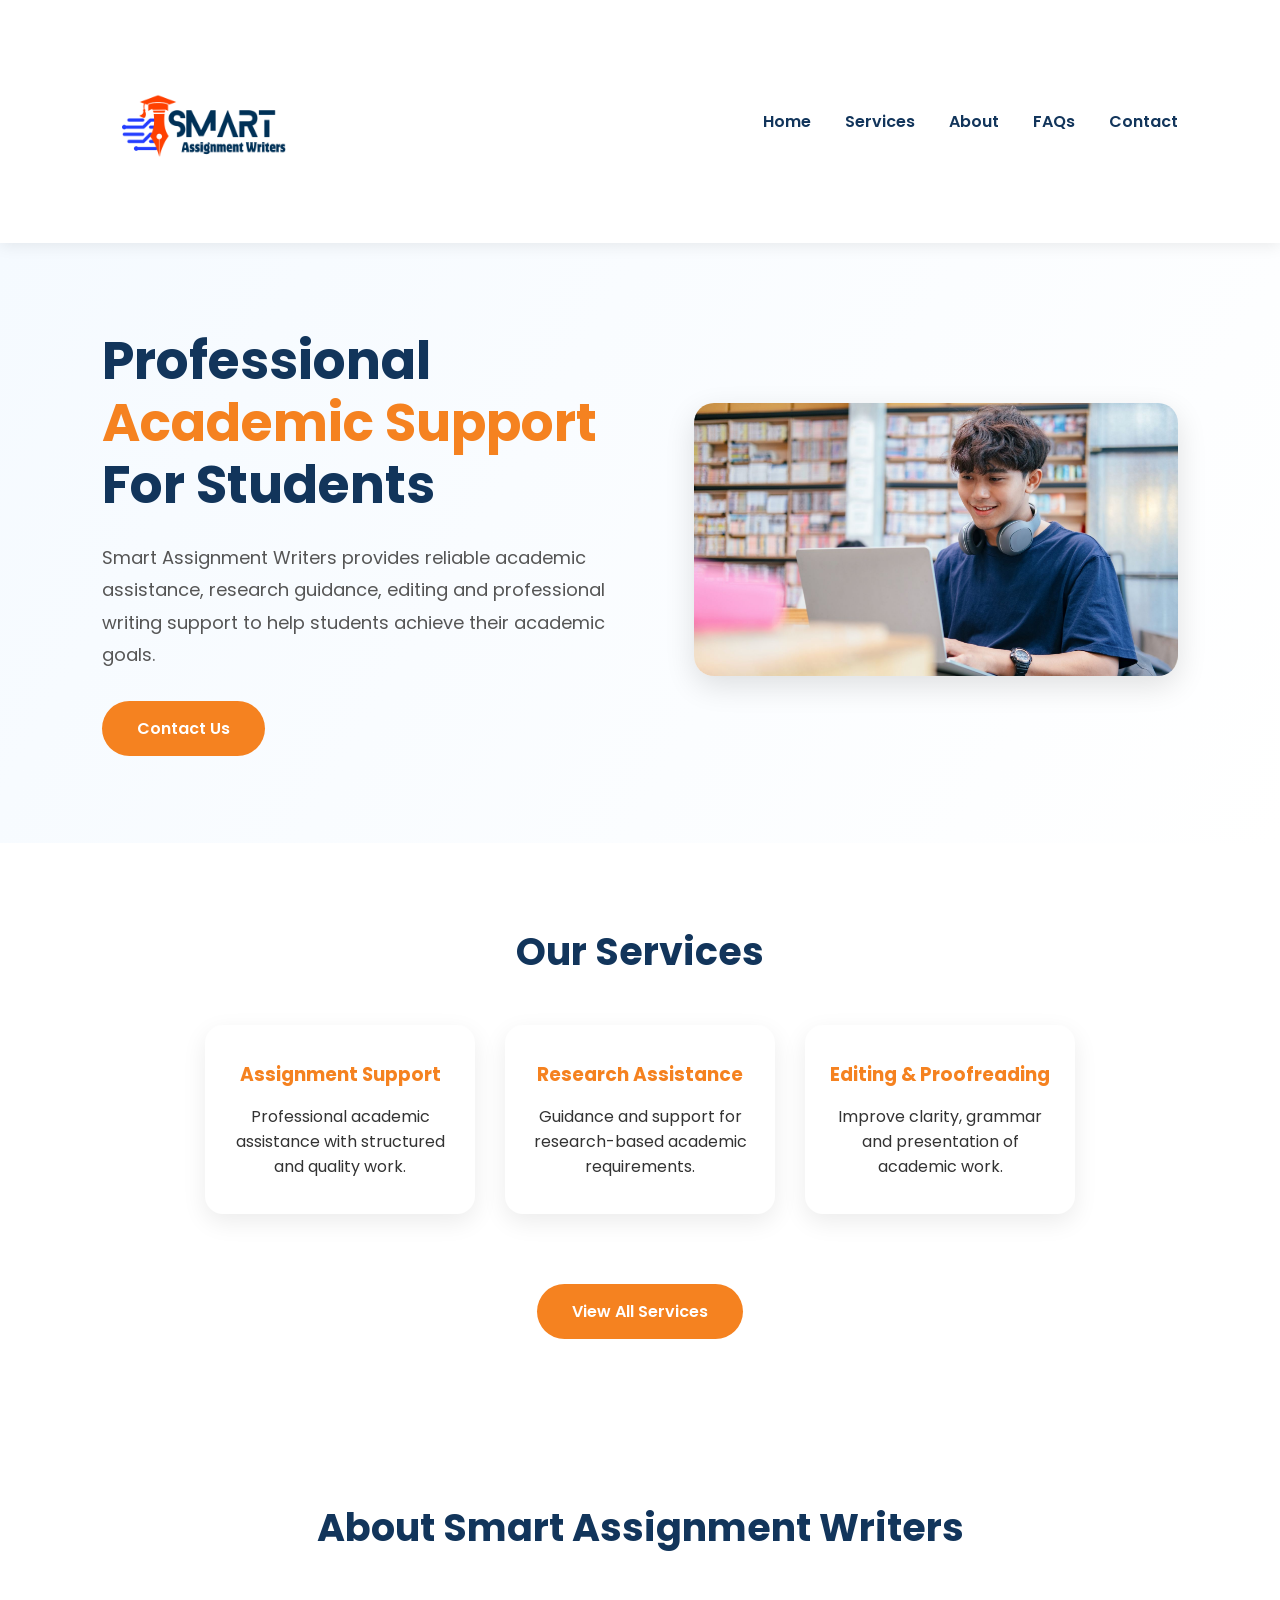
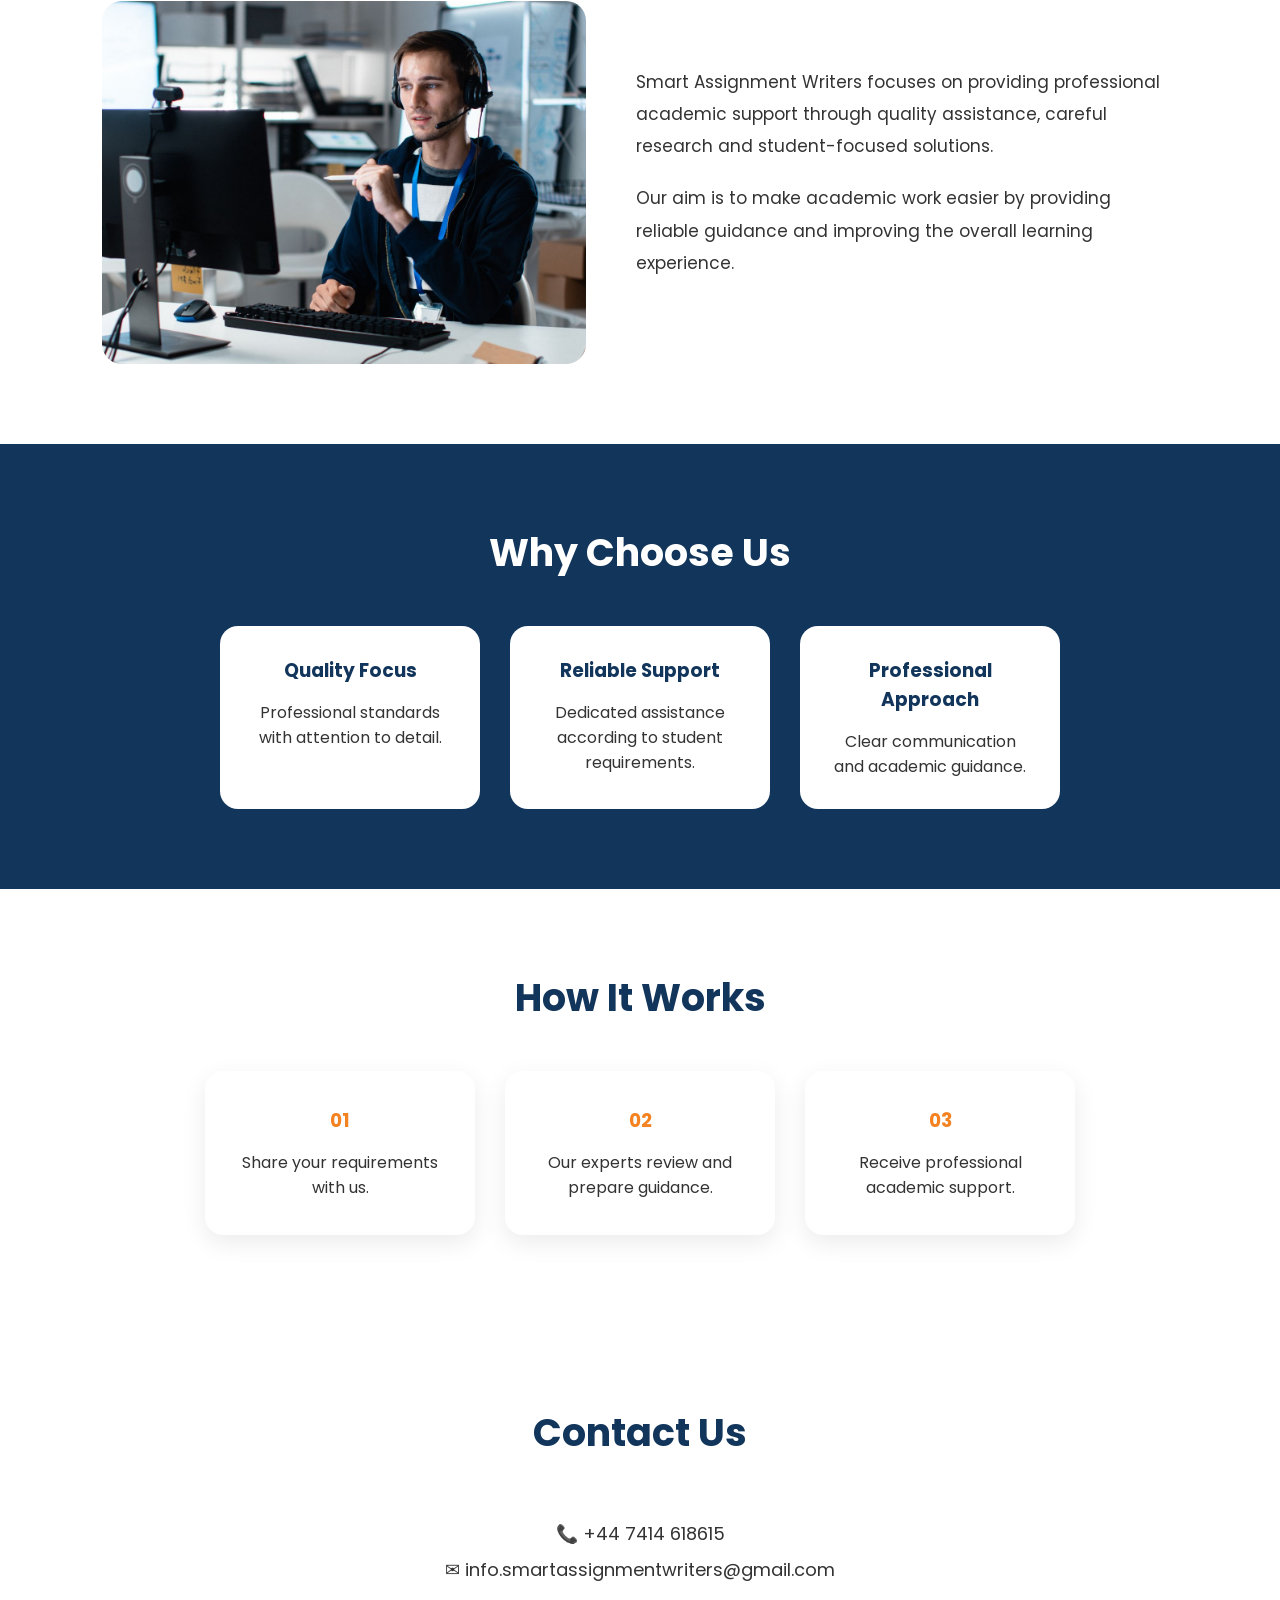
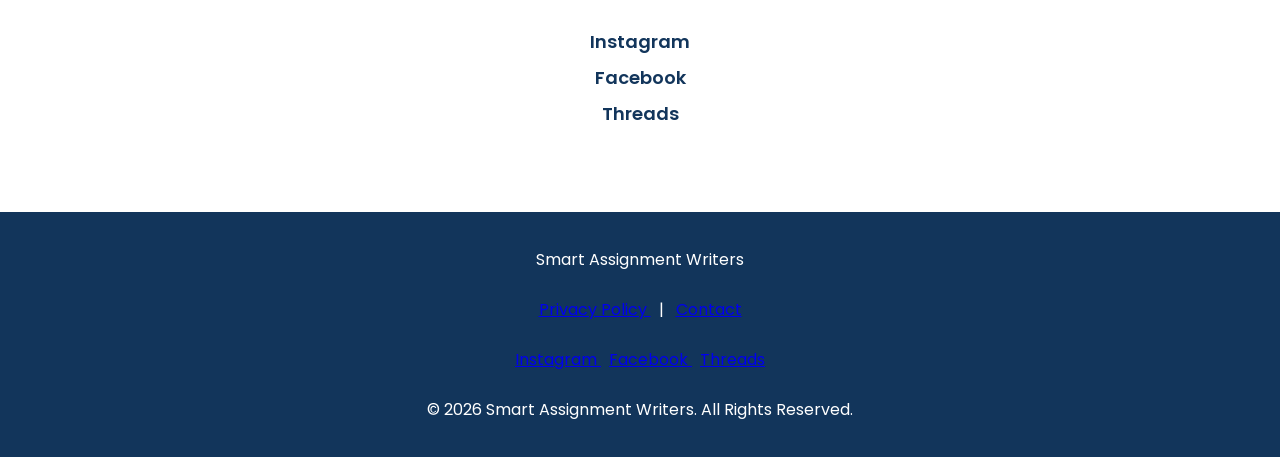
==== index.html @ 94d24bc7 "Update index.html" ====
<!DOCTYPE html>
<html lang="en">

<head>

<meta charset="UTF-8">
<meta name="viewport" content="width=device-width, initial-scale=1.0">

<title>Smart Assignment Writers | Academic Support Services</title>

<link rel="stylesheet" href="style.css">

<link href="https://fonts.googleapis.com/css2?family=Poppins:wght@400;500;600;700&display=swap" rel="stylesheet">

</head>


<body>


<!-- Header -->

<header>

<div class="logo">
<img src="logo.png" alt="Smart Assignment Writers Logo">
</div>


<nav>

<a href="index.html">Home</a>

<a href="services.html">Services</a>

<a href="about.html">About</a>

<a href="faq.html">FAQs</a>

<a href="#contact">Contact</a>

</nav>

</header>




<!-- Hero Section -->

<section class="hero">


<div class="hero-text">

<h1>
Professional <span>Academic Support</span> For Students
</h1>


<p>
Smart Assignment Writers provides reliable academic assistance, research guidance, editing and professional writing support to help students achieve their academic goals.
</p>


<a href="#contact" class="button">
Contact Us
</a>


</div>


<div class="hero-image">

<img src="images/hero.jpg" alt="Academic Support">

</div>


</section>





<!-- Services Preview Section -->

<section>


<h2 class="title">
Our Services
</h2>


<div class="cards">


<div class="card">

<h3>
Assignment Support
</h3>

<p>
Professional academic assistance with structured and quality work.
</p>

</div>



<div class="card">

<h3>
Research Assistance
</h3>

<p>
Guidance and support for research-based academic requirements.
</p>

</div>



<div class="card">

<h3>
Editing & Proofreading
</h3>

<p>
Improve clarity, grammar and presentation of academic work.
</p>

</div>


</div>



<div style="text-align:center; margin-top:40px;">

<a href="services.html" class="button">
View All Services
</a>

</div>


</section>

  
<!-- About Section -->


<section>


<h2 class="title">
About Smart Assignment Writers
</h2>


<div class="about">


<img src="images/about.jpg" alt="About Smart Assignment Writers">


<div>

<p>
Smart Assignment Writers focuses on providing professional academic support through quality assistance, careful research and student-focused solutions.
</p>


<p>
Our aim is to make academic work easier by providing reliable guidance and improving the overall learning experience.
</p>


</div>


</div>


</section>






<!-- Why Choose Us -->


<section class="choose">


<h2 class="title">
Why Choose Us
</h2>


<div class="choose-box">


<div class="choose-item">

<h3>
Quality Focus
</h3>

<p>
Professional standards with attention to detail.
</p>

</div>




<div class="choose-item">

<h3>
Reliable Support
</h3>

<p>
Dedicated assistance according to student requirements.
</p>

</div>




<div class="choose-item">

<h3>
Professional Approach
</h3>

<p>
Clear communication and academic guidance.
</p>

</div>



</div>


</section>






<!-- How It Works -->


<section>


<h2 class="title">
How It Works
</h2>


<div class="cards">


<div class="card">

<h3>
01
</h3>

<p>
Share your requirements with us.
</p>

</div>



<div class="card">

<h3>
02
</h3>

<p>
Our experts review and prepare guidance.
</p>

</div>



<div class="card">

<h3>
03
</h3>

<p>
Receive professional academic support.
</p>

</div>


</div>


</section>






<!-- Contact -->


<section id="contact" class="contact">


<h2 class="title">
Contact Us
</h2>


<p>
📞 +44 7414 618615
</p>


<p>
✉ info.smartassignmentwriters@gmail.com
</p>


<br>


<p>

<a href="https://www.instagram.com/smartassignmentwriters/">
Instagram
</a>

<br>

<a href="https://www.facebook.com/profile.php?id=61591131756318">
Facebook
</a>

<br>

<a href="https://www.threads.com/@smartassignmentwriters">
Threads
</a>

</p>


</section>





<!-- Footer -->


<footer>

<p>
Smart Assignment Writers
</p>

<br>

<a href="privacy-policy.html">
Privacy Policy
</a>

&nbsp; | &nbsp;

<a href="#contact">
Contact
</a>

<br><br>

<a href="https://www.instagram.com/smartassignmentwriters/">
Instagram
</a>

&nbsp;

<a href="https://www.facebook.com/profile.php?id=61591131756318">
Facebook
</a>

&nbsp;

<a href="https://www.threads.com/@smartassignmentwriters">
Threads
</a>

<br><br>

<p>
© 2026 Smart Assignment Writers. All Rights Reserved.
</p>

</footer>



</body>

</html>
---- style.css ----
*{
    margin:0;
    padding:0;
    box-sizing:border-box;
    font-family:"Poppins",Arial,sans-serif;
}

html{
    scroll-behavior:smooth;
}

body{
    background:#ffffff;
    color:#333;
}


/* Header */

header{
    width:100%;
    display:flex;
    justify-content:space-between;
    align-items:center;
    padding:18px 8%;
    background:#fff;
    box-shadow:0 3px 15px rgba(0,0,0,0.08);
    position:sticky;
    top:0;
    z-index:1000;
}


.logo img{
    width:200px;
}


nav a{
    text-decoration:none;
    color:#12355b;
    margin-left:30px;
    font-weight:600;
    transition:0.3s;
}


nav a:hover{
    color:#f58220;
}



/* Hero */

.hero{

    min-height:600px;
    display:flex;
    align-items:center;
    justify-content:space-between;
    gap:50px;
    padding:80px 8%;
    background:linear-gradient(120deg,#f5faff,#ffffff);

}


.hero-text{
    width:50%;
}


.hero h1{

    font-size:52px;
    line-height:1.2;
    color:#12355b;

}


.hero h1 span{

    color:#f58220;

}



.hero p{

    margin-top:25px;
    font-size:18px;
    line-height:1.8;
    color:#555;

}



.hero-image{

    width:45%;

}



.hero-image img{

    width:100%;
    border-radius:20px;
    box-shadow:0 10px 30px rgba(0,0,0,0.12);

}




.button{

    display:inline-block;
    margin-top:30px;
    padding:15px 35px;
    background:#f58220;
    color:white;
    text-decoration:none;
    border-radius:40px;
    font-weight:600;
    transition:0.3s;

}



.button:hover{

    background:#12355b;

}




/* Sections */


section{

    padding:80px 8%;

}



.title{

    text-align:center;
    font-size:38px;
    color:#12355b;
    margin-bottom:45px;

}



/* Section Image */


.section-image{

    width:700px;
    max-width:100%;
    display:block;
    margin:0 auto 45px;
    border-radius:20px;

}



/* Cards */


.cards{

    display:flex;
    justify-content:center;
    flex-wrap:wrap;
    gap:30px;

}



.card{

    width:270px;
    padding:35px 25px;
    background:#fff;
    text-align:center;
    border-radius:18px;
    box-shadow:0 8px 25px rgba(0,0,0,0.08);
    transition:0.3s;

}



.card:hover{

    transform:translateY(-8px);

}



.card h3{

    color:#f58220;
    margin-bottom:15px;

}




/* About */


.about{

    display:flex;
    align-items:center;
    gap:50px;

}


.about img{

    width:45%;
    border-radius:20px;

}


.about p{

    font-size:17px;
    line-height:1.9;
    margin-bottom:20px;

}




/* Why Choose */


.choose{

    background:#12355b;

}



.choose .title{

    color:white;

}



.choose-box{

    display:flex;
    justify-content:center;
    flex-wrap:wrap;
    gap:30px;

}



.choose-item{

    width:260px;
    background:white;
    padding:30px;
    border-radius:18px;
    text-align:center;

}



.choose-item h3{

    color:#12355b;
    margin-bottom:15px;

}




/* Contact */


.contact{

    text-align:center;
    font-size:18px;
    line-height:2;

}



.contact a{

    color:#12355b;
    text-decoration:none;
    font-weight:600;

}





/* Footer */


footer{

    background:#12355b;
    color:white;
    text-align:center;
    padding:35px;

}



/* Mobile */


@media(max-width:768px){


header{

    flex-direction:column;

}


nav{

    margin-top:20px;

}



nav a{

    margin:10px;

}



.hero{

    flex-direction:column;
    text-align:center;

}



.hero-text,
.hero-image{

    width:100%;

}



.hero h1{

    font-size:38px;

}



.about{

    flex-direction:column;

}



.about img{

    width:100%;

}



}
/* FAQ Section */

.faq-container{
    max-width:900px;
    margin:auto;
    display:flex;
    flex-direction:column;
    gap:25px;
}


.faq-box{

    background:white;
    padding:30px;
    border-radius:15px;
    box-shadow:0 8px 25px rgba(0,0,0,0.08);
    border-left:5px solid #f58220;

}



.faq-box h3{

    color:#12355b;
    font-size:20px;
    margin-bottom:15px;

}



.faq-box p{

    color:#555;
    line-height:1.8;
    font-size:16px;

}


.faq-box:hover{

    transform:translateY(-5px);
    transition:0.3s;

}
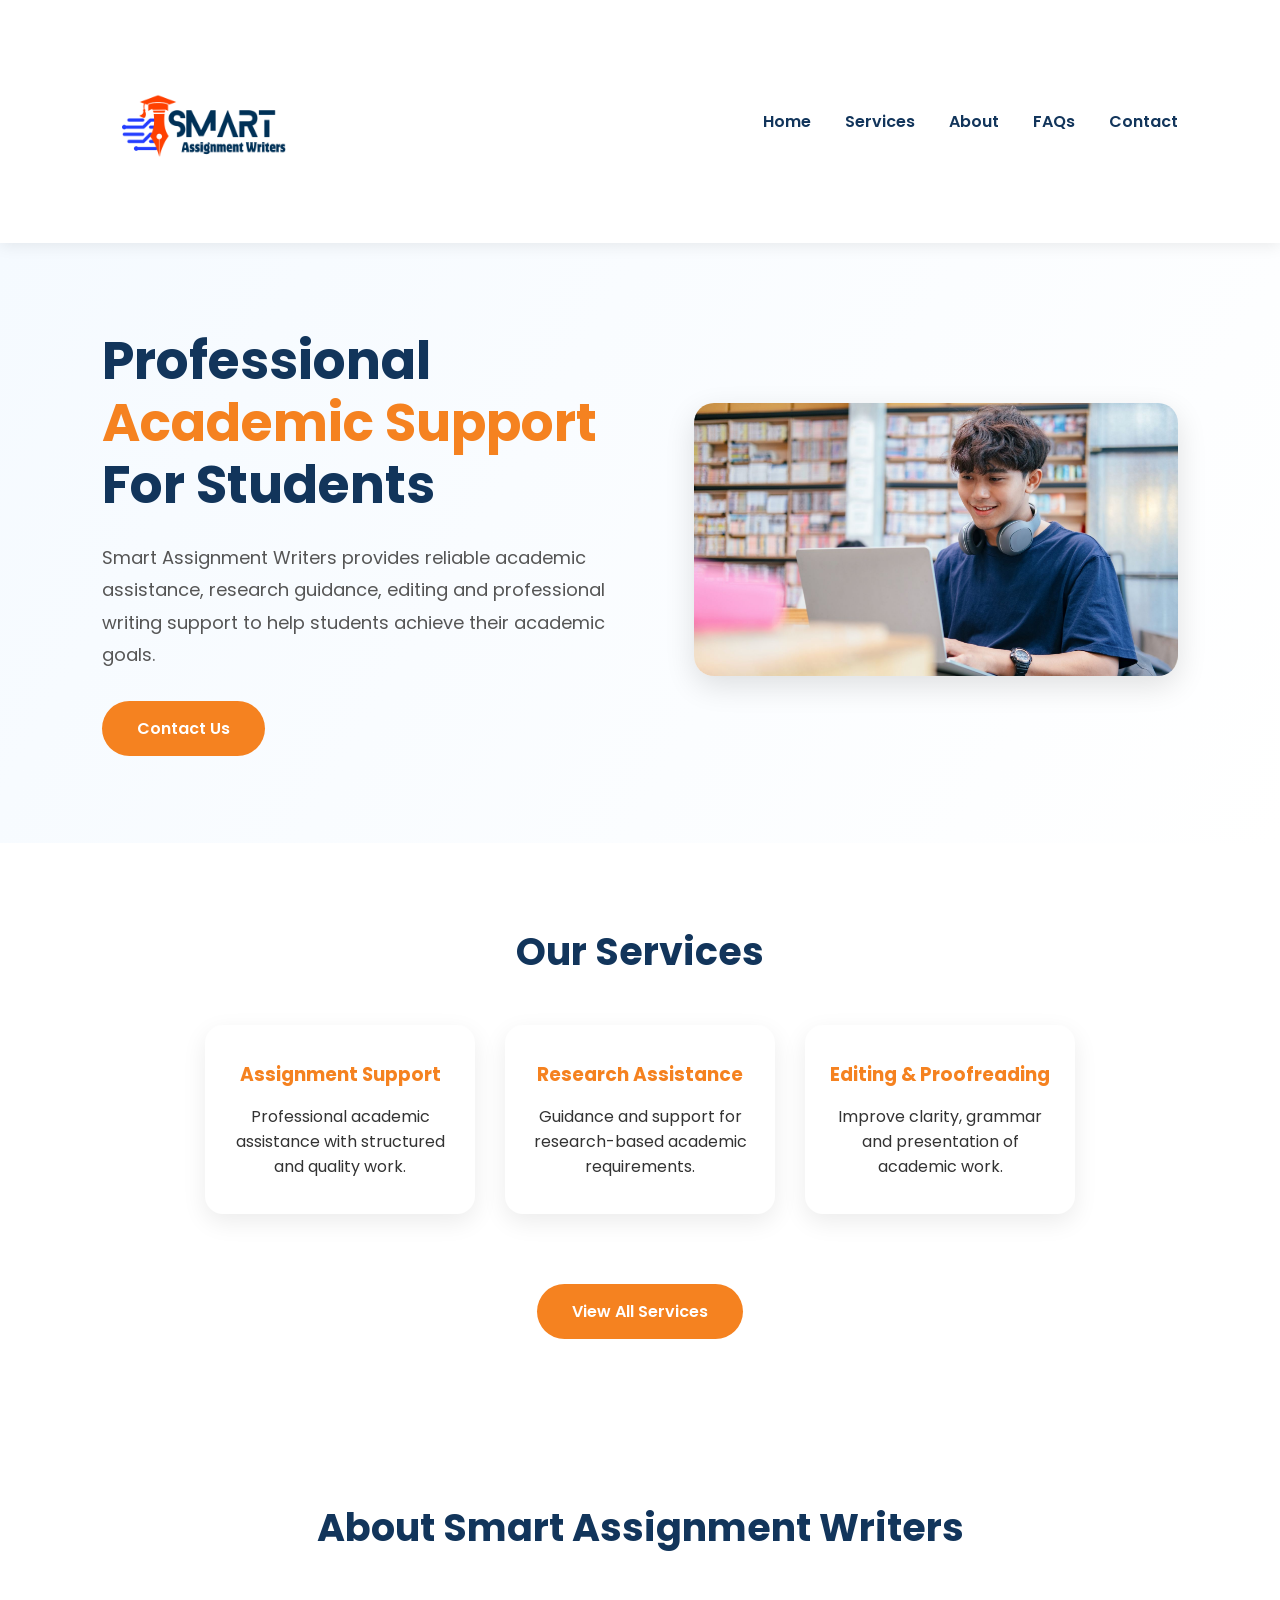
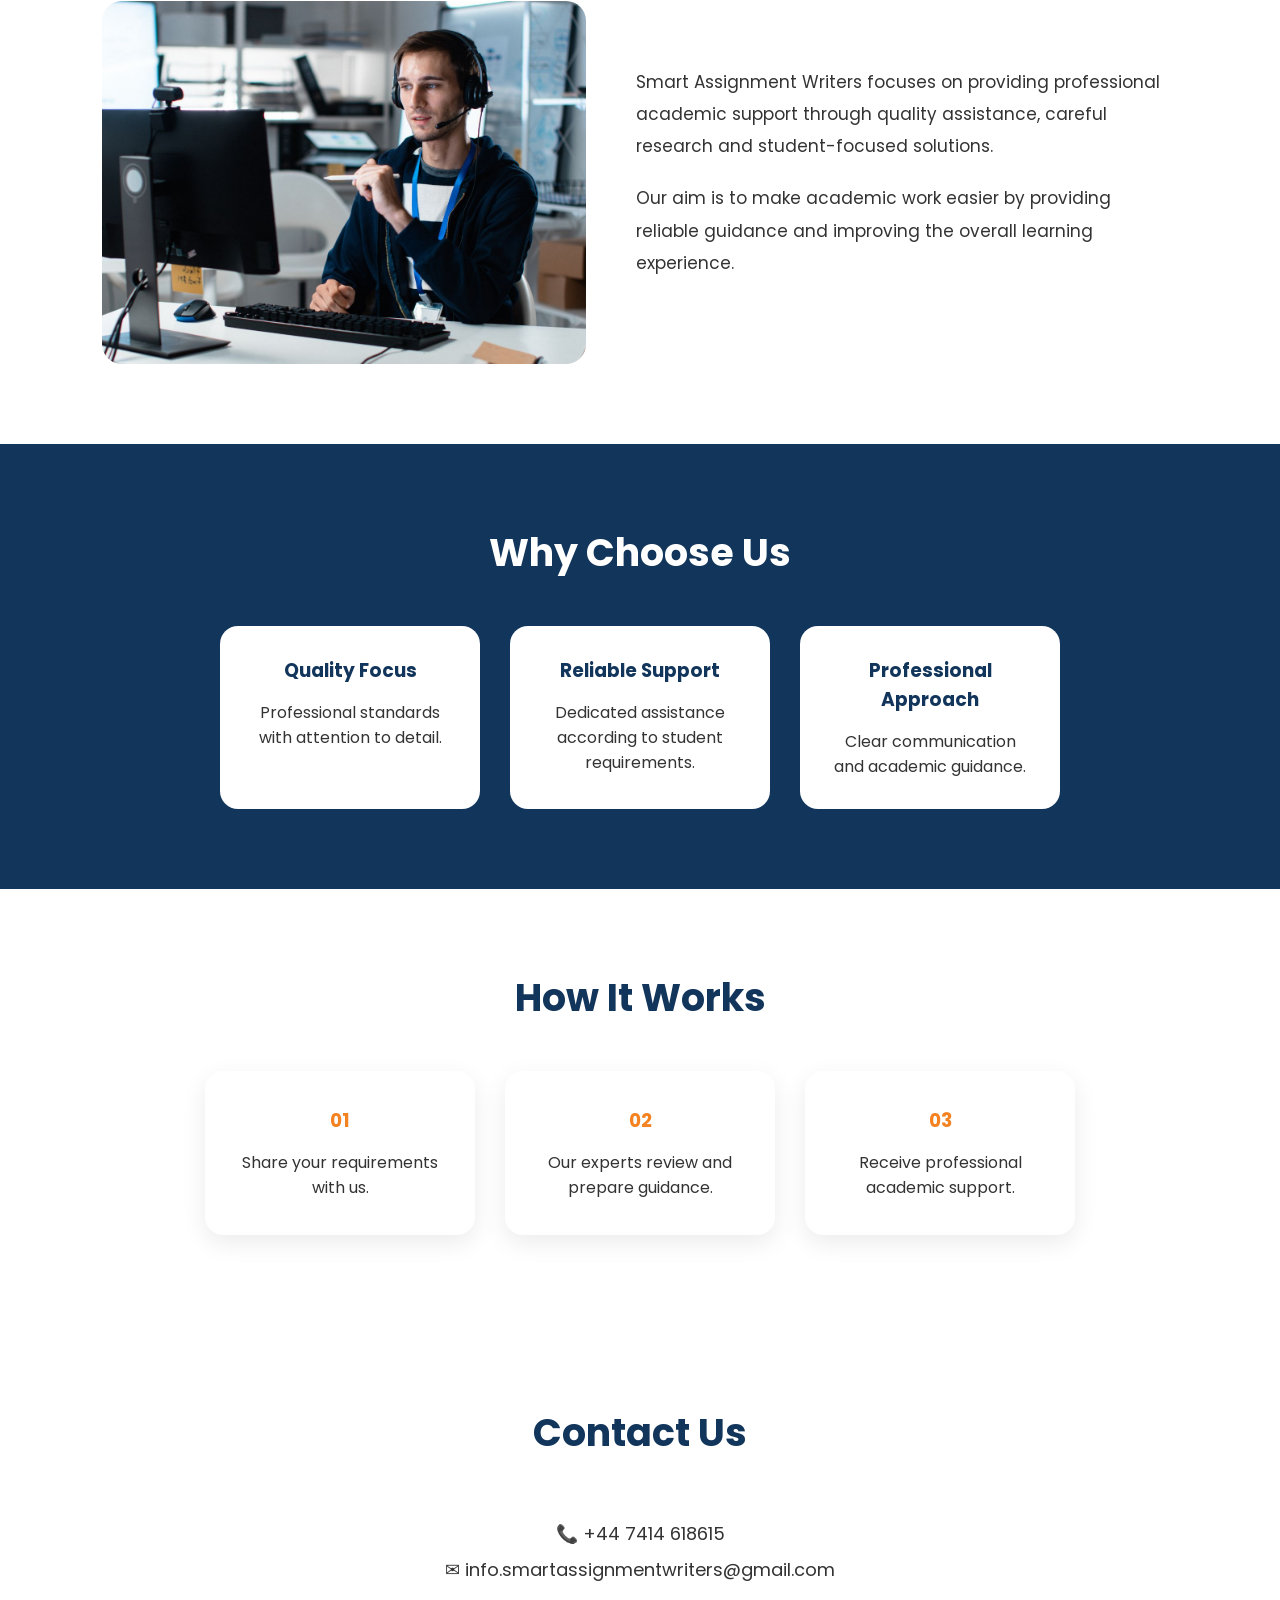
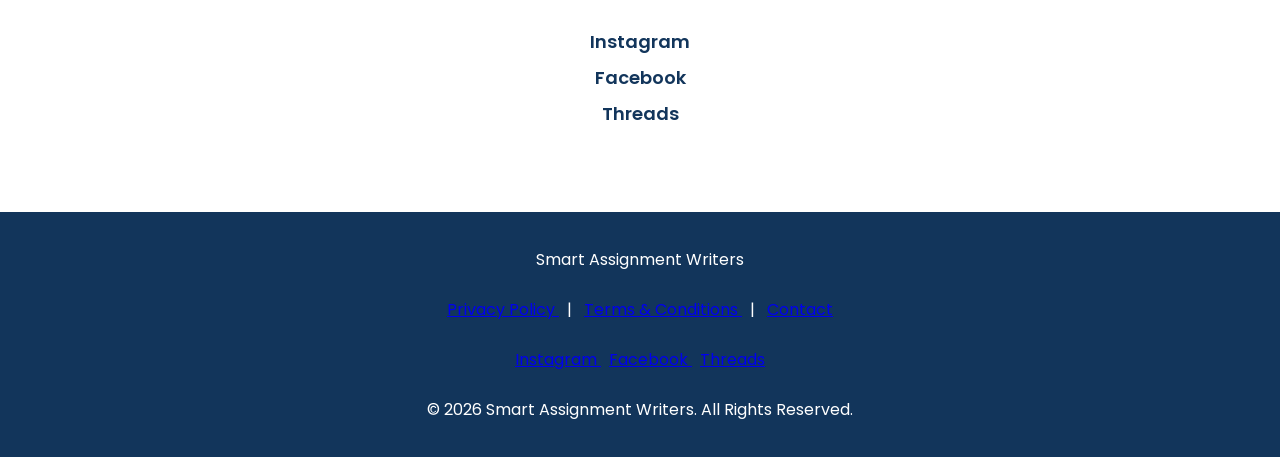
==== commit 62190c50: "Update index.html" ====
--- a/index.html
+++ b/index.html
@@ -397,6 +397,12 @@
 
 &nbsp; | &nbsp;
 
+<a href="terms.html">
+Terms & Conditions
+</a>
+
+&nbsp; | &nbsp;
+
 <a href="#contact">
 Contact
 </a>
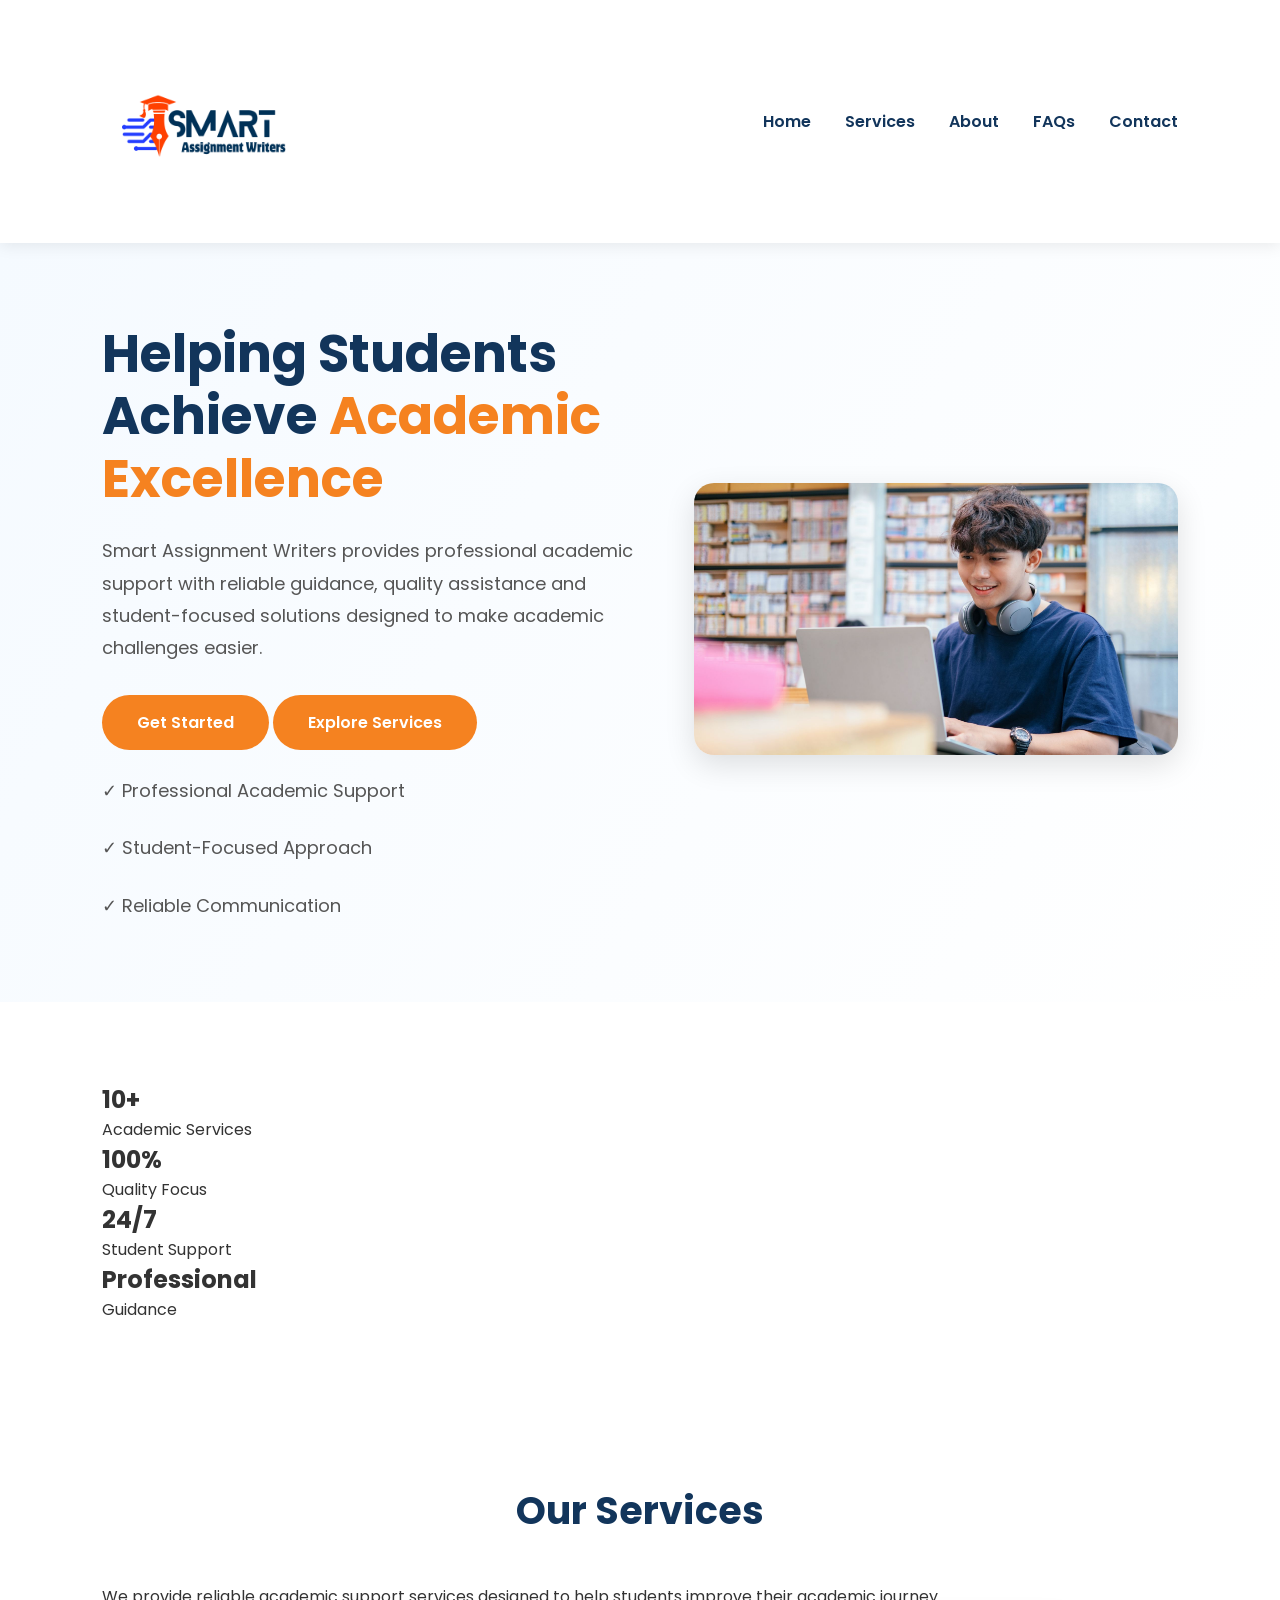
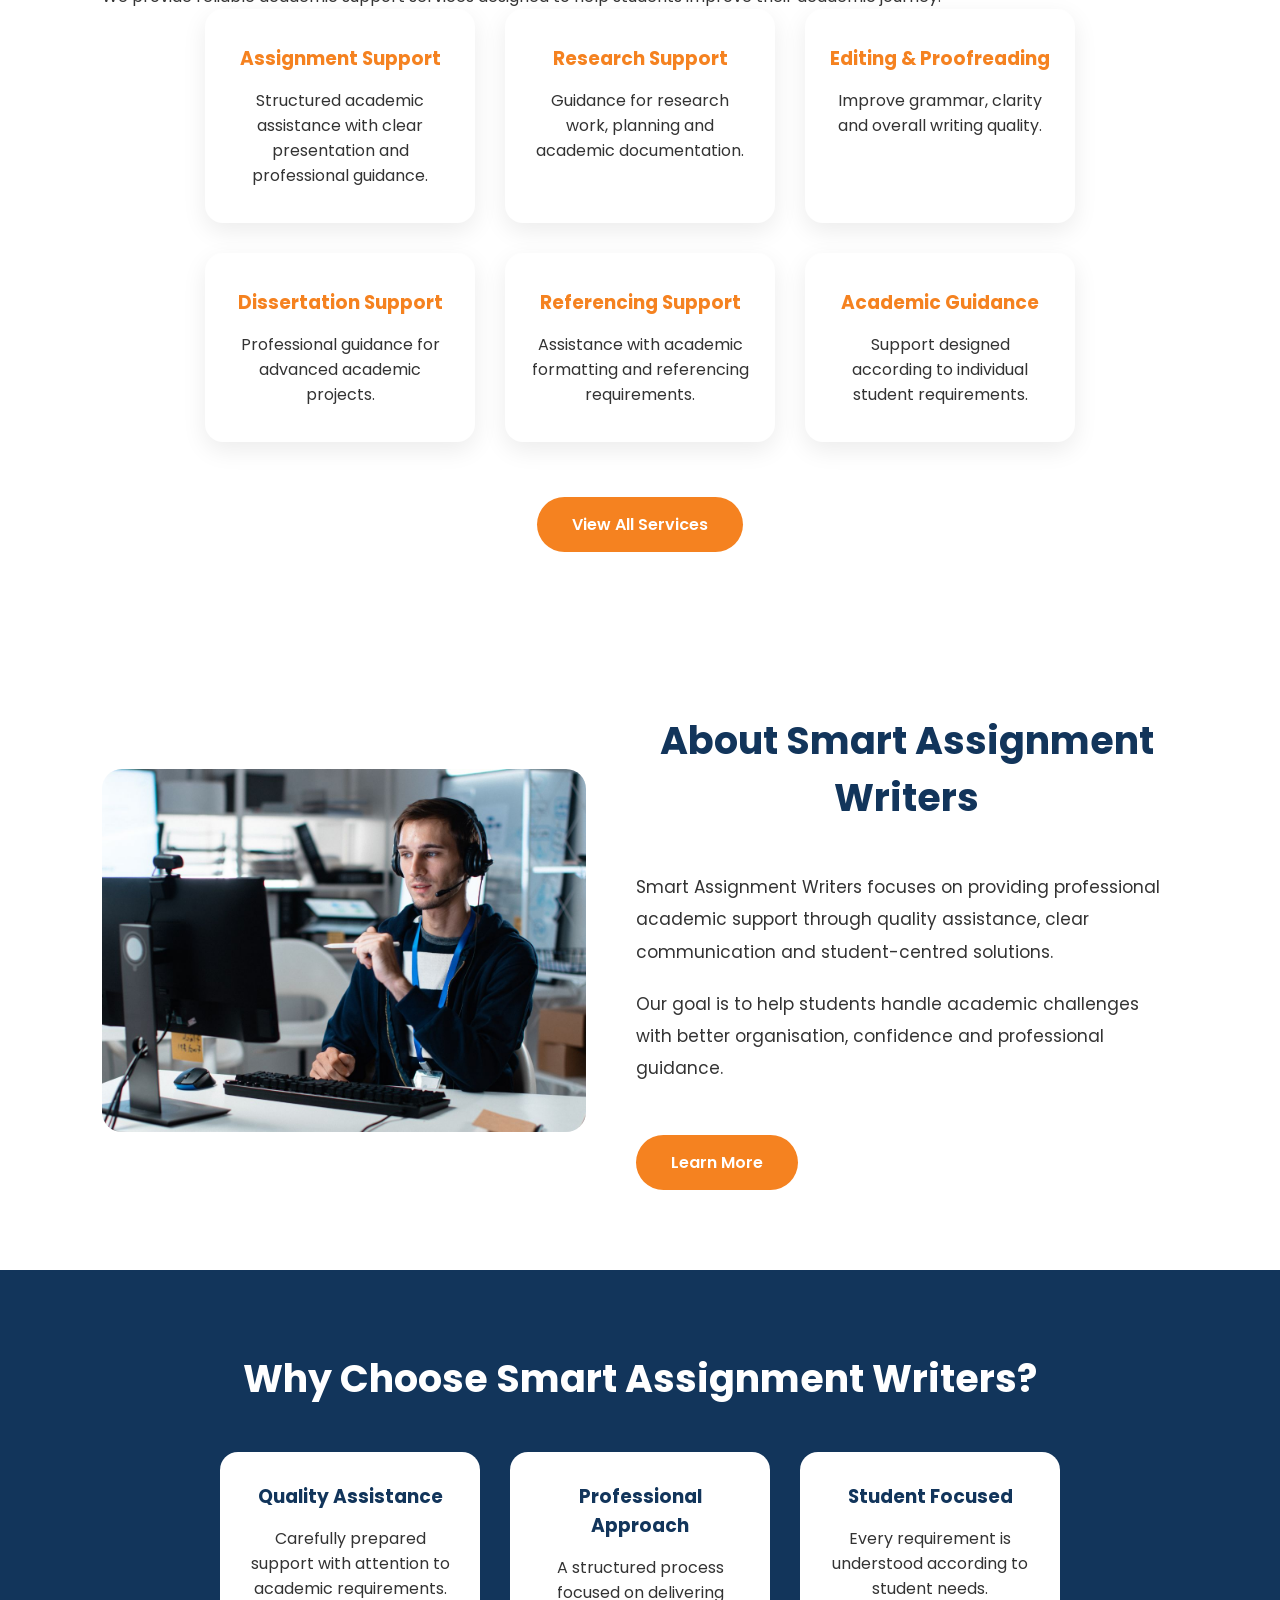
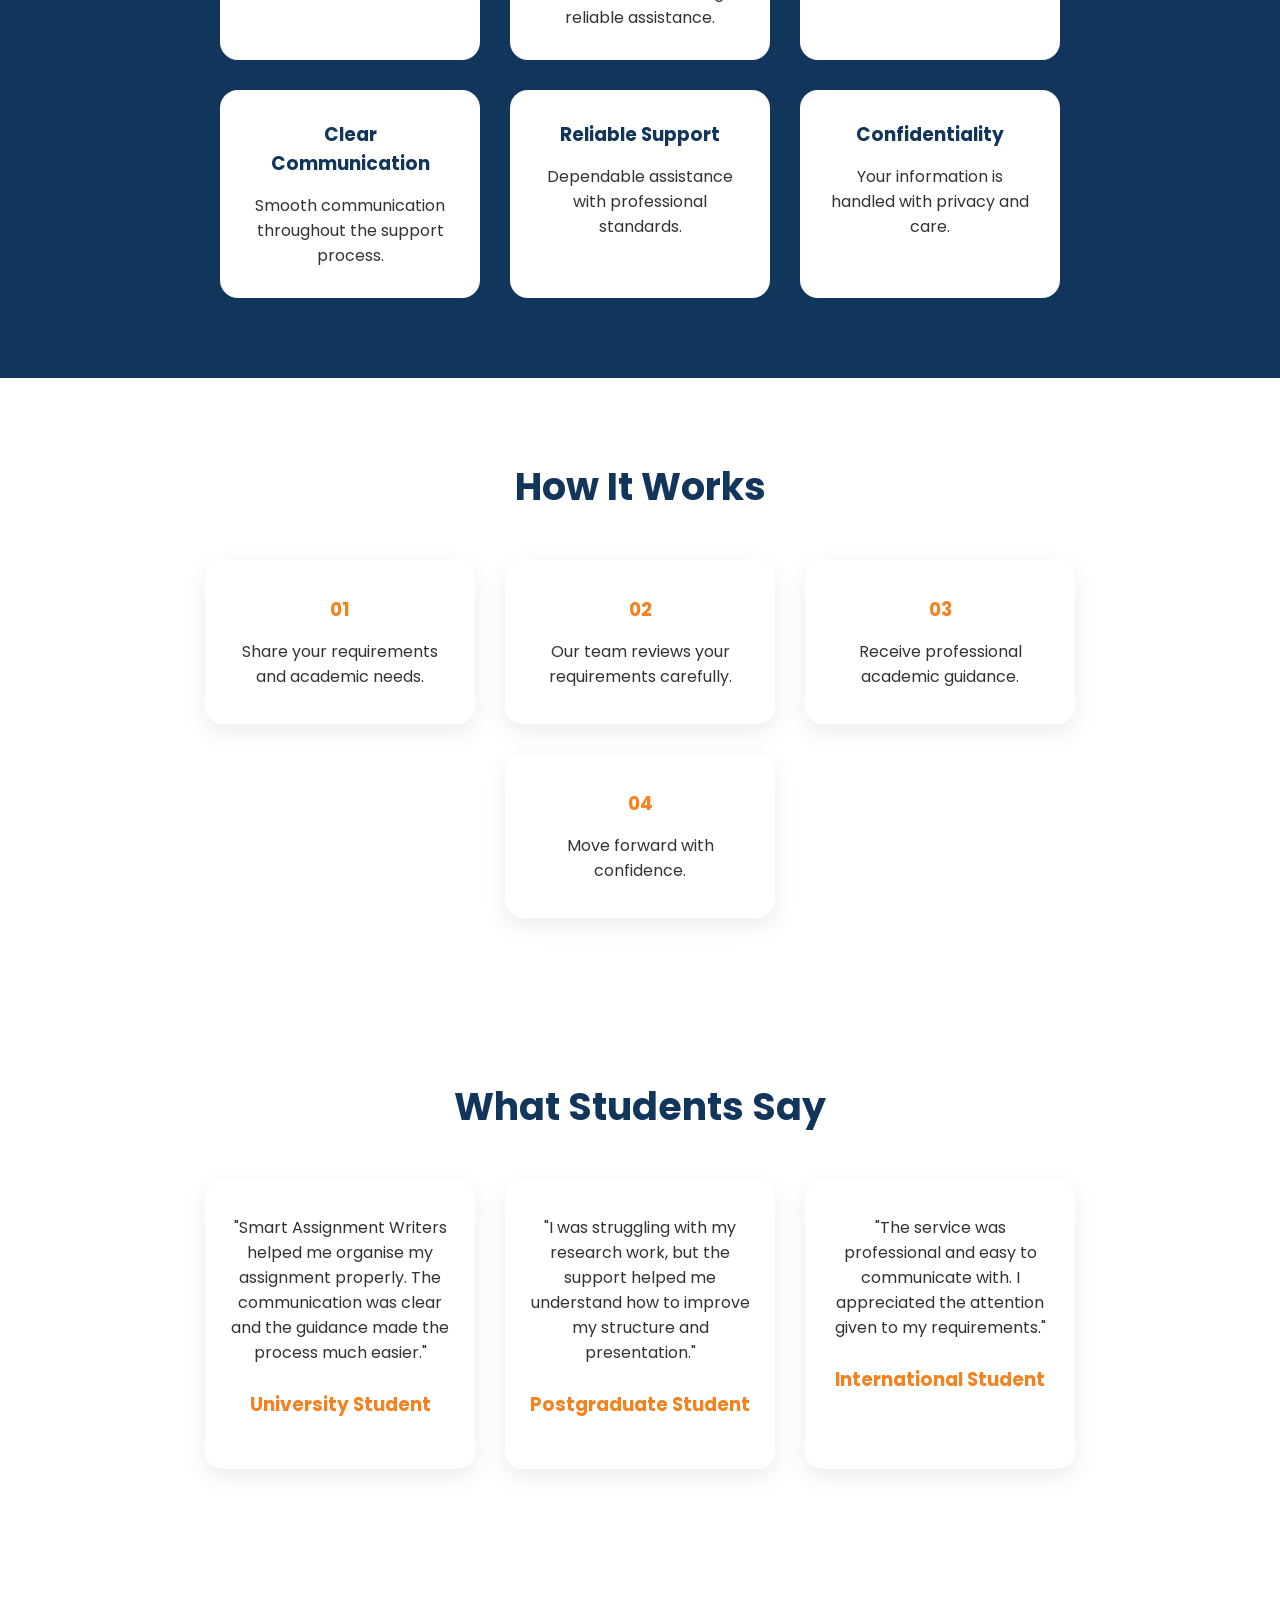
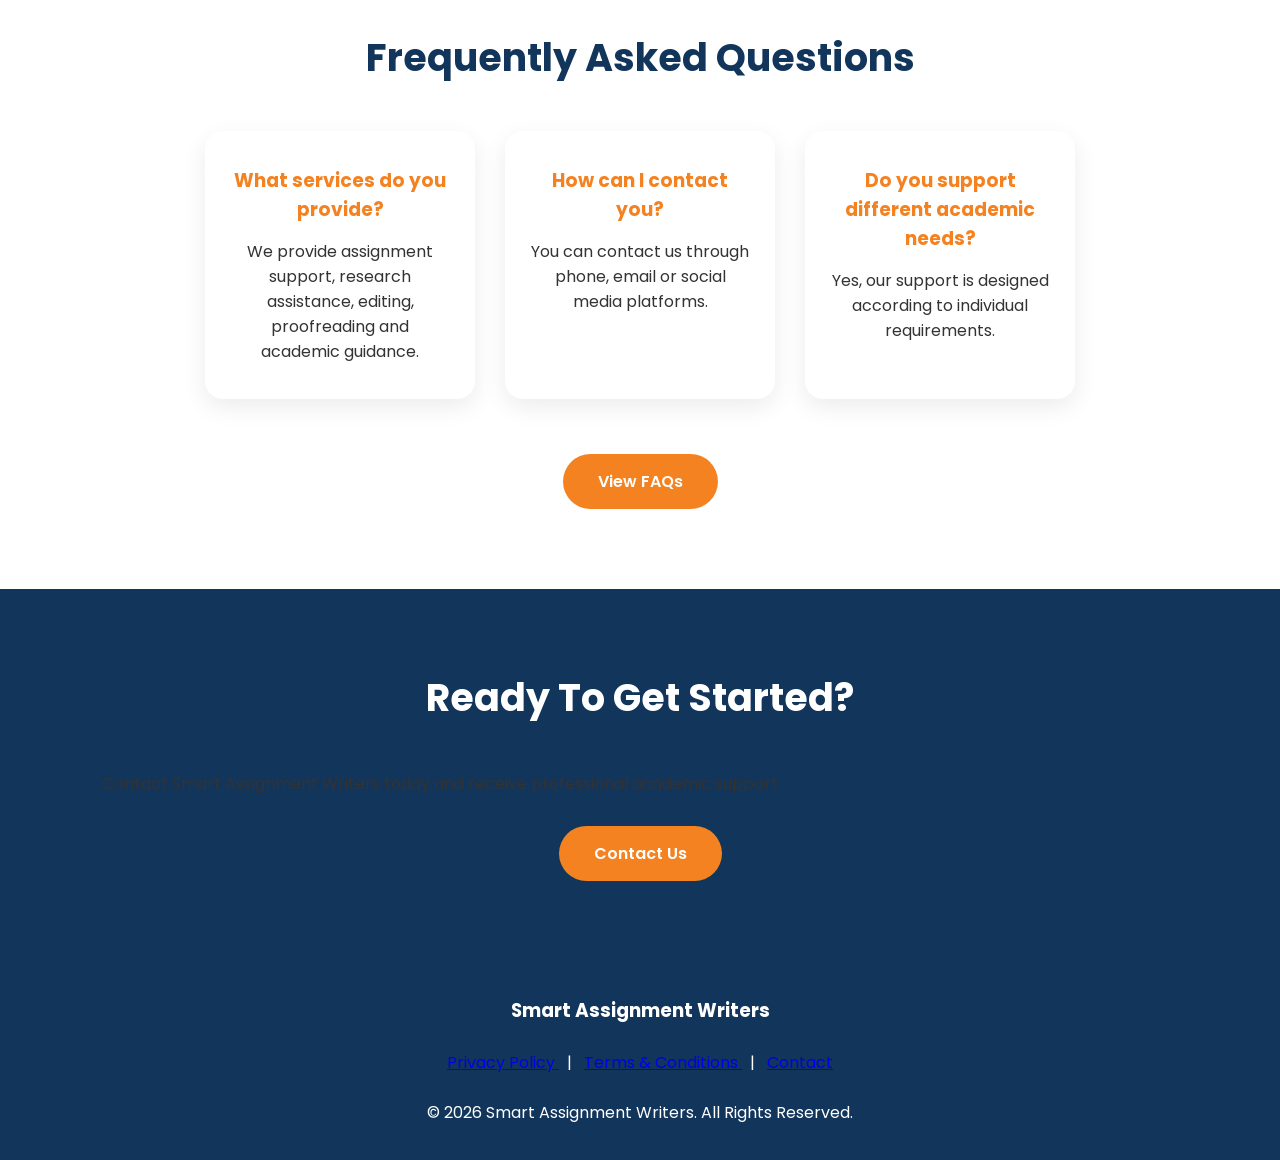
==== commit a9a48a61: "Update index.html" ====
--- a/index.html
+++ b/index.html
@@ -6,11 +6,13 @@
 <meta charset="UTF-8">
 <meta name="viewport" content="width=device-width, initial-scale=1.0">
 
-<title>Smart Assignment Writers | Academic Support Services</title>
+<title>Smart Assignment Writers | Professional Academic Support</title>
+
+<meta name="description" content="Smart Assignment Writers provides professional academic support, assignment assistance, research guidance, editing and proofreading services.">
 
 <link rel="stylesheet" href="style.css">
 
-<link href="https://fonts.googleapis.com/css2?family=Poppins:wght@400;500;600;700&display=swap" rel="stylesheet">
+<link href="https://fonts.googleapis.com/css2?family=Poppins:wght@400;500;600;700;800&display=swap" rel="stylesheet">
 
 </head>
 
@@ -18,26 +20,22 @@
 <body>
 
 
-<!-- Header -->
+<!-- HEADER -->
 
 <header>
 
 <div class="logo">
-<img src="logo.png" alt="Smart Assignment Writers Logo">
+<img src="logo.png" alt="Smart Assignment Writers">
 </div>
 
 
 <nav>
 
 <a href="index.html">Home</a>
-
 <a href="services.html">Services</a>
-
 <a href="about.html">About</a>
-
 <a href="faq.html">FAQs</a>
-
-<a href="#contact">Contact</a>
+<a href="contact.html">Contact</a>
 
 </nav>
 
@@ -46,29 +44,57 @@
 
 
 
-<!-- Hero Section -->
-
-<section class="hero">
+
+<!-- HERO SECTION -->
+
+
+<section class="hero premium-hero">
 
 
 <div class="hero-text">
 
+
 <h1>
-Professional <span>Academic Support</span> For Students
+Helping Students Achieve
+<span>Academic Excellence</span>
 </h1>
 
 
 <p>
-Smart Assignment Writers provides reliable academic assistance, research guidance, editing and professional writing support to help students achieve their academic goals.
-</p>
-
-
-<a href="#contact" class="button">
-Contact Us
-</a>
-
-
-</div>
+Smart Assignment Writers provides professional academic support with reliable guidance, quality assistance and student-focused solutions designed to make academic challenges easier.
+</p>
+
+
+
+<div class="hero-buttons">
+
+<a href="contact.html" class="button">
+Get Started
+</a>
+
+
+<a href="services.html" class="button secondary-btn">
+Explore Services
+</a>
+
+
+</div>
+
+
+
+<div class="trust-points">
+
+<p>✓ Professional Academic Support</p>
+
+<p>✓ Student-Focused Approach</p>
+
+<p>✓ Reliable Communication</p>
+
+</div>
+
+
+</div>
+
 
 
 <div class="hero-image">
@@ -84,7 +110,85 @@
 
 
 
-<!-- Services Preview Section -->
+
+<!-- STATISTICS -->
+
+
+<section class="stats-section">
+
+
+<div class="stats">
+
+
+<div class="stat-box">
+
+<h2>
+10+
+</h2>
+
+<p>
+Academic Services
+</p>
+
+</div>
+
+
+
+<div class="stat-box">
+
+<h2>
+100%
+</h2>
+
+<p>
+Quality Focus
+</p>
+
+</div>
+
+
+
+
+<div class="stat-box">
+
+<h2>
+24/7
+</h2>
+
+<p>
+Student Support
+</p>
+
+</div>
+
+
+
+
+<div class="stat-box">
+
+<h2>
+Professional
+</h2>
+
+<p>
+Guidance
+</p>
+
+</div>
+
+
+</div>
+
+
+</section>
+
+
+
+
+
+
+<!-- SERVICES -->
+
 
 <section>
 
@@ -94,6 +198,12 @@
 </h2>
 
 
+<p class="section-text">
+We provide reliable academic support services designed to help students improve their academic journey.
+</p>
+
+
+
 <div class="cards">
 
 
@@ -104,24 +214,26 @@
 </h3>
 
 <p>
-Professional academic assistance with structured and quality work.
-</p>
-
-</div>
-
-
-
-<div class="card">
-
-<h3>
-Research Assistance
-</h3>
-
-<p>
-Guidance and support for research-based academic requirements.
-</p>
-
-</div>
+Structured academic assistance with clear presentation and professional guidance.
+</p>
+
+</div>
+
+
+
+
+<div class="card">
+
+<h3>
+Research Support
+</h3>
+
+<p>
+Guidance for research work, planning and academic documentation.
+</p>
+
+</div>
+
 
 
 
@@ -132,17 +244,63 @@
 </h3>
 
 <p>
-Improve clarity, grammar and presentation of academic work.
-</p>
-
-</div>
-
-
-</div>
-
-
-
-<div style="text-align:center; margin-top:40px;">
+Improve grammar, clarity and overall writing quality.
+</p>
+
+</div>
+
+
+
+
+<div class="card">
+
+<h3>
+Dissertation Support
+</h3>
+
+<p>
+Professional guidance for advanced academic projects.
+</p>
+
+</div>
+
+
+
+
+<div class="card">
+
+<h3>
+Referencing Support
+</h3>
+
+<p>
+Assistance with academic formatting and referencing requirements.
+</p>
+
+</div>
+
+
+
+
+<div class="card">
+
+<h3>
+Academic Guidance
+</h3>
+
+<p>
+Support designed according to individual student requirements.
+</p>
+
+</div>
+
+
+</div>
+
+
+<br>
+
+<div style="text-align:center">
 
 <a href="services.html" class="button">
 View All Services
@@ -153,58 +311,71 @@
 
 </section>
 
-  
-<!-- About Section -->
-
-
-<section>
+
+
+
+
+
+
+<!-- ABOUT -->
+
+
+<section class="about-section">
+
+
+<div class="about">
+
+
+<img src="images/about.jpg" alt="About Smart Assignment Writers">
+
+
+<div>
+
+
+<h2 class="title left-title">
+About Smart Assignment Writers
+</h2>
+
+
+<p>
+Smart Assignment Writers focuses on providing professional academic support through quality assistance, clear communication and student-centred solutions.
+</p>
+
+
+<p>
+Our goal is to help students handle academic challenges with better organisation, confidence and professional guidance.
+</p>
+
+
+<a href="about.html" class="button">
+Learn More
+</a>
+
+
+</div>
+
+
+</div>
+
+
+</section>
+
+
+
+
+
+
+
+<!-- WHY CHOOSE -->
+
+
+<section class="choose">
 
 
 <h2 class="title">
-About Smart Assignment Writers
-</h2>
-
-
-<div class="about">
-
-
-<img src="images/about.jpg" alt="About Smart Assignment Writers">
-
-
-<div>
-
-<p>
-Smart Assignment Writers focuses on providing professional academic support through quality assistance, careful research and student-focused solutions.
-</p>
-
-
-<p>
-Our aim is to make academic work easier by providing reliable guidance and improving the overall learning experience.
-</p>
-
-
-</div>
-
-
-</div>
-
-
-</section>
-
-
-
-
-
-
-<!-- Why Choose Us -->
-
-
-<section class="choose">
-
-
-<h2 class="title">
-Why Choose Us
-</h2>
+Why Choose Smart Assignment Writers?
+</h2>
+
 
 
 <div class="choose-box">
@@ -213,58 +384,99 @@
 <div class="choose-item">
 
 <h3>
-Quality Focus
-</h3>
-
-<p>
-Professional standards with attention to detail.
-</p>
-
-</div>
-
+Quality Assistance
+</h3>
+
+<p>
+Carefully prepared support with attention to academic requirements.
+</p>
+
+</div>
 
 
 
 <div class="choose-item">
 
 <h3>
+Professional Approach
+</h3>
+
+<p>
+A structured process focused on delivering reliable assistance.
+</p>
+
+</div>
+
+
+
+<div class="choose-item">
+
+<h3>
+Student Focused
+</h3>
+
+<p>
+Every requirement is understood according to student needs.
+</p>
+
+</div>
+
+
+
+<div class="choose-item">
+
+<h3>
+Clear Communication
+</h3>
+
+<p>
+Smooth communication throughout the support process.
+</p>
+
+</div>
+
+
+
+<div class="choose-item">
+
+<h3>
 Reliable Support
 </h3>
 
 <p>
-Dedicated assistance according to student requirements.
-</p>
-
-</div>
-
+Dependable assistance with professional standards.
+</p>
+
+</div>
 
 
 
 <div class="choose-item">
 
 <h3>
-Professional Approach
-</h3>
-
-<p>
-Clear communication and academic guidance.
-</p>
-
-</div>
-
-
-
-</div>
-
-
-</section>
-
-
-
-
-
-
-<!-- How It Works -->
+Confidentiality
+</h3>
+
+<p>
+Your information is handled with privacy and care.
+</p>
+
+</div>
+
+
+
+</div>
+
+
+</section>
+
+
+
+
+
+
+
+<!-- PROCESS -->
 
 
 <section>
@@ -285,10 +497,11 @@
 </h3>
 
 <p>
-Share your requirements with us.
-</p>
-
-</div>
+Share your requirements and academic needs.
+</p>
+
+</div>
+
 
 
 
@@ -299,10 +512,11 @@
 </h3>
 
 <p>
-Our experts review and prepare guidance.
-</p>
-
-</div>
+Our team reviews your requirements carefully.
+</p>
+
+</div>
+
 
 
 
@@ -313,83 +527,239 @@
 </h3>
 
 <p>
-Receive professional academic support.
-</p>
-
-</div>
-
-
-</div>
-
-
-</section>
-
-
-
-
-
-
-<!-- Contact -->
-
-
-<section id="contact" class="contact">
+Receive professional academic guidance.
+</p>
+
+</div>
+
+
+
+
+<div class="card">
+
+<h3>
+04
+</h3>
+
+<p>
+Move forward with confidence.
+</p>
+
+</div>
+
+
+</div>
+
+
+</section>
+
+
+
+
+
+
+
+<!-- TESTIMONIALS -->
+
+
+<section class="reviews">
 
 
 <h2 class="title">
+What Students Say
+</h2>
+
+
+
+<div class="cards">
+
+
+<div class="card">
+
+<p>
+"Smart Assignment Writers helped me organise my assignment properly. The communication was clear and the guidance made the process much easier."
+</p>
+
+<br>
+
+<h3>
+University Student
+</h3>
+
+</div>
+
+
+
+
+<div class="card">
+
+<p>
+"I was struggling with my research work, but the support helped me understand how to improve my structure and presentation."
+</p>
+
+<br>
+
+<h3>
+Postgraduate Student
+</h3>
+
+</div>
+
+
+
+
+<div class="card">
+
+<p>
+"The service was professional and easy to communicate with. I appreciated the attention given to my requirements."
+</p>
+
+<br>
+
+<h3>
+International Student
+</h3>
+
+</div>
+
+
+</div>
+
+
+</section>
+
+
+
+
+
+
+
+<!-- FAQ PREVIEW -->
+
+
+<section>
+
+
+<h2 class="title">
+Frequently Asked Questions
+</h2>
+
+
+
+<div class="cards">
+
+
+<div class="card">
+
+<h3>
+What services do you provide?
+</h3>
+
+<p>
+We provide assignment support, research assistance, editing, proofreading and academic guidance.
+</p>
+
+</div>
+
+
+
+<div class="card">
+
+<h3>
+How can I contact you?
+</h3>
+
+<p>
+You can contact us through phone, email or social media platforms.
+</p>
+
+</div>
+
+
+<div class="card">
+
+<h3>
+Do you support different academic needs?
+</h3>
+
+<p>
+Yes, our support is designed according to individual requirements.
+</p>
+
+</div>
+
+
+</div>
+
+
+<br>
+
+
+<div style="text-align:center">
+
+<a href="faq.html" class="button">
+View FAQs
+</a>
+
+</div>
+
+
+</section>
+
+
+
+
+
+
+
+<!-- CTA -->
+
+
+<section class="choose">
+
+
+<h2 class="title">
+Ready To Get Started?
+</h2>
+
+
+<p class="section-text white-text">
+
+Contact Smart Assignment Writers today and receive professional academic support.
+
+</p>
+
+
+<div style="text-align:center">
+
+<a href="contact.html" class="button">
 Contact Us
-</h2>
-
-
-<p>
-📞 +44 7414 618615
-</p>
-
-
-<p>
-✉ info.smartassignmentwriters@gmail.com
-</p>
+</a>
+
+</div>
+
+
+</section>
+
+
+
+
+
+
+
+<!-- FOOTER -->
+
+
+<footer>
+
+
+<h3>
+Smart Assignment Writers
+</h3>
 
 
 <br>
 
-
-<p>
-
-<a href="https://www.instagram.com/smartassignmentwriters/">
-Instagram
-</a>
-
-<br>
-
-<a href="https://www.facebook.com/profile.php?id=61591131756318">
-Facebook
-</a>
-
-<br>
-
-<a href="https://www.threads.com/@smartassignmentwriters">
-Threads
-</a>
-
-</p>
-
-
-</section>
-
-
-
-
-
-<!-- Footer -->
-
-
-<footer>
-
-<p>
-Smart Assignment Writers
-</p>
-
-<br>
 
 <a href="privacy-policy.html">
 Privacy Policy
@@ -397,44 +767,32 @@
 
 &nbsp; | &nbsp;
 
+
 <a href="terms.html">
 Terms & Conditions
 </a>
 
 &nbsp; | &nbsp;
 
-<a href="#contact">
+
+<a href="contact.html">
 Contact
 </a>
 
+
 <br><br>
 
-<a href="https://www.instagram.com/smartassignmentwriters/">
-Instagram
-</a>
-
-&nbsp;
-
-<a href="https://www.facebook.com/profile.php?id=61591131756318">
-Facebook
-</a>
-
-&nbsp;
-
-<a href="https://www.threads.com/@smartassignmentwriters">
-Threads
-</a>
-
-<br><br>
 
 <p>
 © 2026 Smart Assignment Writers. All Rights Reserved.
 </p>
 
+
 </footer>
 
 
 
+
 </body>
 
 </html>
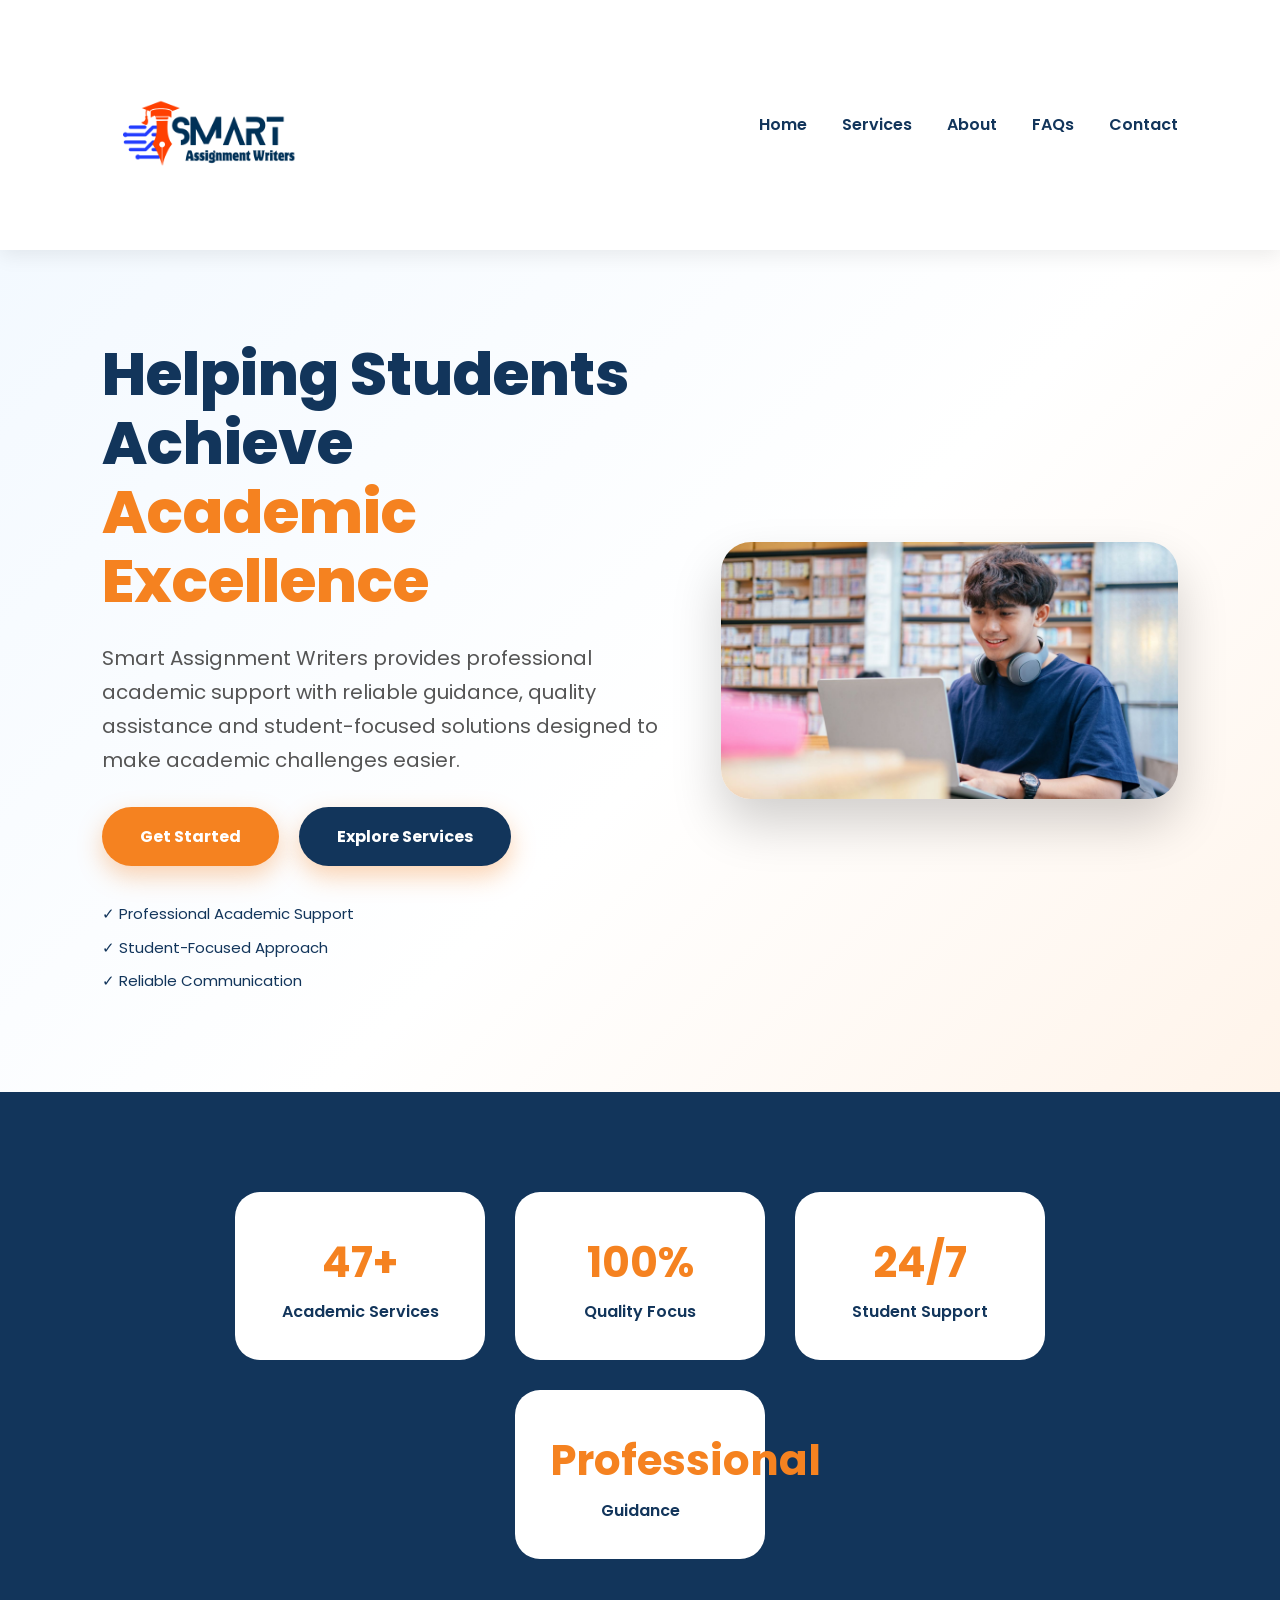
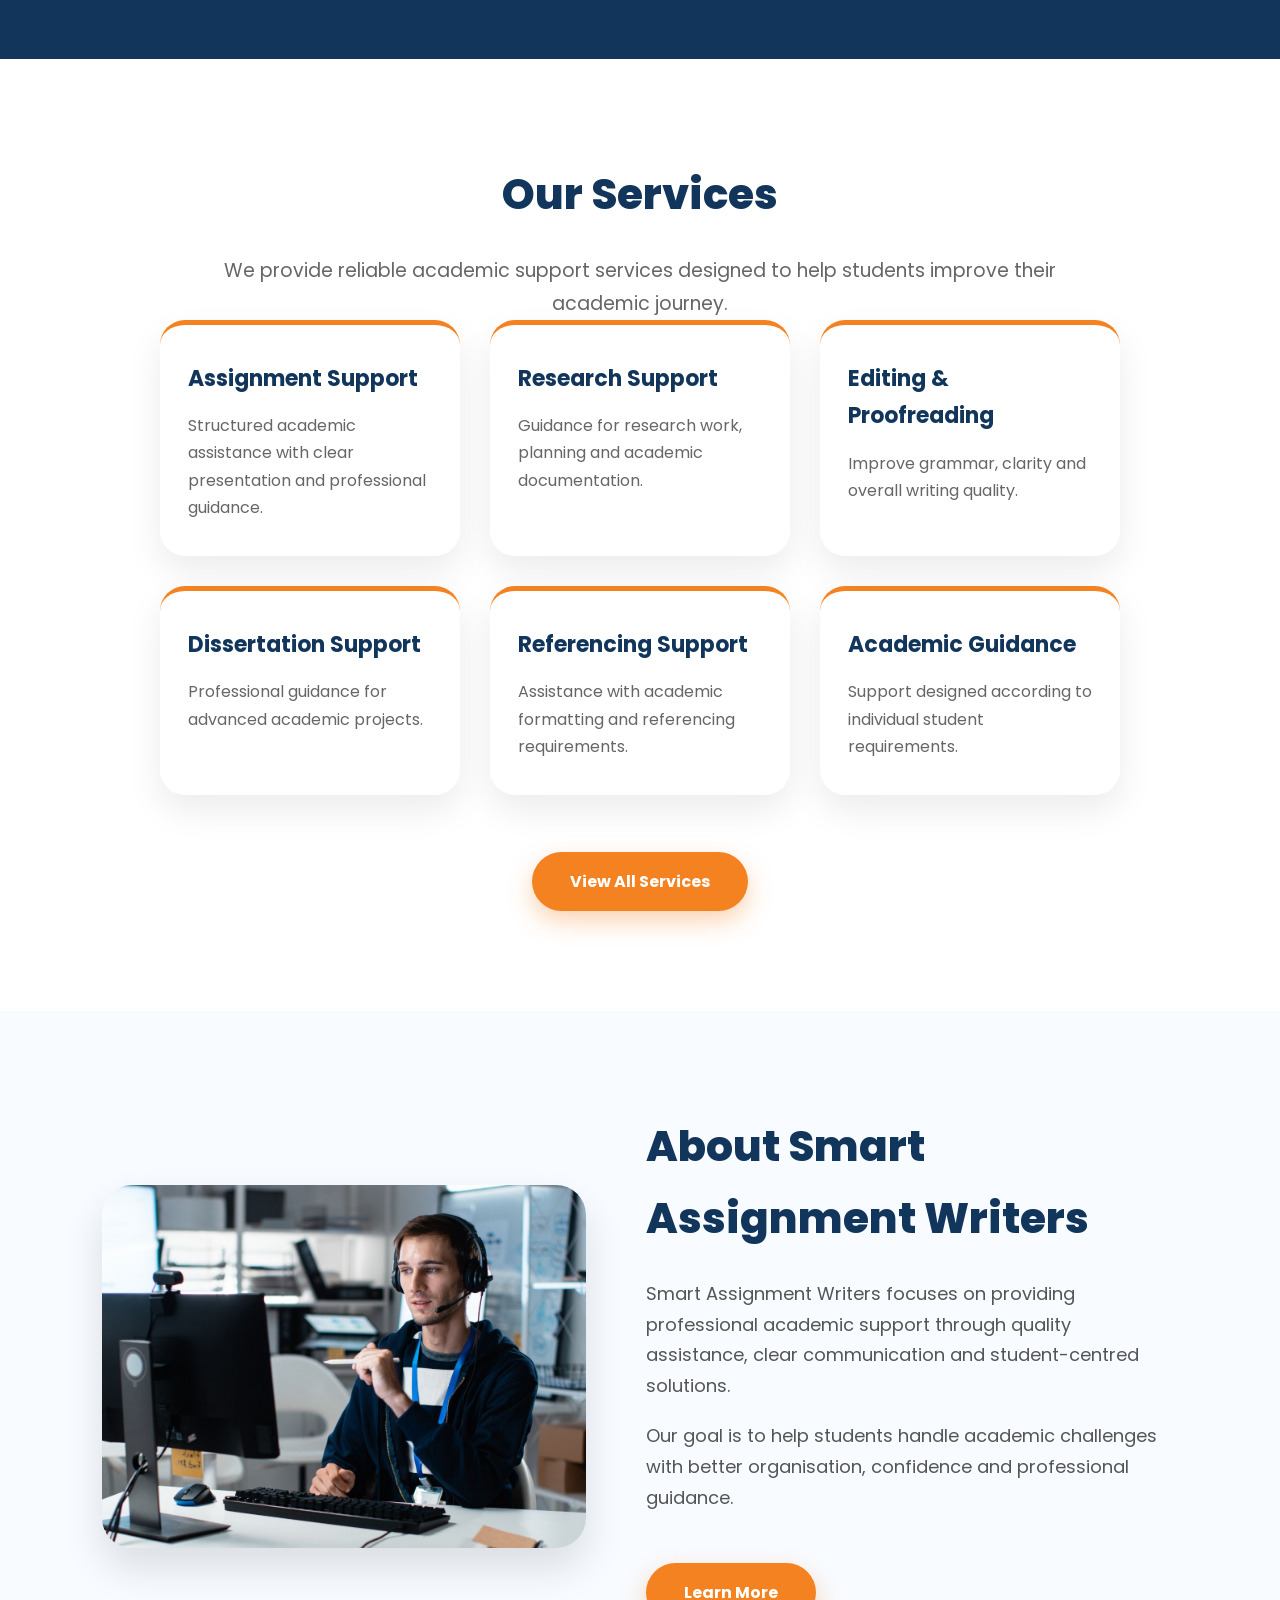
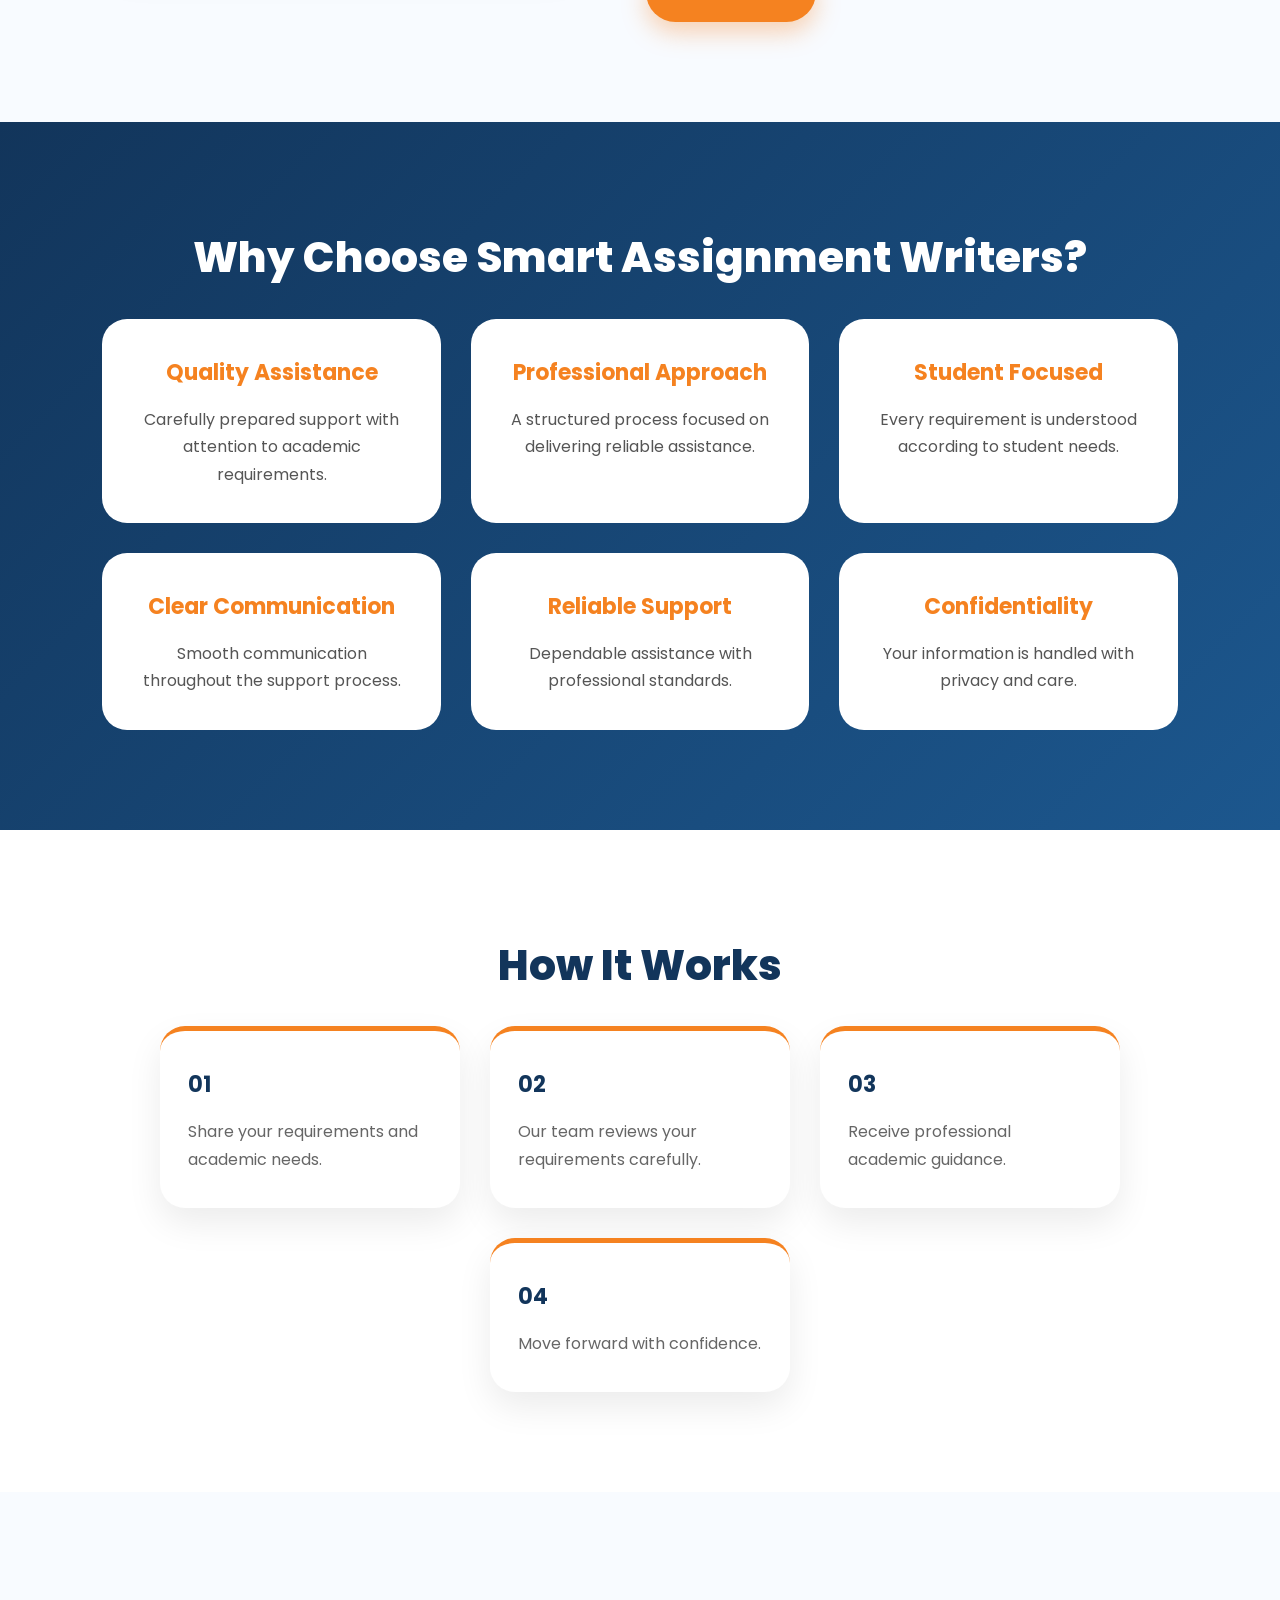
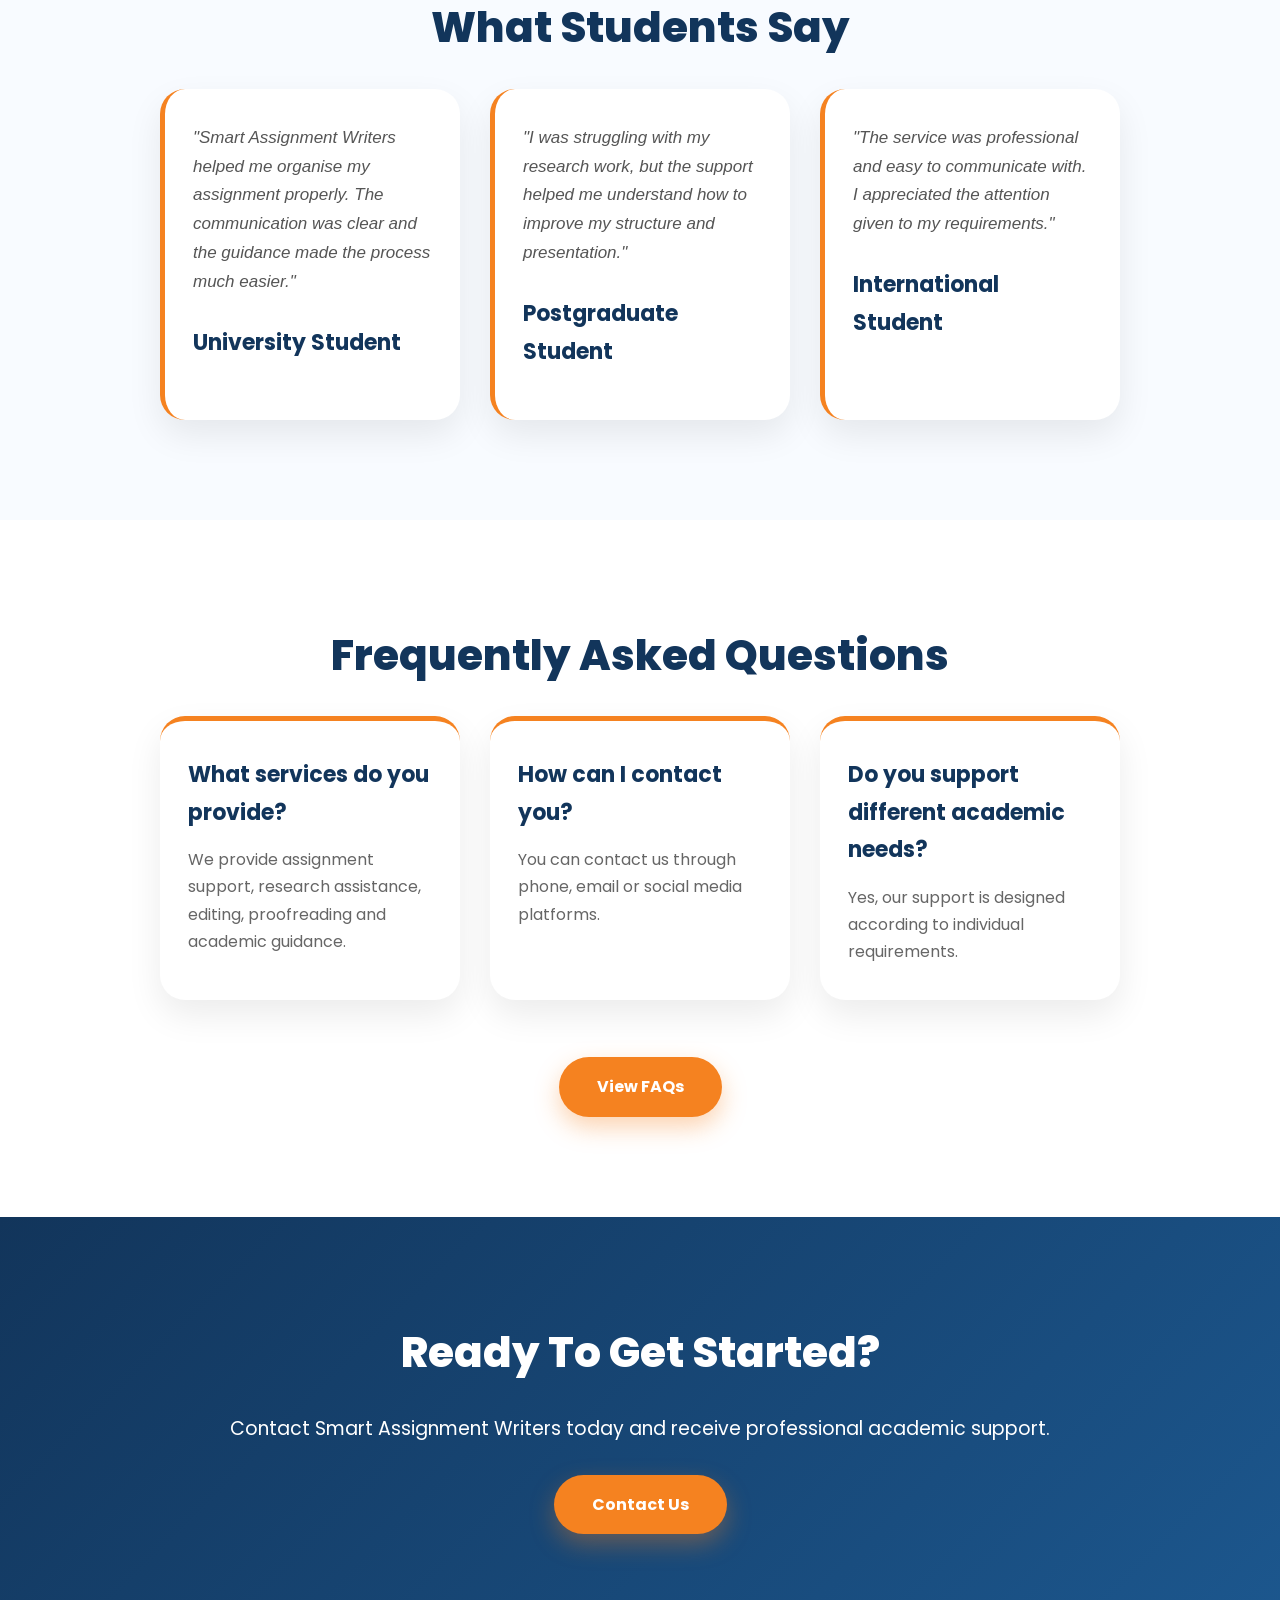
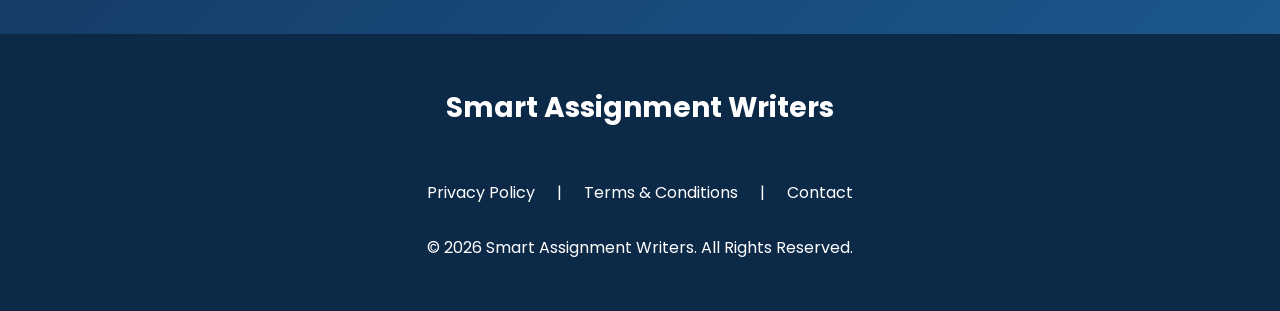
==== commit 0b0f5a23: "Update index.html" ====
--- a/index.html
+++ b/index.html
@@ -123,7 +123,7 @@
 <div class="stat-box">
 
 <h2>
-10+
+47+
 </h2>
 
 <p>
--- a/style.css
+++ b/style.css
@@ -2,82 +2,159 @@
     margin:0;
     padding:0;
     box-sizing:border-box;
-    font-family:"Poppins",Arial,sans-serif;
-}
+}
+
 
 html{
     scroll-behavior:smooth;
 }
 
+
 body{
+
+    font-family:"Poppins",Arial,sans-serif;
+    color:#333;
     background:#ffffff;
-    color:#333;
-}
-
-
-/* Header */
+    line-height:1.7;
+
+}
+
+
+
+img{
+
+    max-width:100%;
+    display:block;
+
+}
+
+
+
+a{
+
+    text-decoration:none;
+
+}
+
+
+
+/* ================= HEADER ================= */
+
 
 header{
+
     width:100%;
+    padding:20px 8%;
     display:flex;
     justify-content:space-between;
     align-items:center;
-    padding:18px 8%;
-    background:#fff;
-    box-shadow:0 3px 15px rgba(0,0,0,0.08);
+
+    background:#ffffff;
+
     position:sticky;
     top:0;
-    z-index:1000;
-}
+
+    z-index:999;
+
+    box-shadow:0 5px 20px rgba(0,0,0,0.08);
+
+}
+
 
 
 .logo img{
-    width:200px;
-}
-
-
-nav a{
-    text-decoration:none;
-    color:#12355b;
-    margin-left:30px;
-    font-weight:600;
-    transition:0.3s;
-}
-
-
-nav a:hover{
-    color:#f58220;
-}
-
-
-
-/* Hero */
-
-.hero{
-
-    min-height:600px;
+
+    width:210px;
+
+}
+
+
+
+nav{
+
     display:flex;
     align-items:center;
+    gap:35px;
+
+}
+
+
+
+nav a{
+
+    color:#12355b;
+    font-size:16px;
+    font-weight:600;
+
+    transition:0.3s;
+
+}
+
+
+
+nav a:hover{
+
+    color:#f58220;
+
+}
+
+
+
+
+
+
+/* ================= HERO ================= */
+
+
+.hero{
+
+
+    min-height:650px;
+
+    padding:90px 8%;
+
+    display:flex;
+
+    align-items:center;
+
     justify-content:space-between;
-    gap:50px;
-    padding:80px 8%;
-    background:linear-gradient(120deg,#f5faff,#ffffff);
-
-}
+
+    gap:60px;
+
+
+    background:
+
+    linear-gradient(135deg,
+    #f3f9ff 0%,
+    #ffffff 55%,
+    #fff4ea 100%);
+
+
+}
+
+
 
 
 .hero-text{
-    width:50%;
-}
+
+    width:55%;
+
+}
+
 
 
 .hero h1{
 
-    font-size:52px;
-    line-height:1.2;
+    font-size:60px;
+
+    line-height:1.15;
+
     color:#12355b;
 
-}
+    font-weight:800;
+
+}
+
 
 
 .hero h1 span{
@@ -91,296 +168,848 @@
 .hero p{
 
     margin-top:25px;
+
+    font-size:20px;
+
+    color:#555;
+
+    max-width:650px;
+
+}
+
+
+
+.hero-image{
+
+    width:45%;
+
+}
+
+
+
+.hero-image img{
+
+
+    border-radius:30px;
+
+
+    box-shadow:
+    0 25px 50px rgba(0,0,0,0.18);
+
+
+    animation:floatImage 4s infinite ease-in-out;
+
+}
+
+
+
+@keyframes floatImage{
+
+
+0%,100%{
+
+transform:translateY(0);
+
+}
+
+
+50%{
+
+transform:translateY(-15px);
+
+}
+
+
+}
+
+
+
+
+
+
+/* ================= BUTTONS ================= */
+
+
+.button{
+
+
+    display:inline-block;
+
+    margin-top:30px;
+
+    padding:16px 38px;
+
+    background:#f58220;
+
+    color:white;
+
+    border-radius:50px;
+
+    font-weight:700;
+
+    font-size:16px;
+
+
+    transition:0.3s;
+
+
+    box-shadow:
+    0 10px 25px rgba(245,130,32,0.35);
+
+
+}
+
+
+
+.button:hover{
+
+
+    transform:translateY(-5px);
+
+    background:#12355b;
+
+
+}
+
+
+
+.secondary-btn{
+
+
+    background:#12355b;
+
+
+}
+
+
+
+
+.hero-buttons{
+
+    display:flex;
+
+    gap:20px;
+
+}
+
+
+
+
+.trust-points{
+
+    margin-top:35px;
+
+}
+
+
+
+.trust-points p{
+
+    font-size:15px;
+
+    margin:8px 0;
+
+    color:#12355b;
+
+}
+
+
+
+
+
+
+
+/* ================= GENERAL SECTIONS ================= */
+
+
+section{
+
+    padding:100px 8%;
+
+}
+
+
+
+.title{
+
+    text-align:center;
+
+    font-size:42px;
+
+    color:#12355b;
+
+    margin-bottom:25px;
+
+    font-weight:800;
+
+}
+
+
+
+.section-text{
+
+    max-width:850px;
+
+    margin:auto;
+
+    text-align:center;
+
+    font-size:19px;
+
+    color:#666;
+
+}
+
+
+
+.left-title{
+
+    text-align:left;
+
+}
+
+
+
+
+
+
+/* ================= STATISTICS ================= */
+
+
+
+.stats-section{
+
+
+    background:#12355b;
+
+
+}
+
+
+
+.stats{
+
+
+    display:flex;
+
+    justify-content:center;
+
+    gap:30px;
+
+    flex-wrap:wrap;
+
+}
+
+
+
+.stat-box{
+
+
+    width:250px;
+
+    padding:35px;
+
+    text-align:center;
+
+
+    background:white;
+
+
+    border-radius:25px;
+
+
+    transition:0.3s;
+
+
+}
+
+
+
+.stat-box:hover{
+
+
+    transform:translateY(-10px);
+
+
+}
+
+
+
+.stat-box h2{
+
+
+    color:#f58220;
+
+    font-size:42px;
+
+
+}
+
+
+
+.stat-box p{
+
+
+    color:#12355b;
+
+    font-weight:600;
+
+
+}
+/* ================= CARDS ================= */
+
+
+.cards{
+
+    display:flex;
+
+    justify-content:center;
+
+    flex-wrap:wrap;
+
+    gap:30px;
+
+}
+
+
+
+.card{
+
+
+    width:300px;
+
+    padding:35px 28px;
+
+
+    background:#ffffff;
+
+
+    border-radius:25px;
+
+
+    box-shadow:
+    0 15px 35px rgba(0,0,0,0.08);
+
+
+    border-top:5px solid #f58220;
+
+
+    transition:0.35s;
+
+
+}
+
+
+
+.card:hover{
+
+
+    transform:translateY(-12px);
+
+
+    box-shadow:
+    0 25px 45px rgba(0,0,0,0.15);
+
+
+}
+
+
+
+.card h3{
+
+
+    color:#12355b;
+
+    font-size:22px;
+
+    margin-bottom:15px;
+
+
+}
+
+
+
+.card p{
+
+
+    color:#666;
+
+    font-size:16px;
+
+
+}
+
+
+
+
+
+/* ================= ABOUT ================= */
+
+
+.about-section{
+
+
+    background:#f8fbff;
+
+
+}
+
+
+
+.about{
+
+
+    display:flex;
+
+    align-items:center;
+
+    gap:60px;
+
+
+}
+
+
+
+.about img{
+
+
+    width:45%;
+
+    border-radius:30px;
+
+
+    box-shadow:
+    0 20px 40px rgba(0,0,0,0.12);
+
+
+}
+
+
+
+.about div{
+
+
+    flex:1;
+
+
+}
+
+
+
+.about p{
+
+
     font-size:18px;
-    line-height:1.8;
+
     color:#555;
 
-}
-
-
-
-.hero-image{
-
-    width:45%;
-
-}
-
-
-
-.hero-image img{
-
-    width:100%;
+    margin-bottom:20px;
+
+
+}
+
+
+
+
+
+/* ================= WHY CHOOSE ================= */
+
+
+
+.choose{
+
+
+    background:
+
+    linear-gradient(
+    135deg,
+    #12355b,
+    #1c578e
+    );
+
+
+}
+
+
+
+.choose .title{
+
+
+    color:white;
+
+
+}
+
+
+
+.choose-box{
+
+
+    display:grid;
+
+
+    grid-template-columns:
+    repeat(3,1fr);
+
+
+    gap:30px;
+
+
+}
+
+
+
+.choose-item{
+
+
+    background:white;
+
+
+    padding:35px;
+
+
+    border-radius:25px;
+
+
+    text-align:center;
+
+
+    transition:0.3s;
+
+
+}
+
+
+
+.choose-item:hover{
+
+
+    transform:translateY(-10px);
+
+
+}
+
+
+
+.choose-item h3{
+
+
+    color:#f58220;
+
+    font-size:22px;
+
+    margin-bottom:15px;
+
+
+}
+
+
+
+.choose-item p{
+
+
+    color:#555;
+
+
+}
+
+
+
+
+
+
+
+/* ================= REVIEWS ================= */
+
+
+.reviews{
+
+
+    background:#f8fbff;
+
+
+}
+
+
+
+.reviews .card{
+
+
+    border-top:none;
+
+
+    border-left:5px solid #f58220;
+
+
+}
+
+
+
+.reviews .card p{
+
+
+    font-size:17px;
+
+    font-style:italic;
+
+    color:#555;
+
+
+}
+
+
+
+
+
+
+
+/* ================= FAQ ================= */
+
+
+
+.faq-container{
+
+
+    max-width:900px;
+
+    margin:auto;
+
+
+}
+
+
+
+.faq-box{
+
+
+    background:white;
+
+    padding:30px;
+
+    margin-bottom:20px;
+
+
     border-radius:20px;
-    box-shadow:0 10px 30px rgba(0,0,0,0.12);
-
-}
-
-
-
-
-.button{
-
-    display:inline-block;
-    margin-top:30px;
-    padding:15px 35px;
+
+
+    box-shadow:
+    0 10px 30px rgba(0,0,0,0.08);
+
+
+}
+
+
+
+
+
+/* ================= CTA ================= */
+
+
+
+.white-text{
+
+
+    color:white !important;
+
+
+}
+
+
+
+.choose .button{
+
+
     background:#f58220;
+
+
+}
+
+
+
+.choose .button:hover{
+
+
+    background:white;
+
+    color:#12355b;
+
+
+}
+
+
+
+
+
+/* ================= FOOTER ================= */
+
+
+footer{
+
+
+    background:#0d2948;
+
+
     color:white;
-    text-decoration:none;
-    border-radius:40px;
-    font-weight:600;
+
+
+    text-align:center;
+
+
+    padding:50px 8%;
+
+
+}
+
+
+
+footer h3{
+
+
+    font-size:28px;
+
+    margin-bottom:20px;
+
+
+}
+
+
+
+footer a{
+
+
+    color:white;
+
+
+    margin:0 10px;
+
+
     transition:0.3s;
 
-}
-
-
-
-.button:hover{
-
-    background:#12355b;
-
-}
-
-
-
-
-/* Sections */
-
-
-section{
-
-    padding:80px 8%;
-
-}
-
-
-
-.title{
+
+}
+
+
+
+footer a:hover{
+
+
+    color:#f58220;
+
+
+}
+
+
+
+
+
+/* ================= WHATSAPP BUTTON ================= */
+
+
+.whatsapp{
+
+
+    position:fixed;
+
+
+    right:25px;
+
+
+    bottom:25px;
+
+
+    width:60px;
+
+
+    height:60px;
+
+
+    background:#25D366;
+
+
+    color:white;
+
+
+    border-radius:50%;
+
+
+    display:flex;
+
+
+    justify-content:center;
+
+
+    align-items:center;
+
+
+    font-size:30px;
+
+
+    z-index:999;
+
+
+    box-shadow:
+    0 10px 25px rgba(0,0,0,0.25);
+
+
+    transition:0.3s;
+
+
+}
+
+
+
+.whatsapp:hover{
+
+
+    transform:scale(1.1);
+
+
+}
+
+
+
+
+
+
+
+/* ================= MOBILE ================= */
+
+
+
+@media(max-width:900px){
+
+
+header{
+
+
+    flex-direction:column;
+
+
+}
+
+
+
+nav{
+
+
+    margin-top:20px;
+
+    flex-wrap:wrap;
+
+    justify-content:center;
+
+
+}
+
+
+
+.hero{
+
+
+    flex-direction:column;
 
     text-align:center;
-    font-size:38px;
-    color:#12355b;
-    margin-bottom:45px;
-
-}
-
-
-
-/* Section Image */
-
-
-.section-image{
-
-    width:700px;
-    max-width:100%;
-    display:block;
-    margin:0 auto 45px;
-    border-radius:20px;
-
-}
-
-
-
-/* Cards */
-
-
-.cards{
-
-    display:flex;
-    justify-content:center;
-    flex-wrap:wrap;
-    gap:30px;
-
-}
-
-
-
-.card{
-
-    width:270px;
-    padding:35px 25px;
-    background:#fff;
-    text-align:center;
-    border-radius:18px;
-    box-shadow:0 8px 25px rgba(0,0,0,0.08);
-    transition:0.3s;
-
-}
-
-
-
-.card:hover{
-
-    transform:translateY(-8px);
-
-}
-
-
-
-.card h3{
-
-    color:#f58220;
-    margin-bottom:15px;
-
-}
-
-
-
-
-/* About */
-
-
-.about{
-
-    display:flex;
-    align-items:center;
-    gap:50px;
-
-}
-
-
-.about img{
-
-    width:45%;
-    border-radius:20px;
-
-}
-
-
-.about p{
-
-    font-size:17px;
-    line-height:1.9;
-    margin-bottom:20px;
-
-}
-
-
-
-
-/* Why Choose */
-
-
-.choose{
-
-    background:#12355b;
-
-}
-
-
-
-.choose .title{
-
-    color:white;
-
-}
-
-
-
-.choose-box{
-
-    display:flex;
-    justify-content:center;
-    flex-wrap:wrap;
-    gap:30px;
-
-}
-
-
-
-.choose-item{
-
-    width:260px;
-    background:white;
-    padding:30px;
-    border-radius:18px;
-    text-align:center;
-
-}
-
-
-
-.choose-item h3{
-
-    color:#12355b;
-    margin-bottom:15px;
-
-}
-
-
-
-
-/* Contact */
-
-
-.contact{
-
-    text-align:center;
-    font-size:18px;
-    line-height:2;
-
-}
-
-
-
-.contact a{
-
-    color:#12355b;
-    text-decoration:none;
-    font-weight:600;
-
-}
-
-
-
-
-
-/* Footer */
-
-
-footer{
-
-    background:#12355b;
-    color:white;
-    text-align:center;
-    padding:35px;
-
-}
-
-
-
-/* Mobile */
-
-
-@media(max-width:768px){
-
-
-header{
-
-    flex-direction:column;
-
-}
-
-
-nav{
-
-    margin-top:20px;
-
-}
-
-
-
-nav a{
-
-    margin:10px;
-
-}
-
-
-
-.hero{
-
-    flex-direction:column;
-    text-align:center;
+
 
 }
 
@@ -389,15 +1018,43 @@
 .hero-text,
 .hero-image{
 
+
     width:100%;
 
+
 }
 
 
 
 .hero h1{
 
-    font-size:38px;
+
+    font-size:40px;
+
+
+}
+
+
+
+.hero-buttons{
+
+
+    justify-content:center;
+
+    flex-wrap:wrap;
+
+
+}
+
+
+
+.stats{
+
+
+    flex-direction:column;
+
+    align-items:center;
+
 
 }
 
@@ -405,66 +1062,41 @@
 
 .about{
 
+
     flex-direction:column;
 
+
 }
 
 
 
 .about img{
 
+
     width:100%;
 
-}
-
-
-
-}
-/* FAQ Section */
-
-.faq-container{
-    max-width:900px;
-    margin:auto;
-    display:flex;
-    flex-direction:column;
-    gap:25px;
-}
-
-
-.faq-box{
-
-    background:white;
-    padding:30px;
-    border-radius:15px;
-    box-shadow:0 8px 25px rgba(0,0,0,0.08);
-    border-left:5px solid #f58220;
-
-}
-
-
-
-.faq-box h3{
-
-    color:#12355b;
-    font-size:20px;
-    margin-bottom:15px;
-
-}
-
-
-
-.faq-box p{
-
-    color:#555;
-    line-height:1.8;
-    font-size:16px;
-
-}
-
-
-.faq-box:hover{
-
-    transform:translateY(-5px);
-    transition:0.3s;
-
-}
+
+}
+
+
+
+.choose-box{
+
+
+    grid-template-columns:1fr;
+
+
+}
+
+
+
+.title{
+
+
+    font-size:32px;
+
+
+}
+
+
+}
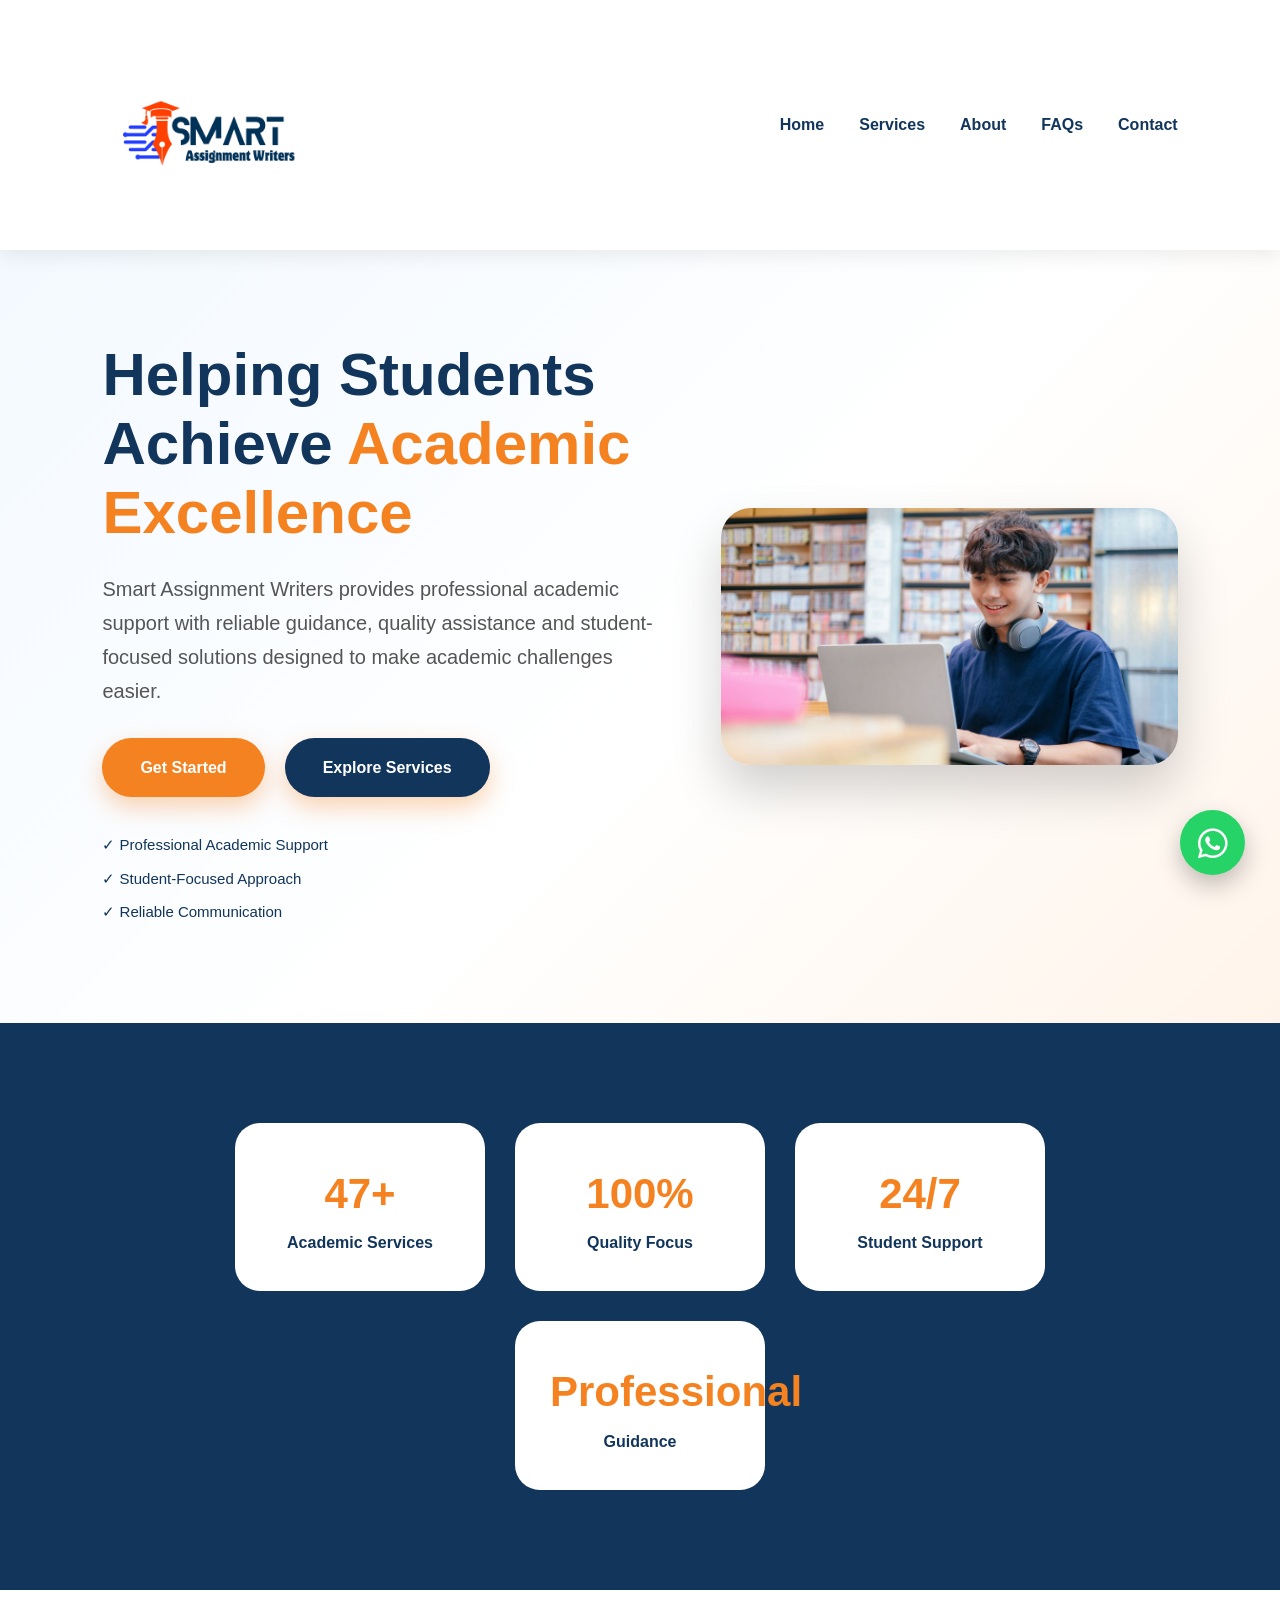
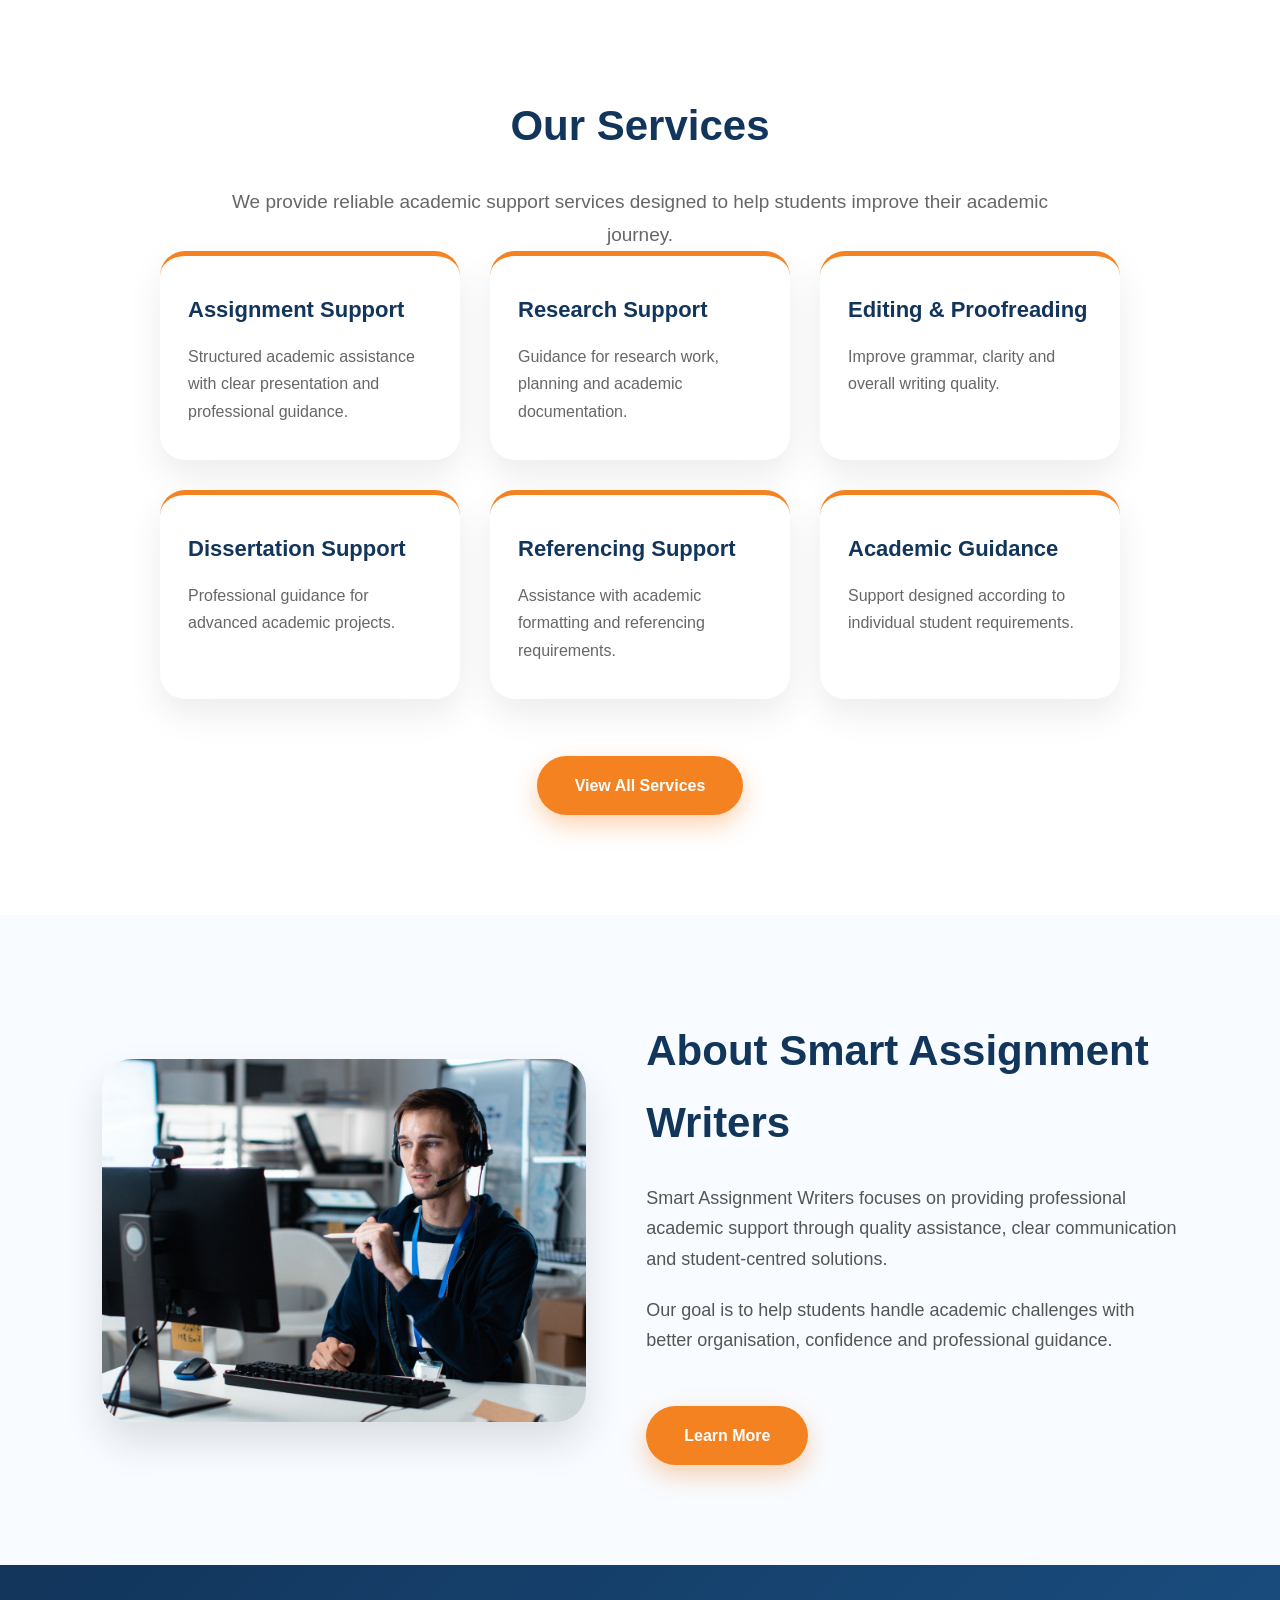
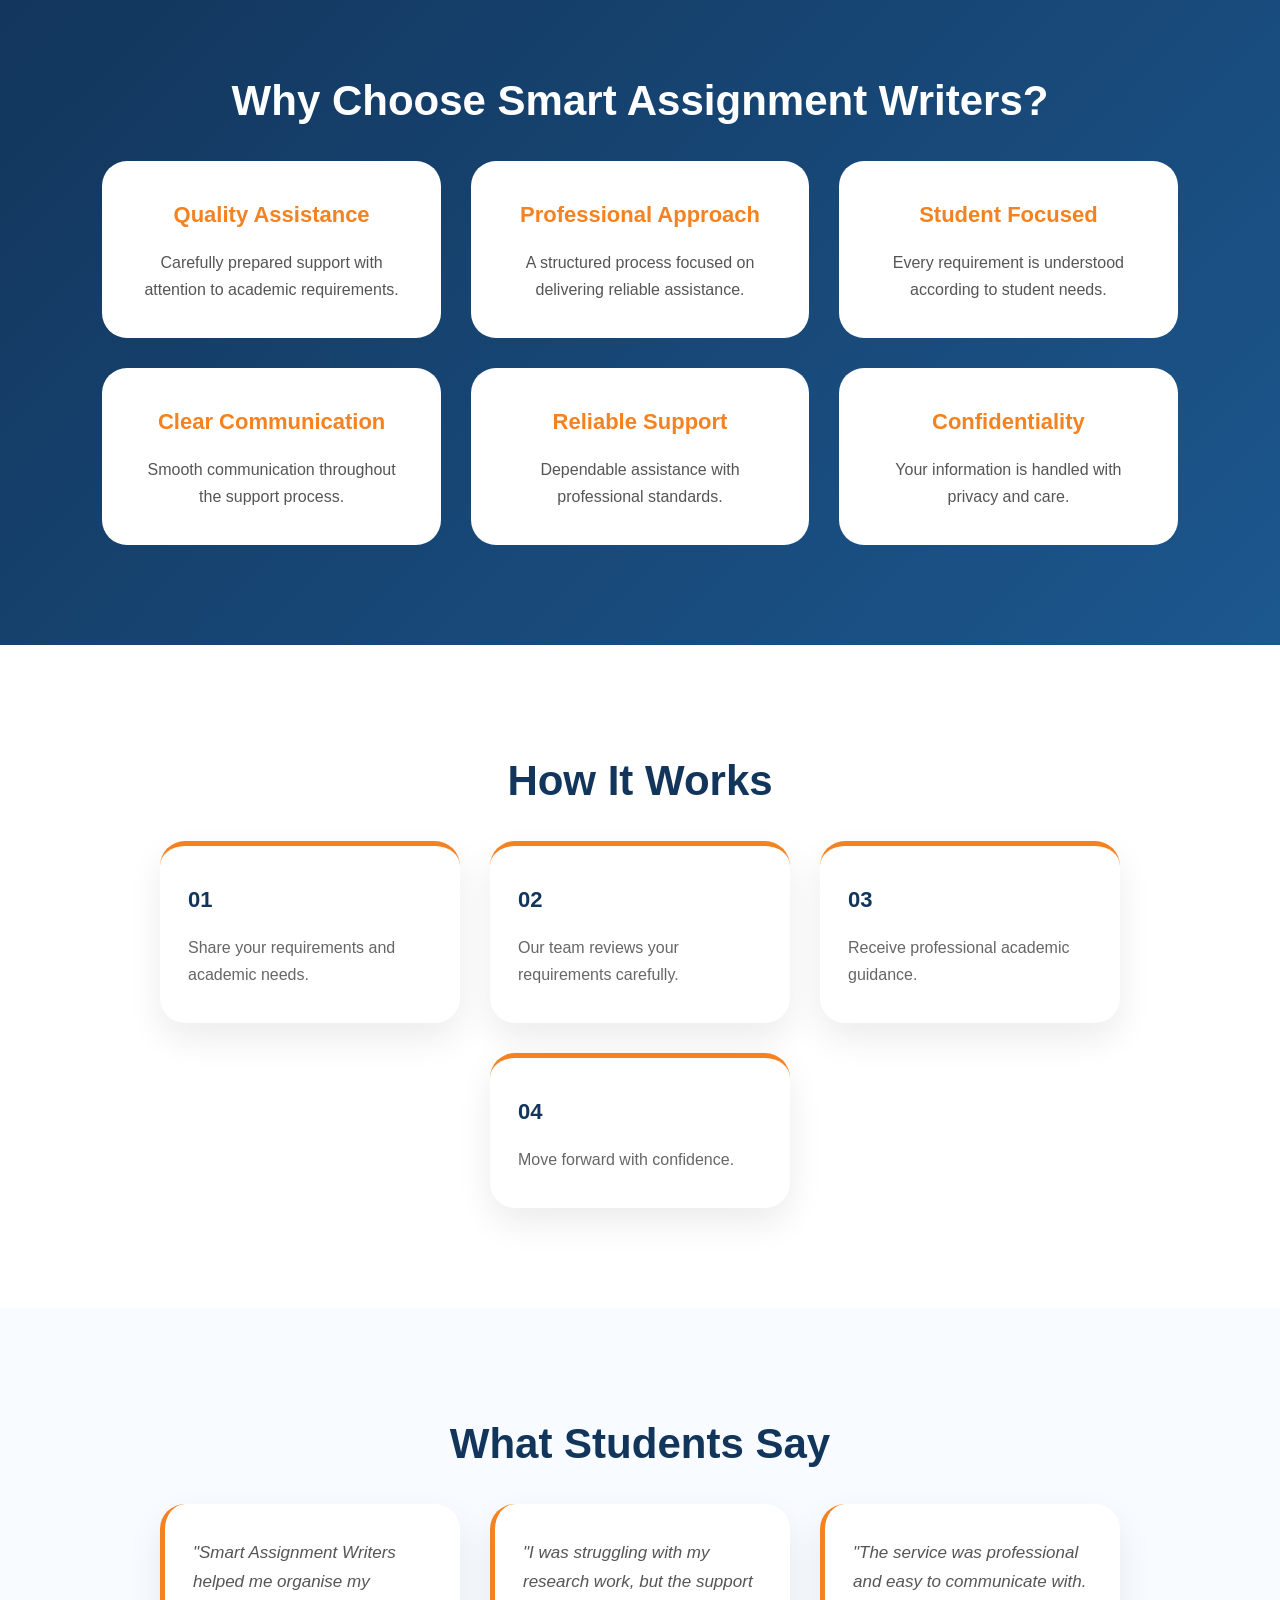
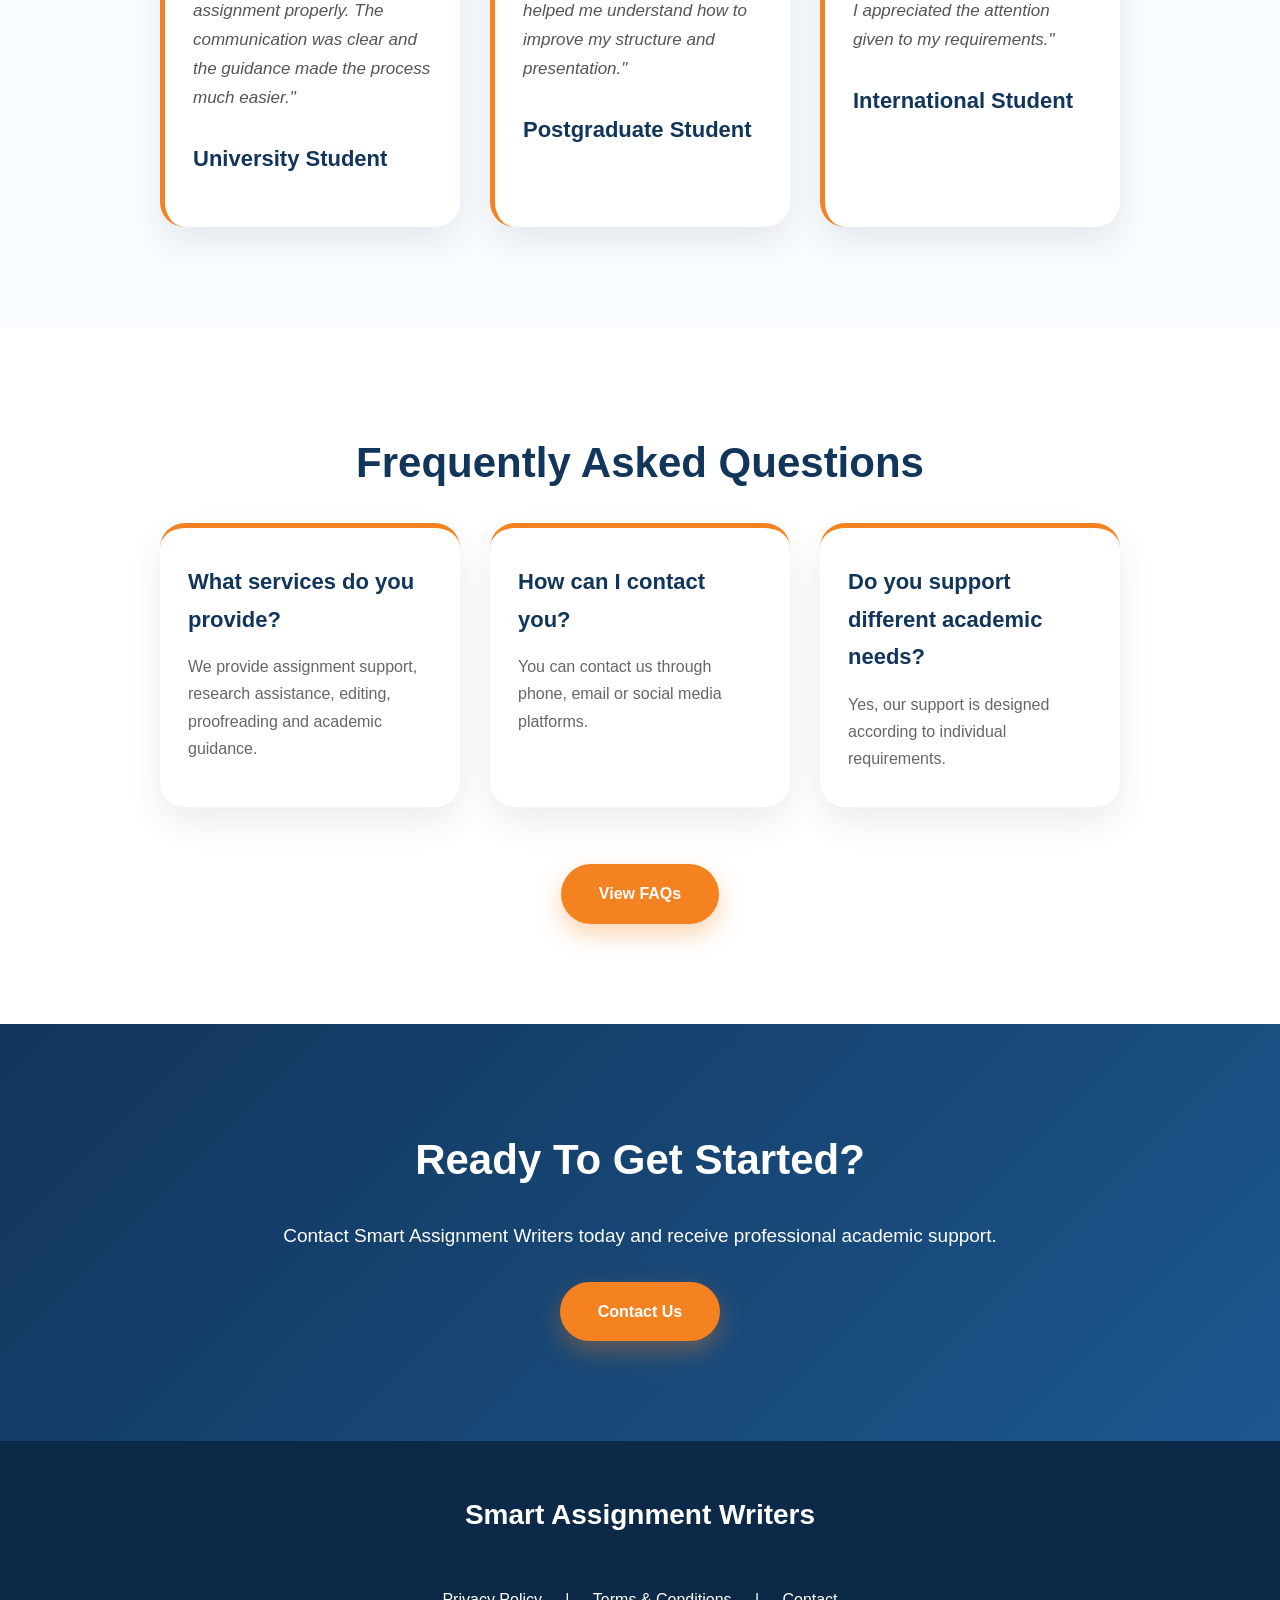
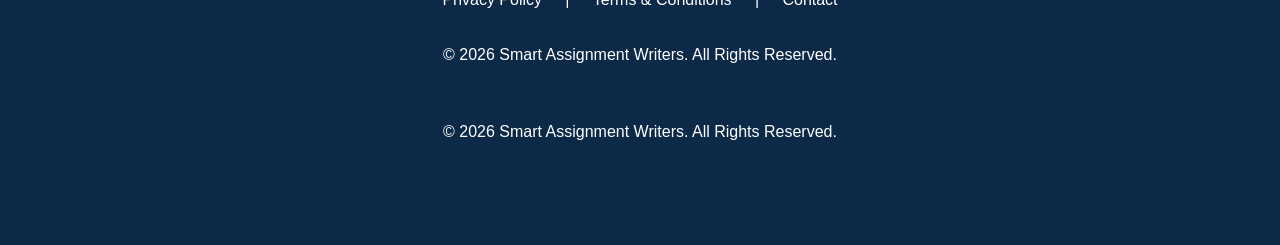
==== commit 9033e70c: "Update index.html" ====
--- a/index.html
+++ b/index.html
@@ -12,7 +12,7 @@
 
 <link rel="stylesheet" href="style.css">
 
-<link href="https://fonts.googleapis.com/css2?family=Poppins:wght@400;500;600;700;800&display=swap" rel="stylesheet">
+<link rel="stylesheet" href="https://cdnjs.cloudflare.com/ajax/libs/font-awesome/6.5.1/css/all.min.css">
 
 </head>
 
@@ -785,12 +785,22 @@
 
 <p>
 © 2026 Smart Assignment Writers. All Rights Reserved.
-</p>
-
+<footer>
+
+<p>
+© 2026 Smart Assignment Writers. All Rights Reserved.
+</p>
 
 </footer>
 
 
+<a href="https://wa.me/447414618615" 
+class="whatsapp" 
+target="_blank">
+
+<i class="fa-brands fa-whatsapp"></i>
+
+</a>
 
 
 </body>
--- a/style.css
+++ b/style.css
@@ -907,62 +907,38 @@
 
 .whatsapp{
 
-
     position:fixed;
-
-
     right:25px;
-
-
     bottom:25px;
 
-
-    width:60px;
-
-
-    height:60px;
-
+    width:65px;
+    height:65px;
 
     background:#25D366;
-
-
     color:white;
 
-
     border-radius:50%;
 
-
     display:flex;
-
-
     justify-content:center;
-
-
     align-items:center;
 
-
-    font-size:30px;
-
+    font-size:34px;
 
     z-index:999;
 
-
-    box-shadow:
-    0 10px 25px rgba(0,0,0,0.25);
-
+    box-shadow:0 10px 25px rgba(0,0,0,0.25);
 
     transition:0.3s;
 
-
-}
-
+}
 
 
 .whatsapp:hover{
 
-
-    transform:scale(1.1);
-
+    transform:scale(1.12);
+
+    background:#128C7E;
 
 }
 
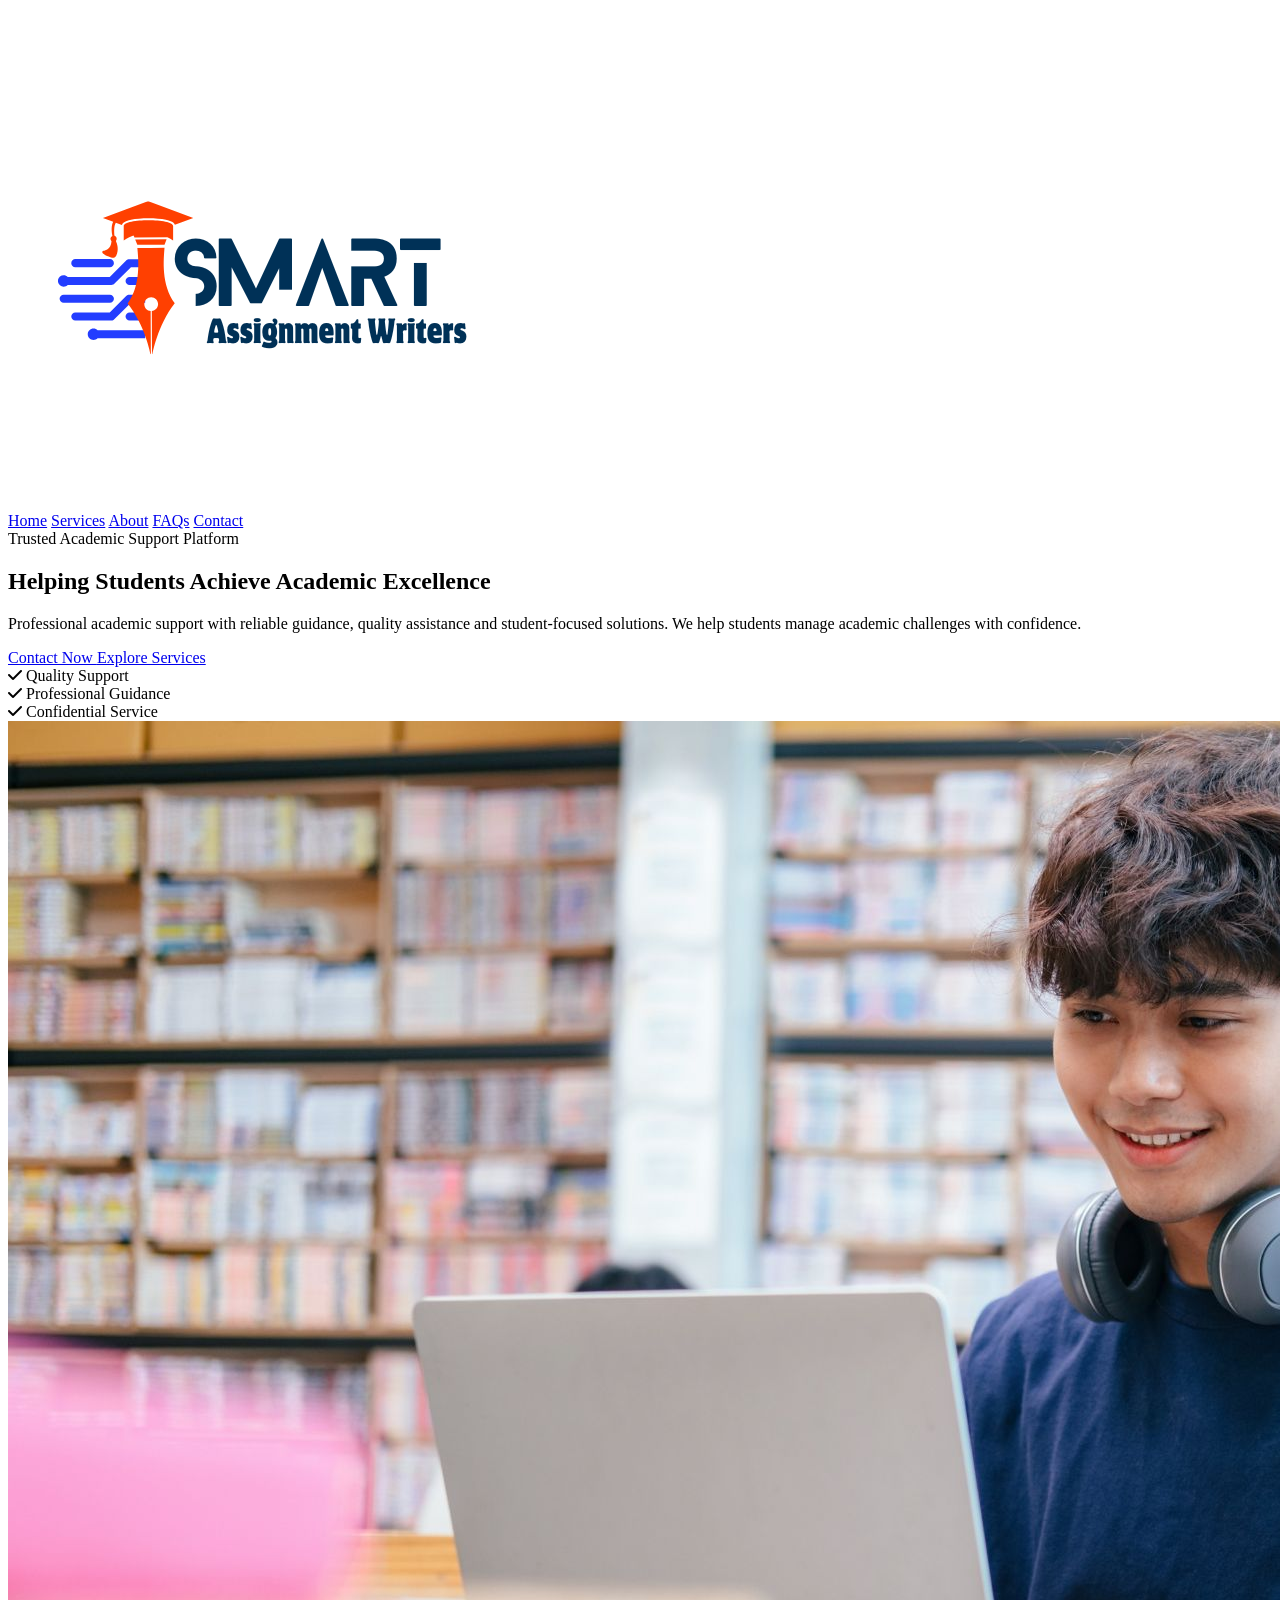
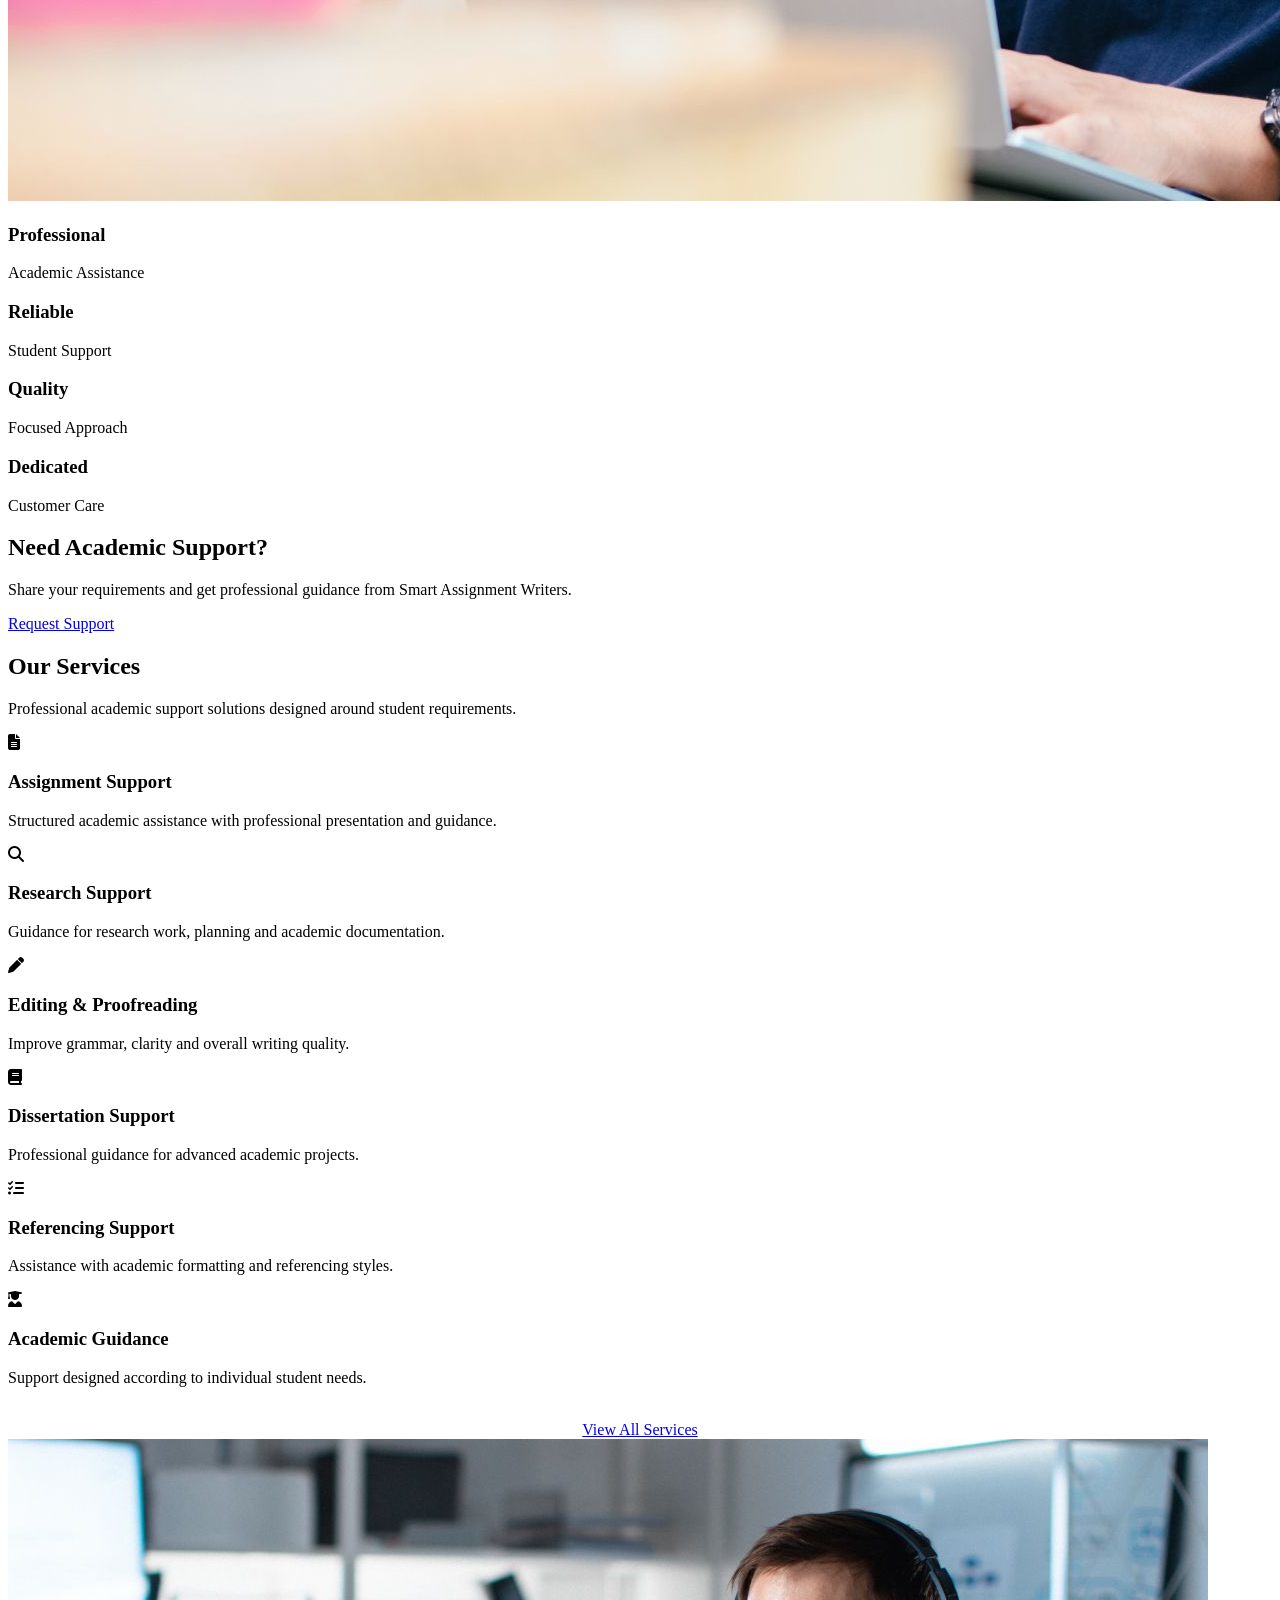
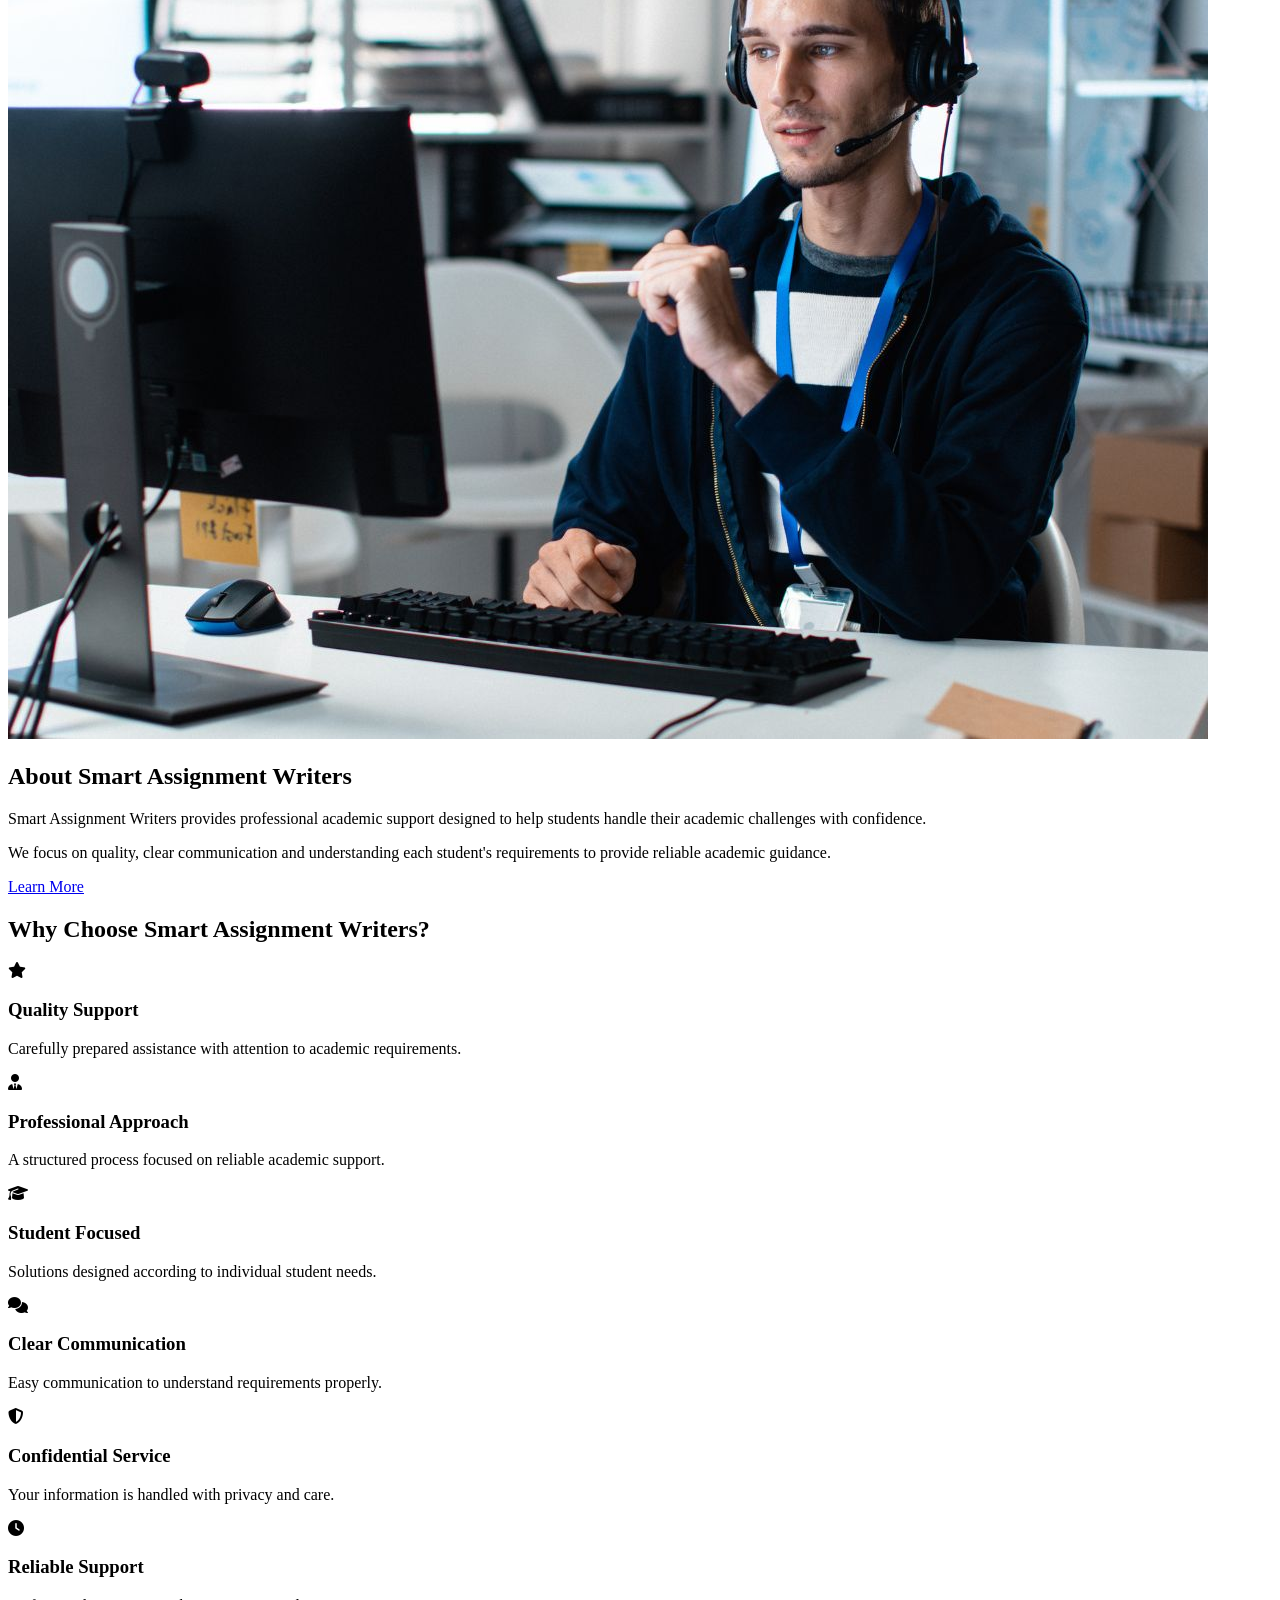
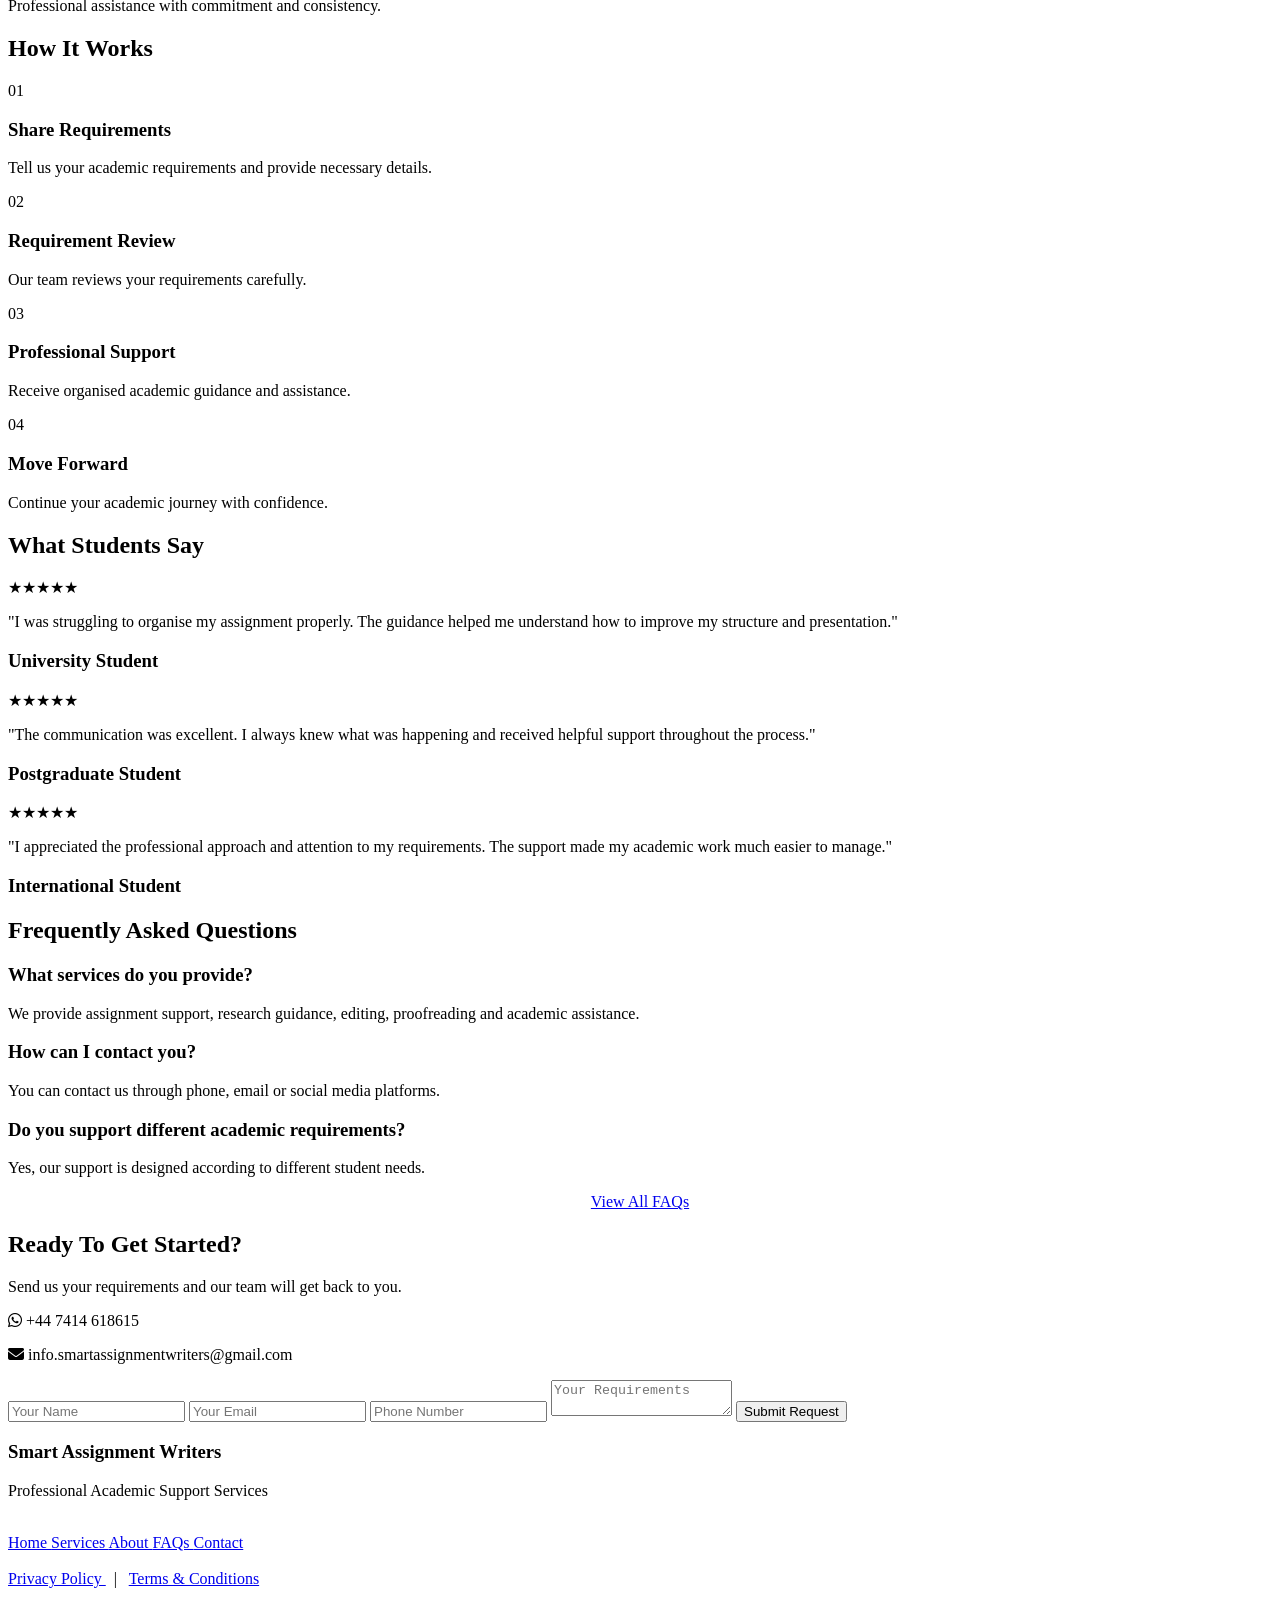
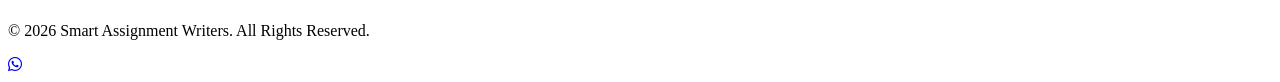
==== commit fd9fe97e: "Update index.html" ====
--- a/index.html
+++ b/index.html
@@ -14,10 +14,13 @@
 
 <link rel="stylesheet" href="https://cdnjs.cloudflare.com/ajax/libs/font-awesome/6.5.1/css/all.min.css">
 
+<link href="https://fonts.googleapis.com/css2?family=Poppins:wght@400;500;600;700;800&display=swap" rel="stylesheet">
+
 </head>
 
 
 <body>
+
 
 
 <!-- HEADER -->
@@ -54,46 +57,79 @@
 <div class="hero-text">
 
 
+<span class="hero-tag">
+Trusted Academic Support Platform
+</span>
+
+
 <h1>
+
 Helping Students Achieve
-<span>Academic Excellence</span>
+
+<span>
+Academic Excellence
+</span>
+
 </h1>
 
 
 <p>
-Smart Assignment Writers provides professional academic support with reliable guidance, quality assistance and student-focused solutions designed to make academic challenges easier.
+
+Professional academic support with reliable guidance, quality assistance and student-focused solutions. We help students manage academic challenges with confidence.
+
 </p>
 
 
 
 <div class="hero-buttons">
 
+
 <a href="contact.html" class="button">
-Get Started
+
+Contact Now
+
 </a>
 
 
 <a href="services.html" class="button secondary-btn">
+
 Explore Services
-</a>
-
-
-</div>
+
+</a>
+
+
+</div>
+
 
 
 
 <div class="trust-points">
 
-<p>✓ Professional Academic Support</p>
-
-<p>✓ Student-Focused Approach</p>
-
-<p>✓ Reliable Communication</p>
-
-</div>
-
-
-</div>
+
+<div>
+<i class="fa-solid fa-check"></i>
+Quality Support
+</div>
+
+
+<div>
+<i class="fa-solid fa-check"></i>
+Professional Guidance
+</div>
+
+
+<div>
+<i class="fa-solid fa-check"></i>
+Confidential Service
+</div>
+
+
+</div>
+
+
+
+</div>
+
 
 
 
@@ -104,6 +140,7 @@
 </div>
 
 
+
 </section>
 
 
@@ -111,73 +148,99 @@
 
 
 
-<!-- STATISTICS -->
-
-
-<section class="stats-section">
-
-
-<div class="stats">
-
-
-<div class="stat-box">
+
+<!-- TRUST BAR -->
+
+
+<section class="trust-bar">
+
+
+<div>
+
+<h3>
+Professional
+</h3>
+
+<p>
+Academic Assistance
+</p>
+
+</div>
+
+
+
+<div>
+
+<h3>
+Reliable
+</h3>
+
+<p>
+Student Support
+</p>
+
+</div>
+
+
+
+
+<div>
+
+<h3>
+Quality
+</h3>
+
+<p>
+Focused Approach
+</p>
+
+</div>
+
+
+
+<div>
+
+<h3>
+Dedicated
+</h3>
+
+<p>
+Customer Care
+</p>
+
+</div>
+
+
+
+</section>
+
+
+
+
+
+
+
+<!-- QUICK CONTACT CTA -->
+
+
+<section class="cta-banner">
+
 
 <h2>
-47+
+Need Academic Support?
 </h2>
 
-<p>
-Academic Services
-</p>
-
-</div>
-
-
-
-<div class="stat-box">
-
-<h2>
-100%
-</h2>
-
-<p>
-Quality Focus
-</p>
-
-</div>
-
-
-
-
-<div class="stat-box">
-
-<h2>
-24/7
-</h2>
-
-<p>
-Student Support
-</p>
-
-</div>
-
-
-
-
-<div class="stat-box">
-
-<h2>
-Professional
-</h2>
-
-<p>
-Guidance
-</p>
-
-</div>
-
-
-</div>
+
+<p>
+Share your requirements and get professional guidance from Smart Assignment Writers.
+</p>
+
+
+<a href="contact.html" class="button">
+
+Request Support
+
+</a>
 
 
 </section>
@@ -187,10 +250,12 @@
 
 
 
+
+
 <!-- SERVICES -->
 
 
-<section>
+<section class="services-section">
 
 
 <h2 class="title">
@@ -199,7 +264,9 @@
 
 
 <p class="section-text">
-We provide reliable academic support services designed to help students improve their academic journey.
+
+Professional academic support solutions designed around student requirements.
+
 </p>
 
 
@@ -207,22 +274,28 @@
 <div class="cards">
 
 
-<div class="card">
+
+<div class="service-card">
+
+<i class="fa-solid fa-file-lines"></i>
 
 <h3>
 Assignment Support
 </h3>
 
 <p>
-Structured academic assistance with clear presentation and professional guidance.
-</p>
-
-</div>
-
-
-
-
-<div class="card">
+Structured academic assistance with professional presentation and guidance.
+</p>
+
+</div>
+
+
+
+
+
+<div class="service-card">
+
+<i class="fa-solid fa-magnifying-glass"></i>
 
 <h3>
 Research Support
@@ -237,7 +310,10 @@
 
 
 
-<div class="card">
+
+<div class="service-card">
+
+<i class="fa-solid fa-pen"></i>
 
 <h3>
 Editing & Proofreading
@@ -252,7 +328,10 @@
 
 
 
-<div class="card">
+
+<div class="service-card">
+
+<i class="fa-solid fa-book"></i>
 
 <h3>
 Dissertation Support
@@ -267,57 +346,61 @@
 
 
 
-<div class="card">
+<div class="service-card">
+
+<i class="fa-solid fa-list-check"></i>
 
 <h3>
 Referencing Support
 </h3>
 
 <p>
-Assistance with academic formatting and referencing requirements.
-</p>
-
-</div>
-
-
-
-
-<div class="card">
+Assistance with academic formatting and referencing styles.
+</p>
+
+</div>
+
+
+
+
+
+<div class="service-card">
+
+<i class="fa-solid fa-user-graduate"></i>
 
 <h3>
 Academic Guidance
 </h3>
 
 <p>
-Support designed according to individual student requirements.
-</p>
-
-</div>
-
-
-</div>
+Support designed according to individual student needs.
+</p>
+
+</div>
+
+
+
+</div>
+
 
 
 <br>
 
+
 <div style="text-align:center">
 
 <a href="services.html" class="button">
+
 View All Services
-</a>
-
-</div>
+
+</a>
+
+</div>
+
 
 
 </section>
-
-
-
-
-
-
-
-<!-- ABOUT -->
+<!-- ABOUT SECTION -->
 
 
 <section class="about-section">
@@ -338,17 +421,23 @@
 
 
 <p>
-Smart Assignment Writers focuses on providing professional academic support through quality assistance, clear communication and student-centred solutions.
-</p>
-
-
-<p>
-Our goal is to help students handle academic challenges with better organisation, confidence and professional guidance.
+
+Smart Assignment Writers provides professional academic support designed to help students handle their academic challenges with confidence.
+
+</p>
+
+
+<p>
+
+We focus on quality, clear communication and understanding each student's requirements to provide reliable academic guidance.
+
 </p>
 
 
 <a href="about.html" class="button">
+
 Learn More
+
 </a>
 
 
@@ -366,14 +455,16 @@
 
 
 
-<!-- WHY CHOOSE -->
+<!-- WHY CHOOSE US -->
 
 
 <section class="choose">
 
 
 <h2 class="title">
+
 Why Choose Smart Assignment Writers?
+
 </h2>
 
 
@@ -383,82 +474,104 @@
 
 <div class="choose-item">
 
-<h3>
-Quality Assistance
-</h3>
-
-<p>
-Carefully prepared support with attention to academic requirements.
-</p>
-
-</div>
+<i class="fa-solid fa-star"></i>
+
+<h3>
+Quality Support
+</h3>
+
+<p>
+Carefully prepared assistance with attention to academic requirements.
+</p>
+
+</div>
+
+
 
 
 
 <div class="choose-item">
 
+<i class="fa-solid fa-user-tie"></i>
+
 <h3>
 Professional Approach
 </h3>
 
 <p>
-A structured process focused on delivering reliable assistance.
-</p>
-
-</div>
+A structured process focused on reliable academic support.
+</p>
+
+</div>
+
+
 
 
 
 <div class="choose-item">
 
+<i class="fa-solid fa-graduation-cap"></i>
+
 <h3>
 Student Focused
 </h3>
 
 <p>
-Every requirement is understood according to student needs.
-</p>
-
-</div>
+Solutions designed according to individual student needs.
+</p>
+
+</div>
+
+
 
 
 
 <div class="choose-item">
 
+<i class="fa-solid fa-comments"></i>
+
 <h3>
 Clear Communication
 </h3>
 
 <p>
-Smooth communication throughout the support process.
-</p>
-
-</div>
+Easy communication to understand requirements properly.
+</p>
+
+</div>
+
+
 
 
 
 <div class="choose-item">
 
+<i class="fa-solid fa-shield-halved"></i>
+
+<h3>
+Confidential Service
+</h3>
+
+<p>
+Your information is handled with privacy and care.
+</p>
+
+</div>
+
+
+
+
+
+<div class="choose-item">
+
+<i class="fa-solid fa-clock"></i>
+
 <h3>
 Reliable Support
 </h3>
 
 <p>
-Dependable assistance with professional standards.
-</p>
-
-</div>
-
-
-
-<div class="choose-item">
-
-<h3>
-Confidentiality
-</h3>
-
-<p>
-Your information is handled with privacy and care.
+Professional assistance with commitment and consistency.
 </p>
 
 </div>
@@ -476,76 +589,200 @@
 
 
 
-<!-- PROCESS -->
-
-
-<section>
+
+<!-- HOW IT WORKS -->
+
+
+<section class="process-section">
 
 
 <h2 class="title">
+
 How It Works
+
 </h2>
 
 
+
+<div class="process">
+
+
+<div class="process-step">
+
+<span>
+01
+</span>
+
+<h3>
+Share Requirements
+</h3>
+
+<p>
+Tell us your academic requirements and provide necessary details.
+</p>
+
+</div>
+
+
+
+
+
+<div class="process-step">
+
+<span>
+02
+</span>
+
+<h3>
+Requirement Review
+</h3>
+
+<p>
+Our team reviews your requirements carefully.
+</p>
+
+</div>
+
+
+
+
+
+<div class="process-step">
+
+<span>
+03
+</span>
+
+<h3>
+Professional Support
+</h3>
+
+<p>
+Receive organised academic guidance and assistance.
+</p>
+
+</div>
+
+
+
+
+
+<div class="process-step">
+
+<span>
+04
+</span>
+
+<h3>
+Move Forward
+</h3>
+
+<p>
+Continue your academic journey with confidence.
+</p>
+
+</div>
+
+
+</div>
+
+
+</section>
+
+
+
+
+
+
+
+<!-- STUDENT REVIEWS -->
+
+
+<section class="reviews">
+
+
+<h2 class="title">
+
+What Students Say
+
+</h2>
+
+
+
 <div class="cards">
 
 
-<div class="card">
-
-<h3>
-01
-</h3>
-
-<p>
-Share your requirements and academic needs.
-</p>
-
-</div>
-
-
-
-
-<div class="card">
-
-<h3>
-02
-</h3>
-
-<p>
-Our team reviews your requirements carefully.
-</p>
-
-</div>
-
-
-
-
-<div class="card">
-
-<h3>
-03
-</h3>
-
-<p>
-Receive professional academic guidance.
-</p>
-
-</div>
-
-
-
-
-<div class="card">
-
-<h3>
-04
-</h3>
-
-<p>
-Move forward with confidence.
-</p>
-
-</div>
+<div class="review-card">
+
+<div class="stars">
+★★★★★
+</div>
+
+
+<p>
+
+"I was struggling to organise my assignment properly. The guidance helped me understand how to improve my structure and presentation."
+
+</p>
+
+
+<h3>
+University Student
+</h3>
+
+
+</div>
+
+
+
+
+
+<div class="review-card">
+
+<div class="stars">
+★★★★★
+</div>
+
+
+<p>
+
+"The communication was excellent. I always knew what was happening and received helpful support throughout the process."
+
+</p>
+
+
+<h3>
+Postgraduate Student
+</h3>
+
+
+</div>
+
+
+
+
+
+<div class="review-card">
+
+<div class="stars">
+★★★★★
+</div>
+
+
+<p>
+
+"I appreciated the professional approach and attention to my requirements. The support made my academic work much easier to manage."
+
+</p>
+
+
+<h3>
+International Student
+</h3>
+
+
+</div>
+
 
 
 </div>
@@ -559,212 +796,230 @@
 
 
 
-<!-- TESTIMONIALS -->
-
-
-<section class="reviews">
+
+<!-- FAQ PREVIEW -->
+
+
+<section class="faq-preview">
 
 
 <h2 class="title">
-What Students Say
+
+Frequently Asked Questions
+
 </h2>
 
 
 
-<div class="cards">
-
-
-<div class="card">
-
-<p>
-"Smart Assignment Writers helped me organise my assignment properly. The communication was clear and the guidance made the process much easier."
-</p>
+<div class="faq-item">
+
+<h3>
+What services do you provide?
+</h3>
+
+<p>
+We provide assignment support, research guidance, editing, proofreading and academic assistance.
+</p>
+
+</div>
+
+
+
+<div class="faq-item">
+
+<h3>
+How can I contact you?
+</h3>
+
+<p>
+You can contact us through phone, email or social media platforms.
+</p>
+
+</div>
+
+
+
+<div class="faq-item">
+
+<h3>
+Do you support different academic requirements?
+</h3>
+
+<p>
+Yes, our support is designed according to different student needs.
+</p>
+
+</div>
+
+
+
+<div style="text-align:center">
+
+<a href="faq.html" class="button">
+
+View All FAQs
+
+</a>
+
+</div>
+
+
+</section>
+
+
+
+
+
+
+
+
+<!-- CONTACT FORM CTA -->
+
+
+<section class="contact-section">
+
+
+<div class="contact-box">
+
+
+<div>
+
+
+<h2>
+
+Ready To Get Started?
+
+</h2>
+
+
+<p>
+
+Send us your requirements and our team will get back to you.
+
+</p>
+
+
+<p>
+
+<i class="fa-brands fa-whatsapp"></i>
+
++44 7414 618615
+
+</p>
+
+
+<p>
+
+<i class="fa-solid fa-envelope"></i>
+
+info.smartassignmentwriters@gmail.com
+
+</p>
+
+
+</div>
+
+
+
+
+
+<form>
+
+
+<input type="text" placeholder="Your Name">
+
+
+<input type="email" placeholder="Your Email">
+
+
+<input type="text" placeholder="Phone Number">
+
+
+<textarea placeholder="Your Requirements"></textarea>
+
+
+<button type="submit">
+
+Submit Request
+
+</button>
+
+
+</form>
+
+
+
+</div>
+
+
+</section>
+
+
+
+
+
+
+
+<!-- FOOTER -->
+
+
+<footer>
+
+
+<h3>
+
+Smart Assignment Writers
+
+</h3>
+
+
+
+<p>
+
+Professional Academic Support Services
+
+</p>
+
+
 
 <br>
 
-<h3>
-University Student
-</h3>
-
-</div>
-
-
-
-
-<div class="card">
-
-<p>
-"I was struggling with my research work, but the support helped me understand how to improve my structure and presentation."
-</p>
-
-<br>
-
-<h3>
-Postgraduate Student
-</h3>
-
-</div>
-
-
-
-
-<div class="card">
-
-<p>
-"The service was professional and easy to communicate with. I appreciated the attention given to my requirements."
-</p>
-
-<br>
-
-<h3>
-International Student
-</h3>
-
-</div>
-
-
-</div>
-
-
-</section>
-
-
-
-
-
-
-
-<!-- FAQ PREVIEW -->
-
-
-<section>
-
-
-<h2 class="title">
-Frequently Asked Questions
-</h2>
-
-
-
-<div class="cards">
-
-
-<div class="card">
-
-<h3>
-What services do you provide?
-</h3>
-
-<p>
-We provide assignment support, research assistance, editing, proofreading and academic guidance.
-</p>
-
-</div>
-
-
-
-<div class="card">
-
-<h3>
-How can I contact you?
-</h3>
-
-<p>
-You can contact us through phone, email or social media platforms.
-</p>
-
-</div>
-
-
-<div class="card">
-
-<h3>
-Do you support different academic needs?
-</h3>
-
-<p>
-Yes, our support is designed according to individual requirements.
-</p>
-
-</div>
-
-
-</div>
-
-
-<br>
-
-
-<div style="text-align:center">
-
-<a href="faq.html" class="button">
-View FAQs
-</a>
-
-</div>
-
-
-</section>
-
-
-
-
-
-
-
-<!-- CTA -->
-
-
-<section class="choose">
-
-
-<h2 class="title">
-Ready To Get Started?
-</h2>
-
-
-<p class="section-text white-text">
-
-Contact Smart Assignment Writers today and receive professional academic support.
-
-</p>
-
-
-<div style="text-align:center">
-
-<a href="contact.html" class="button">
-Contact Us
-</a>
-
-</div>
-
-
-</section>
-
-
-
-
-
-
-
-<!-- FOOTER -->
-
-
-<footer>
-
-
-<h3>
-Smart Assignment Writers
-</h3>
-
-
-<br>
+
+<a href="index.html">
+Home
+</a>
+
+
+<a href="services.html">
+Services
+</a>
+
+
+<a href="about.html">
+About
+</a>
+
+
+<a href="faq.html">
+FAQs
+</a>
+
+
+<a href="contact.html">
+Contact
+</a>
+
+
+
+<br><br>
+
 
 
 <a href="privacy-policy.html">
 Privacy Policy
 </a>
 
+
 &nbsp; | &nbsp;
 
 
@@ -772,30 +1027,30 @@
 Terms & Conditions
 </a>
 
-&nbsp; | &nbsp;
-
-
-<a href="contact.html">
-Contact
-</a>
 
 
 <br><br>
 
 
 <p>
+
 © 2026 Smart Assignment Writers. All Rights Reserved.
-<footer>
-
-<p>
-© 2026 Smart Assignment Writers. All Rights Reserved.
-</p>
+
+</p>
+
 
 </footer>
 
 
-<a href="https://wa.me/447414618615" 
-class="whatsapp" 
+
+
+
+
+<!-- WHATSAPP BUTTON -->
+
+
+<a href="https://wa.me/447414618615"
+class="whatsapp"
 target="_blank">
 
 <i class="fa-brands fa-whatsapp"></i>
@@ -803,6 +1058,9 @@
 </a>
 
 
+
+
+
 </body>
 
 </html>
--- a/style.css
+++ b/style.css
@@ -1,1078 +1,1066 @@
-*{
-    margin:0;
-    padding:0;
-    box-sizing:border-box;
-}
-
-
-html{
-    scroll-behavior:smooth;
-}
-
-
-body{
-
-    font-family:"Poppins",Arial,sans-serif;
-    color:#333;
-    background:#ffffff;
-    line-height:1.7;
-
-}
-
-
-
-img{
-
-    max-width:100%;
-    display:block;
-
-}
-
-
-
-a{
-
-    text-decoration:none;
-
-}
-
-
-
-/* ================= HEADER ================= */
-
-
-header{
-
-    width:100%;
-    padding:20px 8%;
-    display:flex;
-    justify-content:space-between;
-    align-items:center;
-
-    background:#ffffff;
-
-    position:sticky;
-    top:0;
-
-    z-index:999;
-
-    box-shadow:0 5px 20px rgba(0,0,0,0.08);
-
-}
-
-
-
-.logo img{
-
-    width:210px;
-
-}
-
-
-
-nav{
-
-    display:flex;
-    align-items:center;
-    gap:35px;
-
-}
-
-
-
-nav a{
-
-    color:#12355b;
-    font-size:16px;
-    font-weight:600;
-
-    transition:0.3s;
-
-}
-
-
-
-nav a:hover{
-
-    color:#f58220;
-
-}
-
-
-
-
-
-
-/* ================= HERO ================= */
-
-
-.hero{
-
-
-    min-height:650px;
-
-    padding:90px 8%;
-
-    display:flex;
-
-    align-items:center;
-
-    justify-content:space-between;
-
-    gap:60px;
-
-
-    background:
-
-    linear-gradient(135deg,
-    #f3f9ff 0%,
-    #ffffff 55%,
-    #fff4ea 100%);
-
-
-}
-
-
-
-
-.hero-text{
-
-    width:55%;
-
-}
-
-
-
-.hero h1{
-
-    font-size:60px;
-
-    line-height:1.15;
-
-    color:#12355b;
-
-    font-weight:800;
-
-}
-
-
-
-.hero h1 span{
-
-    color:#f58220;
-
-}
-
-
-
-.hero p{
-
-    margin-top:25px;
-
-    font-size:20px;
-
-    color:#555;
-
-    max-width:650px;
-
-}
-
-
-
-.hero-image{
-
-    width:45%;
-
-}
-
-
-
-.hero-image img{
-
-
-    border-radius:30px;
-
-
-    box-shadow:
-    0 25px 50px rgba(0,0,0,0.18);
-
-
-    animation:floatImage 4s infinite ease-in-out;
-
-}
-
-
-
-@keyframes floatImage{
-
-
-0%,100%{
-
-transform:translateY(0);
-
-}
-
-
-50%{
-
-transform:translateY(-15px);
-
-}
-
-
-}
-
-
-
-
-
-
-/* ================= BUTTONS ================= */
-
-
-.button{
-
-
-    display:inline-block;
-
-    margin-top:30px;
-
-    padding:16px 38px;
-
-    background:#f58220;
-
-    color:white;
-
-    border-radius:50px;
-
-    font-weight:700;
-
-    font-size:16px;
-
-
-    transition:0.3s;
-
-
-    box-shadow:
-    0 10px 25px rgba(245,130,32,0.35);
-
-
-}
-
-
-
-.button:hover{
-
-
-    transform:translateY(-5px);
-
-    background:#12355b;
-
-
-}
-
-
-
-.secondary-btn{
-
-
-    background:#12355b;
-
-
-}
-
-
-
-
-.hero-buttons{
-
-    display:flex;
-
-    gap:20px;
-
-}
-
-
-
-
-.trust-points{
-
-    margin-top:35px;
-
-}
-
-
-
-.trust-points p{
-
-    font-size:15px;
-
-    margin:8px 0;
-
-    color:#12355b;
-
-}
-
-
-
-
-
-
-
-/* ================= GENERAL SECTIONS ================= */
-
-
-section{
-
-    padding:100px 8%;
-
-}
-
-
-
-.title{
-
-    text-align:center;
-
-    font-size:42px;
-
-    color:#12355b;
-
-    margin-bottom:25px;
-
-    font-weight:800;
-
-}
-
-
-
-.section-text{
-
-    max-width:850px;
-
-    margin:auto;
-
-    text-align:center;
-
-    font-size:19px;
-
-    color:#666;
-
-}
-
-
-
-.left-title{
-
-    text-align:left;
-
-}
-
-
-
-
-
-
-/* ================= STATISTICS ================= */
-
-
-
-.stats-section{
-
-
-    background:#12355b;
-
-
-}
-
-
-
-.stats{
-
-
-    display:flex;
-
-    justify-content:center;
-
-    gap:30px;
-
-    flex-wrap:wrap;
-
-}
-
-
-
-.stat-box{
-
-
-    width:250px;
-
-    padding:35px;
-
-    text-align:center;
-
-
-    background:white;
-
-
-    border-radius:25px;
-
-
-    transition:0.3s;
-
-
-}
-
-
-
-.stat-box:hover{
-
-
-    transform:translateY(-10px);
-
-
-}
-
-
-
-.stat-box h2{
-
-
-    color:#f58220;
-
-    font-size:42px;
-
-
-}
-
-
-
-.stat-box p{
-
-
-    color:#12355b;
-
-    font-weight:600;
-
-
-}
-/* ================= CARDS ================= */
-
-
-.cards{
-
-    display:flex;
-
-    justify-content:center;
-
-    flex-wrap:wrap;
-
-    gap:30px;
-
-}
-
-
-
-.card{
-
-
-    width:300px;
-
-    padding:35px 28px;
-
-
-    background:#ffffff;
-
-
-    border-radius:25px;
-
-
-    box-shadow:
-    0 15px 35px rgba(0,0,0,0.08);
-
-
-    border-top:5px solid #f58220;
-
-
-    transition:0.35s;
-
-
-}
-
-
-
-.card:hover{
-
-
-    transform:translateY(-12px);
-
-
-    box-shadow:
-    0 25px 45px rgba(0,0,0,0.15);
-
-
-}
-
-
-
-.card h3{
-
-
-    color:#12355b;
-
-    font-size:22px;
-
-    margin-bottom:15px;
-
-
-}
-
-
-
-.card p{
-
-
-    color:#666;
-
-    font-size:16px;
-
-
-}
-
-
-
-
-
-/* ================= ABOUT ================= */
-
-
-.about-section{
-
-
-    background:#f8fbff;
-
-
-}
-
-
-
-.about{
-
-
-    display:flex;
-
-    align-items:center;
-
-    gap:60px;
-
-
-}
-
-
-
-.about img{
-
-
-    width:45%;
-
-    border-radius:30px;
-
-
-    box-shadow:
-    0 20px 40px rgba(0,0,0,0.12);
-
-
-}
-
-
-
-.about div{
-
-
-    flex:1;
-
-
-}
-
-
-
-.about p{
-
-
-    font-size:18px;
-
-    color:#555;
-
-    margin-bottom:20px;
-
-
-}
-
-
-
-
-
-/* ================= WHY CHOOSE ================= */
-
-
-
-.choose{
-
-
-    background:
-
-    linear-gradient(
-    135deg,
-    #12355b,
-    #1c578e
-    );
-
-
-}
-
-
-
-.choose .title{
-
-
-    color:white;
-
-
-}
-
-
-
-.choose-box{
-
-
-    display:grid;
-
-
-    grid-template-columns:
-    repeat(3,1fr);
-
-
-    gap:30px;
-
-
-}
-
-
-
-.choose-item{
-
-
-    background:white;
-
-
-    padding:35px;
-
-
-    border-radius:25px;
-
-
-    text-align:center;
-
-
-    transition:0.3s;
-
-
-}
-
-
-
-.choose-item:hover{
-
-
-    transform:translateY(-10px);
-
-
-}
-
-
-
-.choose-item h3{
-
-
-    color:#f58220;
-
-    font-size:22px;
-
-    margin-bottom:15px;
-
-
-}
-
-
-
-.choose-item p{
-
-
-    color:#555;
-
-
-}
-
-
-
-
-
-
-
-/* ================= REVIEWS ================= */
-
-
-.reviews{
-
-
-    background:#f8fbff;
-
-
-}
-
-
-
-.reviews .card{
-
-
-    border-top:none;
-
-
-    border-left:5px solid #f58220;
-
-
-}
-
-
-
-.reviews .card p{
-
-
-    font-size:17px;
-
-    font-style:italic;
-
-    color:#555;
-
-
-}
-
-
-
-
-
-
-
-/* ================= FAQ ================= */
-
-
-
-.faq-container{
-
-
-    max-width:900px;
-
-    margin:auto;
-
-
-}
-
-
-
-.faq-box{
-
-
-    background:white;
-
-    padding:30px;
-
-    margin-bottom:20px;
-
-
-    border-radius:20px;
-
-
-    box-shadow:
-    0 10px 30px rgba(0,0,0,0.08);
-
-
-}
-
-
-
-
-
-/* ================= CTA ================= */
-
-
-
-.white-text{
-
-
-    color:white !important;
-
-
-}
-
-
-
-.choose .button{
-
-
-    background:#f58220;
-
-
-}
-
-
-
-.choose .button:hover{
-
-
-    background:white;
-
-    color:#12355b;
-
-
-}
-
-
-
-
-
-/* ================= FOOTER ================= */
-
-
-footer{
-
-
-    background:#0d2948;
-
-
-    color:white;
-
-
-    text-align:center;
-
-
-    padding:50px 8%;
-
-
-}
-
-
-
-footer h3{
-
-
-    font-size:28px;
-
-    margin-bottom:20px;
-
-
-}
-
-
-
-footer a{
-
-
-    color:white;
-
-
-    margin:0 10px;
-
-
-    transition:0.3s;
-
-
-}
-
-
-
-footer a:hover{
-
-
-    color:#f58220;
-
-
-}
-
-
-
-
-
-/* ================= WHATSAPP BUTTON ================= */
-
-
-.whatsapp{
-
-    position:fixed;
-    right:25px;
-    bottom:25px;
-
-    width:65px;
-    height:65px;
-
-    background:#25D366;
-    color:white;
-
-    border-radius:50%;
-
-    display:flex;
-    justify-content:center;
-    align-items:center;
-
-    font-size:34px;
-
-    z-index:999;
-
-    box-shadow:0 10px 25px rgba(0,0,0,0.25);
-
-    transition:0.3s;
-
-}
-
-
-.whatsapp:hover{
-
-    transform:scale(1.12);
-
-    background:#128C7E;
-
-}
-
-
-
-
-
-
-
-/* ================= MOBILE ================= */
-
-
-
-@media(max-width:900px){
-
-
-header{
-
-
-    flex-direction:column;
-
-
-}
-
-
-
-nav{
-
-
-    margin-top:20px;
-
-    flex-wrap:wrap;
-
-    justify-content:center;
-
-
-}
-
-
-
-.hero{
-
-
-    flex-direction:column;
-
-    text-align:center;
-
-
-}
-
-
-
-.hero-text,
-.hero-image{
-
-
-    width:100%;
-
-
-}
-
-
-
-.hero h1{
-
-
-    font-size:40px;
-
-
-}
-
-
-
-.hero-buttons{
-
-
-    justify-content:center;
-
-    flex-wrap:wrap;
-
-
-}
-
-
-
-.stats{
-
-
-    flex-direction:column;
-
-    align-items:center;
-
-
-}
-
-
-
-.about{
-
-
-    flex-direction:column;
-
-
-}
-
-
-
-.about img{
-
-
-    width:100%;
-
-
-}
-
-
-
-.choose-box{
-
-
-    grid-template-columns:1fr;
-
-
-}
-
-
-
-.title{
-
-
-    font-size:32px;
-
-
-}
-
-
-}
+<!DOCTYPE html>
+<html lang="en">
+
+<head>
+
+<meta charset="UTF-8">
+<meta name="viewport" content="width=device-width, initial-scale=1.0">
+
+<title>Smart Assignment Writers | Professional Academic Support</title>
+
+<meta name="description" content="Smart Assignment Writers provides professional academic support, assignment assistance, research guidance, editing and proofreading services.">
+
+<link rel="stylesheet" href="style.css">
+
+<link rel="stylesheet" href="https://cdnjs.cloudflare.com/ajax/libs/font-awesome/6.5.1/css/all.min.css">
+
+<link href="https://fonts.googleapis.com/css2?family=Poppins:wght@400;500;600;700;800&display=swap" rel="stylesheet">
+
+</head>
+
+
+<body>
+
+
+
+<!-- HEADER -->
+
+<header>
+
+<div class="logo">
+<img src="logo.png" alt="Smart Assignment Writers">
+</div>
+
+
+<nav>
+
+<a href="index.html">Home</a>
+<a href="services.html">Services</a>
+<a href="about.html">About</a>
+<a href="faq.html">FAQs</a>
+<a href="contact.html">Contact</a>
+
+</nav>
+
+</header>
+
+
+
+
+
+<!-- HERO SECTION -->
+
+
+<section class="hero premium-hero">
+
+
+<div class="hero-text">
+
+
+<span class="hero-tag">
+Trusted Academic Support Platform
+</span>
+
+
+<h1>
+
+Helping Students Achieve
+
+<span>
+Academic Excellence
+</span>
+
+</h1>
+
+
+<p>
+
+Professional academic support with reliable guidance, quality assistance and student-focused solutions. We help students manage academic challenges with confidence.
+
+</p>
+
+
+
+<div class="hero-buttons">
+
+
+<a href="contact.html" class="button">
+
+Contact Now
+
+</a>
+
+
+<a href="services.html" class="button secondary-btn">
+
+Explore Services
+
+</a>
+
+
+</div>
+
+
+
+
+<div class="trust-points">
+
+
+<div>
+<i class="fa-solid fa-check"></i>
+Quality Support
+</div>
+
+
+<div>
+<i class="fa-solid fa-check"></i>
+Professional Guidance
+</div>
+
+
+<div>
+<i class="fa-solid fa-check"></i>
+Confidential Service
+</div>
+
+
+</div>
+
+
+
+</div>
+
+
+
+
+<div class="hero-image">
+
+<img src="images/hero.jpg" alt="Academic Support">
+
+</div>
+
+
+
+</section>
+
+
+
+
+
+
+
+<!-- TRUST BAR -->
+
+
+<section class="trust-bar">
+
+
+<div>
+
+<h3>
+Professional
+</h3>
+
+<p>
+Academic Assistance
+</p>
+
+</div>
+
+
+
+<div>
+
+<h3>
+Reliable
+</h3>
+
+<p>
+Student Support
+</p>
+
+</div>
+
+
+
+
+<div>
+
+<h3>
+Quality
+</h3>
+
+<p>
+Focused Approach
+</p>
+
+</div>
+
+
+
+<div>
+
+<h3>
+Dedicated
+</h3>
+
+<p>
+Customer Care
+</p>
+
+</div>
+
+
+
+</section>
+
+
+
+
+
+
+
+<!-- QUICK CONTACT CTA -->
+
+
+<section class="cta-banner">
+
+
+<h2>
+Need Academic Support?
+</h2>
+
+
+<p>
+Share your requirements and get professional guidance from Smart Assignment Writers.
+</p>
+
+
+<a href="contact.html" class="button">
+
+Request Support
+
+</a>
+
+
+</section>
+
+
+
+
+
+
+
+
+<!-- SERVICES -->
+
+
+<section class="services-section">
+
+
+<h2 class="title">
+Our Services
+</h2>
+
+
+<p class="section-text">
+
+Professional academic support solutions designed around student requirements.
+
+</p>
+
+
+
+<div class="cards">
+
+
+
+<div class="service-card">
+
+<i class="fa-solid fa-file-lines"></i>
+
+<h3>
+Assignment Support
+</h3>
+
+<p>
+Structured academic assistance with professional presentation and guidance.
+</p>
+
+</div>
+
+
+
+
+
+<div class="service-card">
+
+<i class="fa-solid fa-magnifying-glass"></i>
+
+<h3>
+Research Support
+</h3>
+
+<p>
+Guidance for research work, planning and academic documentation.
+</p>
+
+</div>
+
+
+
+
+
+<div class="service-card">
+
+<i class="fa-solid fa-pen"></i>
+
+<h3>
+Editing & Proofreading
+</h3>
+
+<p>
+Improve grammar, clarity and overall writing quality.
+</p>
+
+</div>
+
+
+
+
+
+<div class="service-card">
+
+<i class="fa-solid fa-book"></i>
+
+<h3>
+Dissertation Support
+</h3>
+
+<p>
+Professional guidance for advanced academic projects.
+</p>
+
+</div>
+
+
+
+
+<div class="service-card">
+
+<i class="fa-solid fa-list-check"></i>
+
+<h3>
+Referencing Support
+</h3>
+
+<p>
+Assistance with academic formatting and referencing styles.
+</p>
+
+</div>
+
+
+
+
+
+<div class="service-card">
+
+<i class="fa-solid fa-user-graduate"></i>
+
+<h3>
+Academic Guidance
+</h3>
+
+<p>
+Support designed according to individual student needs.
+</p>
+
+</div>
+
+
+
+</div>
+
+
+
+<br>
+
+
+<div style="text-align:center">
+
+<a href="services.html" class="button">
+
+View All Services
+
+</a>
+
+</div>
+
+
+
+</section>
+<!-- ABOUT SECTION -->
+
+
+<section class="about-section">
+
+
+<div class="about">
+
+
+<img src="images/about.jpg" alt="About Smart Assignment Writers">
+
+
+<div>
+
+
+<h2 class="title left-title">
+About Smart Assignment Writers
+</h2>
+
+
+<p>
+
+Smart Assignment Writers provides professional academic support designed to help students handle their academic challenges with confidence.
+
+</p>
+
+
+<p>
+
+We focus on quality, clear communication and understanding each student's requirements to provide reliable academic guidance.
+
+</p>
+
+
+<a href="about.html" class="button">
+
+Learn More
+
+</a>
+
+
+</div>
+
+
+</div>
+
+
+</section>
+
+
+
+
+
+
+
+<!-- WHY CHOOSE US -->
+
+
+<section class="choose">
+
+
+<h2 class="title">
+
+Why Choose Smart Assignment Writers?
+
+</h2>
+
+
+
+<div class="choose-box">
+
+
+<div class="choose-item">
+
+<i class="fa-solid fa-star"></i>
+
+<h3>
+Quality Support
+</h3>
+
+<p>
+Carefully prepared assistance with attention to academic requirements.
+</p>
+
+</div>
+
+
+
+
+
+<div class="choose-item">
+
+<i class="fa-solid fa-user-tie"></i>
+
+<h3>
+Professional Approach
+</h3>
+
+<p>
+A structured process focused on reliable academic support.
+</p>
+
+</div>
+
+
+
+
+
+<div class="choose-item">
+
+<i class="fa-solid fa-graduation-cap"></i>
+
+<h3>
+Student Focused
+</h3>
+
+<p>
+Solutions designed according to individual student needs.
+</p>
+
+</div>
+
+
+
+
+
+<div class="choose-item">
+
+<i class="fa-solid fa-comments"></i>
+
+<h3>
+Clear Communication
+</h3>
+
+<p>
+Easy communication to understand requirements properly.
+</p>
+
+</div>
+
+
+
+
+
+<div class="choose-item">
+
+<i class="fa-solid fa-shield-halved"></i>
+
+<h3>
+Confidential Service
+</h3>
+
+<p>
+Your information is handled with privacy and care.
+</p>
+
+</div>
+
+
+
+
+
+<div class="choose-item">
+
+<i class="fa-solid fa-clock"></i>
+
+<h3>
+Reliable Support
+</h3>
+
+<p>
+Professional assistance with commitment and consistency.
+</p>
+
+</div>
+
+
+
+</div>
+
+
+</section>
+
+
+
+
+
+
+
+
+<!-- HOW IT WORKS -->
+
+
+<section class="process-section">
+
+
+<h2 class="title">
+
+How It Works
+
+</h2>
+
+
+
+<div class="process">
+
+
+<div class="process-step">
+
+<span>
+01
+</span>
+
+<h3>
+Share Requirements
+</h3>
+
+<p>
+Tell us your academic requirements and provide necessary details.
+</p>
+
+</div>
+
+
+
+
+
+<div class="process-step">
+
+<span>
+02
+</span>
+
+<h3>
+Requirement Review
+</h3>
+
+<p>
+Our team reviews your requirements carefully.
+</p>
+
+</div>
+
+
+
+
+
+<div class="process-step">
+
+<span>
+03
+</span>
+
+<h3>
+Professional Support
+</h3>
+
+<p>
+Receive organised academic guidance and assistance.
+</p>
+
+</div>
+
+
+
+
+
+<div class="process-step">
+
+<span>
+04
+</span>
+
+<h3>
+Move Forward
+</h3>
+
+<p>
+Continue your academic journey with confidence.
+</p>
+
+</div>
+
+
+</div>
+
+
+</section>
+
+
+
+
+
+
+
+<!-- STUDENT REVIEWS -->
+
+
+<section class="reviews">
+
+
+<h2 class="title">
+
+What Students Say
+
+</h2>
+
+
+
+<div class="cards">
+
+
+<div class="review-card">
+
+<div class="stars">
+★★★★★
+</div>
+
+
+<p>
+
+"I was struggling to organise my assignment properly. The guidance helped me understand how to improve my structure and presentation."
+
+</p>
+
+
+<h3>
+University Student
+</h3>
+
+
+</div>
+
+
+
+
+
+<div class="review-card">
+
+<div class="stars">
+★★★★★
+</div>
+
+
+<p>
+
+"The communication was excellent. I always knew what was happening and received helpful support throughout the process."
+
+</p>
+
+
+<h3>
+Postgraduate Student
+</h3>
+
+
+</div>
+
+
+
+
+
+<div class="review-card">
+
+<div class="stars">
+★★★★★
+</div>
+
+
+<p>
+
+"I appreciated the professional approach and attention to my requirements. The support made my academic work much easier to manage."
+
+</p>
+
+
+<h3>
+International Student
+</h3>
+
+
+</div>
+
+
+
+</div>
+
+
+</section>
+
+
+
+
+
+
+
+
+<!-- FAQ PREVIEW -->
+
+
+<section class="faq-preview">
+
+
+<h2 class="title">
+
+Frequently Asked Questions
+
+</h2>
+
+
+
+<div class="faq-item">
+
+<h3>
+What services do you provide?
+</h3>
+
+<p>
+We provide assignment support, research guidance, editing, proofreading and academic assistance.
+</p>
+
+</div>
+
+
+
+<div class="faq-item">
+
+<h3>
+How can I contact you?
+</h3>
+
+<p>
+You can contact us through phone, email or social media platforms.
+</p>
+
+</div>
+
+
+
+<div class="faq-item">
+
+<h3>
+Do you support different academic requirements?
+</h3>
+
+<p>
+Yes, our support is designed according to different student needs.
+</p>
+
+</div>
+
+
+
+<div style="text-align:center">
+
+<a href="faq.html" class="button">
+
+View All FAQs
+
+</a>
+
+</div>
+
+
+</section>
+
+
+
+
+
+
+
+
+<!-- CONTACT FORM CTA -->
+
+
+<section class="contact-section">
+
+
+<div class="contact-box">
+
+
+<div>
+
+
+<h2>
+
+Ready To Get Started?
+
+</h2>
+
+
+<p>
+
+Send us your requirements and our team will get back to you.
+
+</p>
+
+
+<p>
+
+<i class="fa-brands fa-whatsapp"></i>
+
++44 7414 618615
+
+</p>
+
+
+<p>
+
+<i class="fa-solid fa-envelope"></i>
+
+info.smartassignmentwriters@gmail.com
+
+</p>
+
+
+</div>
+
+
+
+
+
+<form>
+
+
+<input type="text" placeholder="Your Name">
+
+
+<input type="email" placeholder="Your Email">
+
+
+<input type="text" placeholder="Phone Number">
+
+
+<textarea placeholder="Your Requirements"></textarea>
+
+
+<button type="submit">
+
+Submit Request
+
+</button>
+
+
+</form>
+
+
+
+</div>
+
+
+</section>
+
+
+
+
+
+
+
+<!-- FOOTER -->
+
+
+<footer>
+
+
+<h3>
+
+Smart Assignment Writers
+
+</h3>
+
+
+
+<p>
+
+Professional Academic Support Services
+
+</p>
+
+
+
+<br>
+
+
+<a href="index.html">
+Home
+</a>
+
+
+<a href="services.html">
+Services
+</a>
+
+
+<a href="about.html">
+About
+</a>
+
+
+<a href="faq.html">
+FAQs
+</a>
+
+
+<a href="contact.html">
+Contact
+</a>
+
+
+
+<br><br>
+
+
+
+<a href="privacy-policy.html">
+Privacy Policy
+</a>
+
+
+&nbsp; | &nbsp;
+
+
+<a href="terms.html">
+Terms & Conditions
+</a>
+
+
+
+<br><br>
+
+
+<p>
+
+© 2026 Smart Assignment Writers. All Rights Reserved.
+
+</p>
+
+
+</footer>
+
+
+
+
+
+
+<!-- WHATSAPP BUTTON -->
+
+
+<a href="https://wa.me/447414618615"
+class="whatsapp"
+target="_blank">
+
+<i class="fa-brands fa-whatsapp"></i>
+
+</a>
+
+
+
+
+
+</body>
+
+</html>
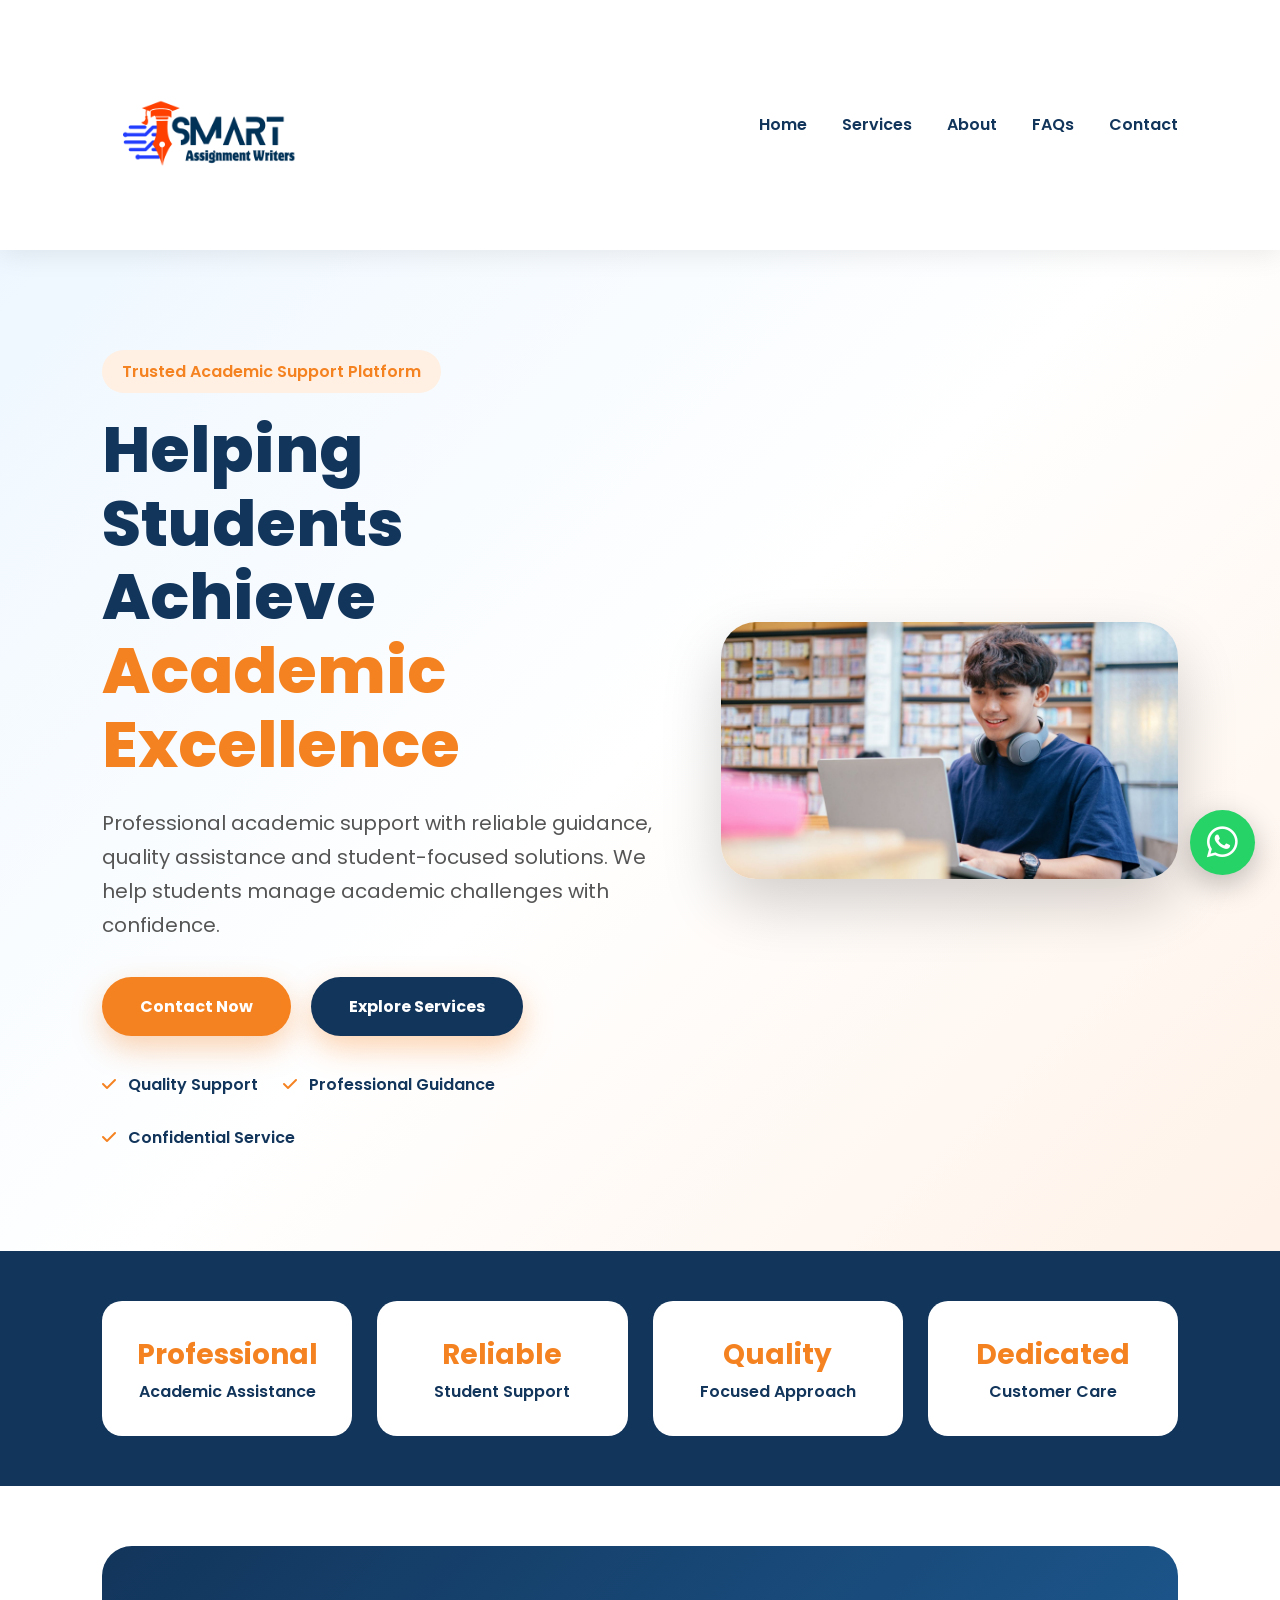
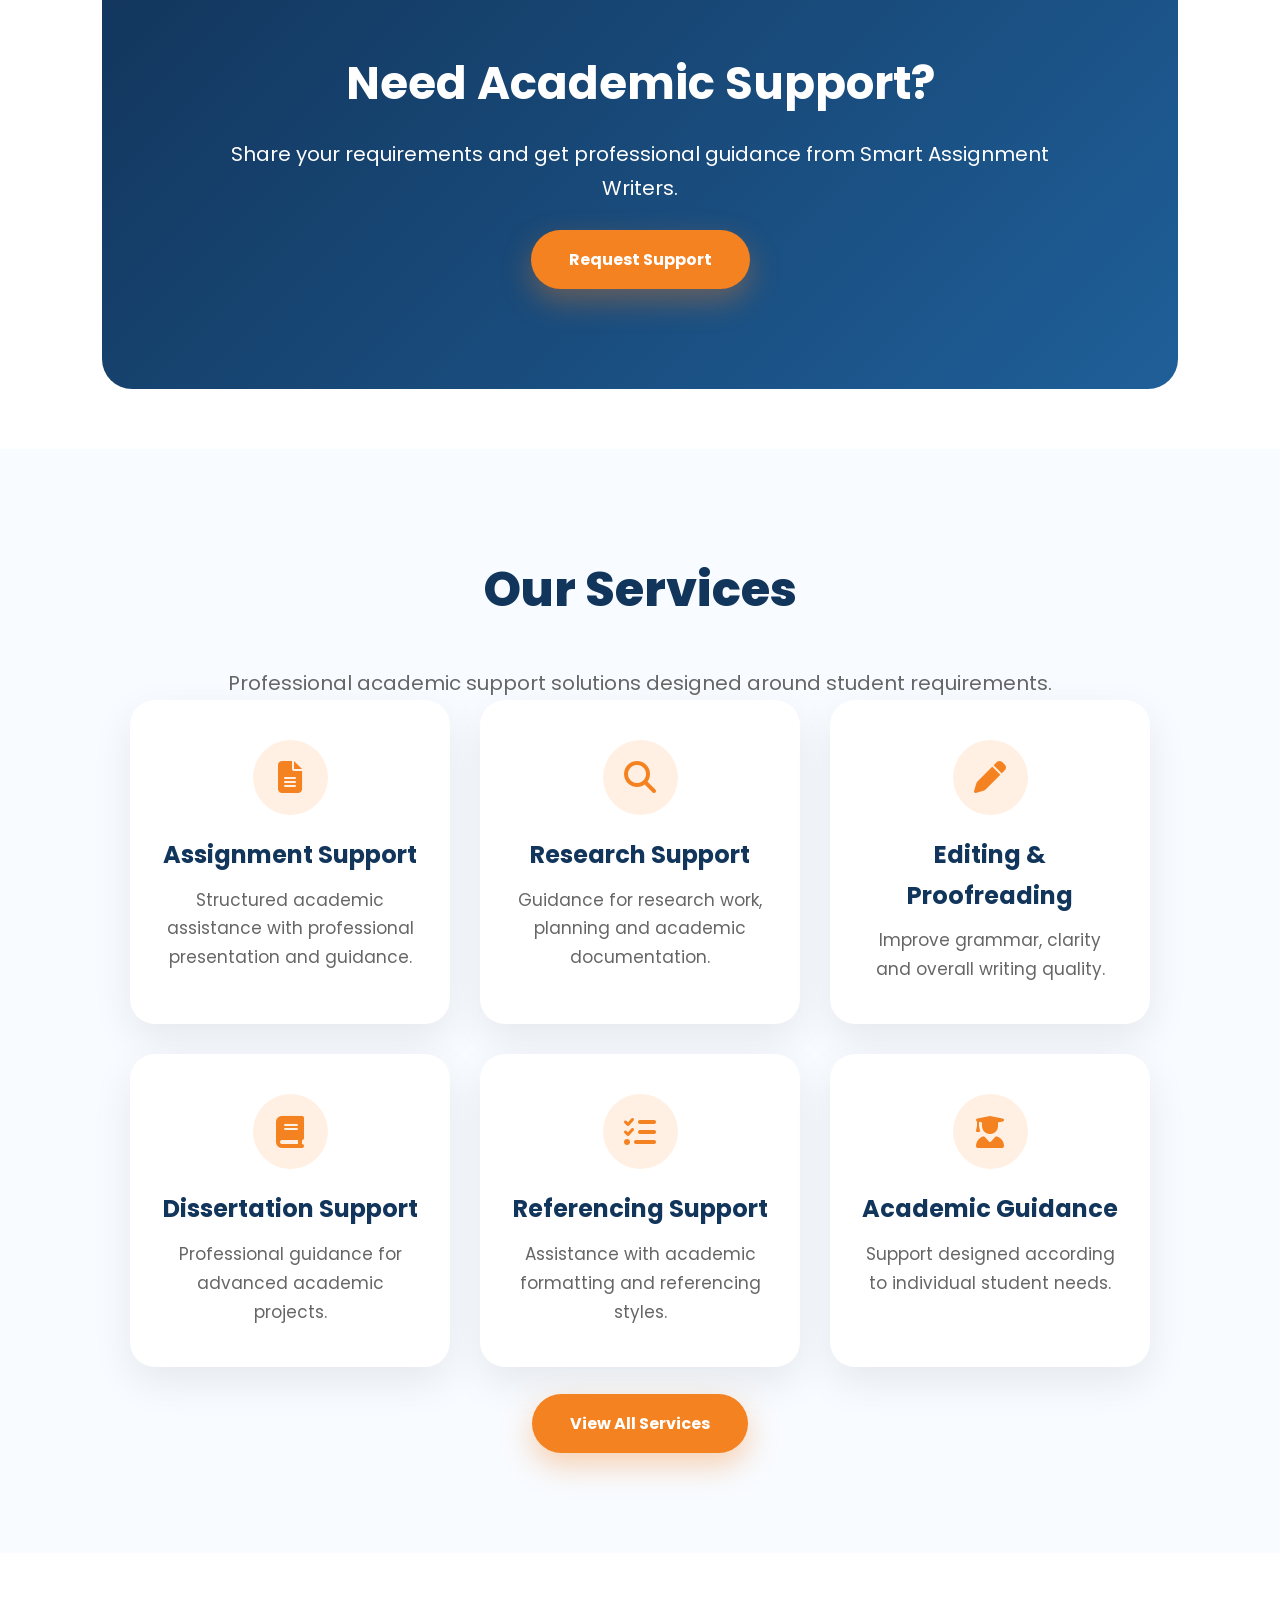
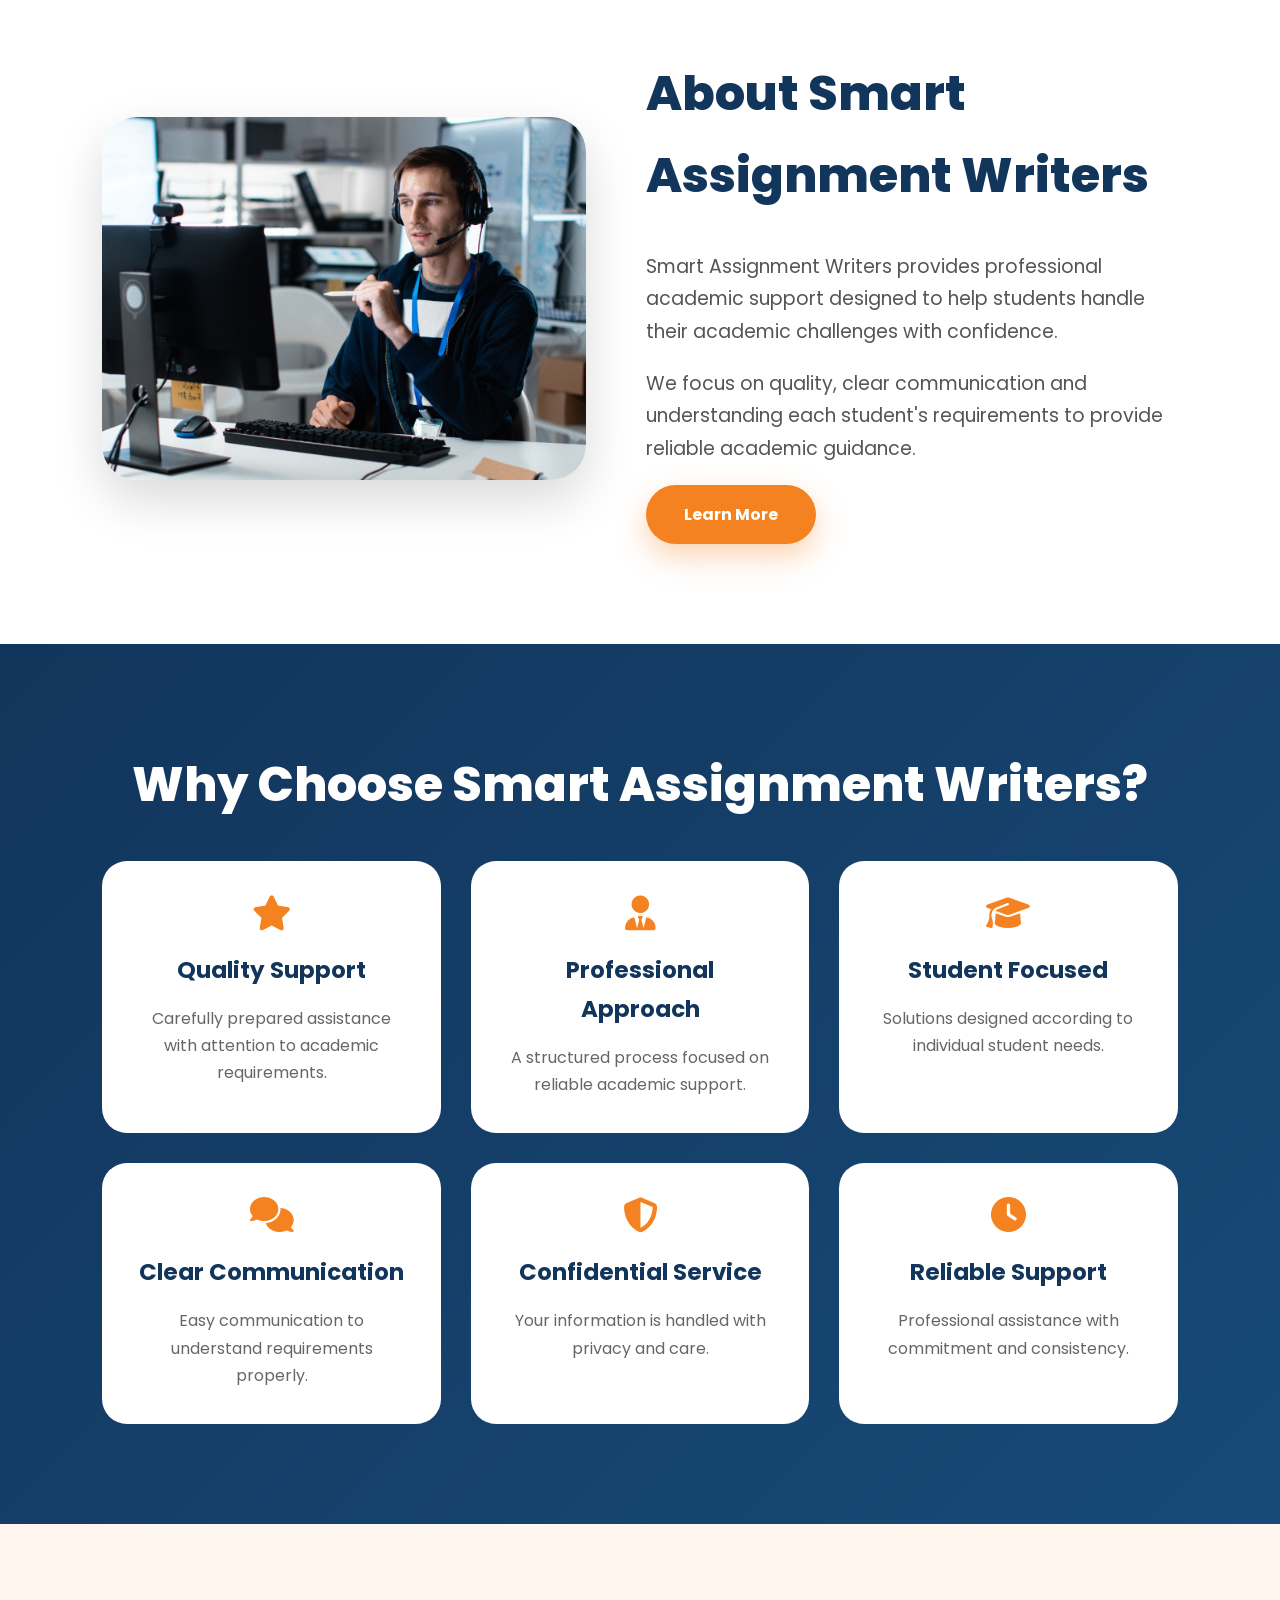
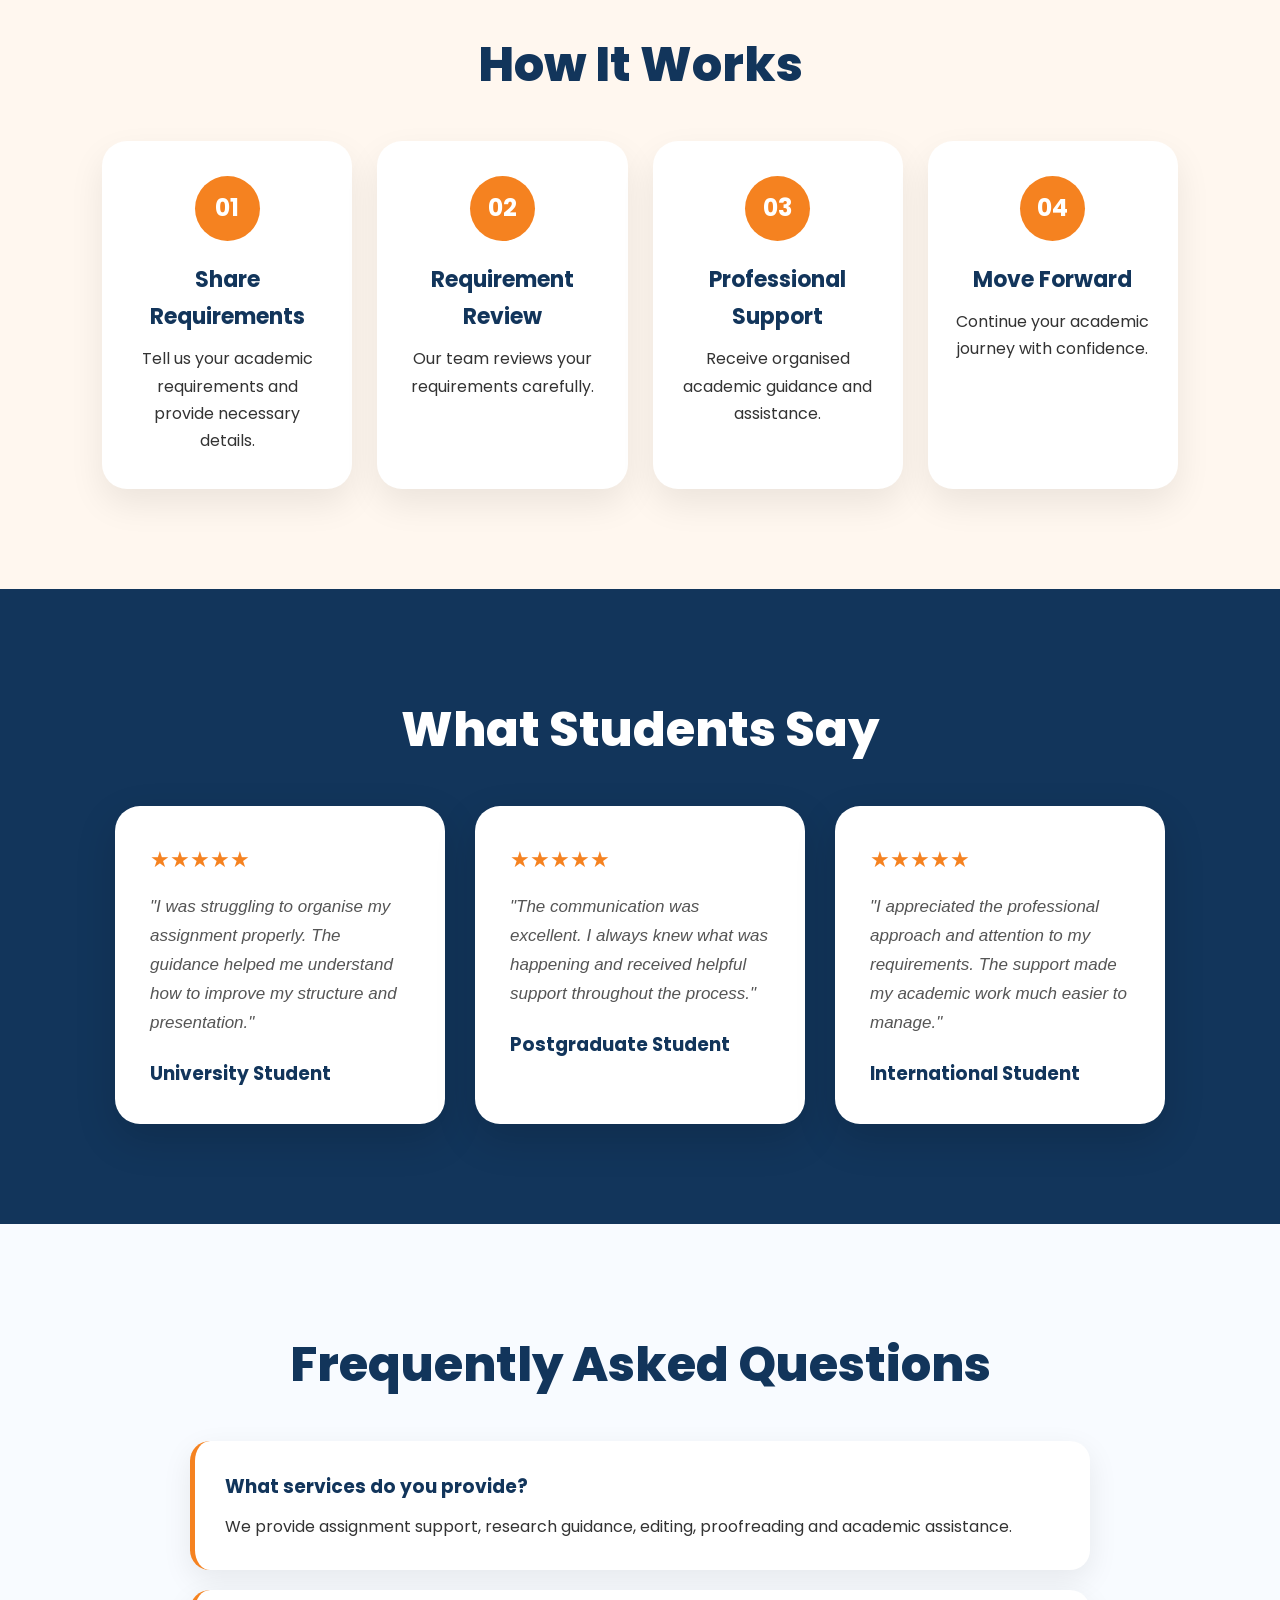
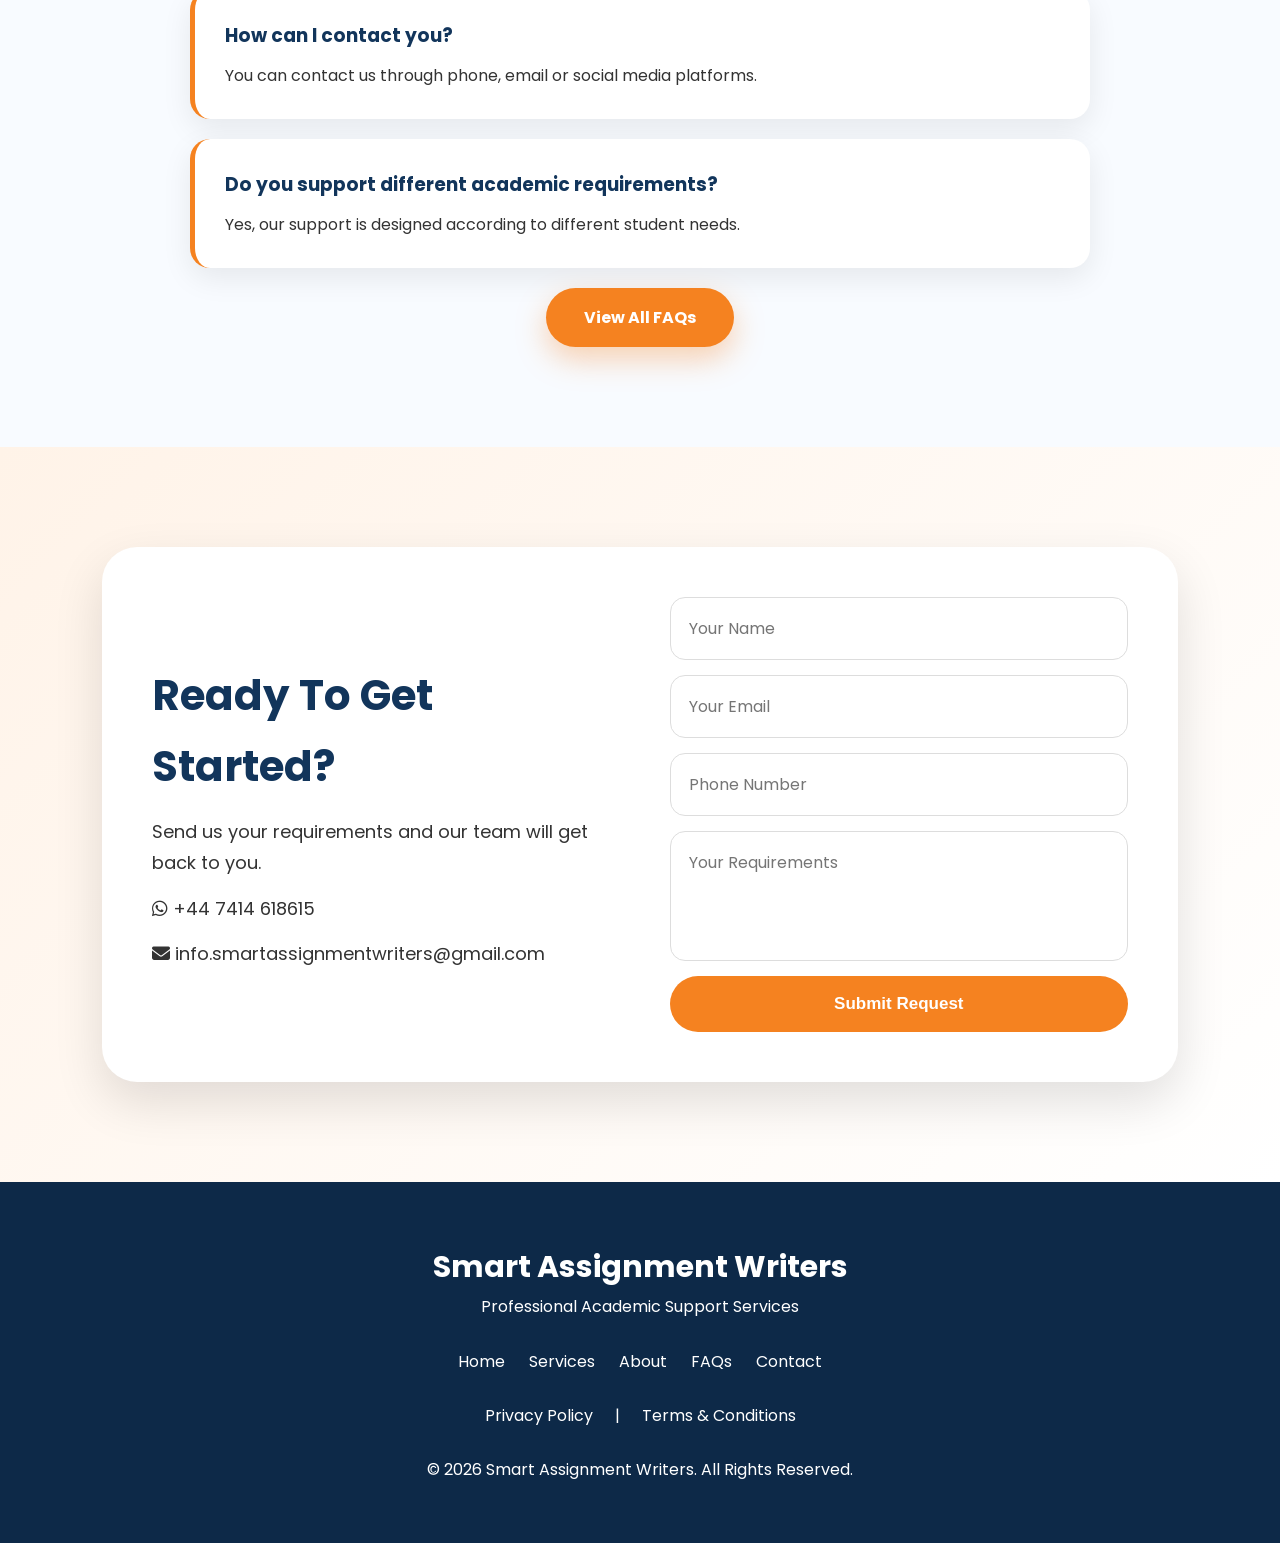
==== commit 22bd9ae5: "Update index.html" ====
--- a/index.html
+++ b/index.html
@@ -923,25 +923,23 @@
 
 
 
-<form>
-
-
-<input type="text" placeholder="Your Name">
-
-
-<input type="email" placeholder="Your Email">
-
-
-<input type="text" placeholder="Phone Number">
-
-
-<textarea placeholder="Your Requirements"></textarea>
+<form onsubmit="sendWhatsApp(); return false;">
+
+
+<input id="name" type="text" placeholder="Your Name" required>
+
+
+<input id="email" type="email" placeholder="Your Email" required>
+
+
+<input id="phone" type="text" placeholder="Phone Number" required>
+
+
+<textarea id="message" placeholder="Your Requirements" required></textarea>
 
 
 <button type="submit">
-
 Submit Request
-
 </button>
 
 
@@ -1060,7 +1058,37 @@
 
 
 
-
+<script>
+
+function sendWhatsApp(){
+
+let name = document.getElementById("name").value;
+
+let email = document.getElementById("email").value;
+
+let phone = document.getElementById("phone").value;
+
+let message = document.getElementById("message").value;
+
+
+let whatsappMessage = 
+"Hello Smart Assignment Writers,%0A%0A" +
+"Name: " + name + "%0A" +
+"Email: " + email + "%0A" +
+"Phone: " + phone + "%0A%0A" +
+"Requirements:%0A" + message;
+
+
+let whatsappURL =
+"https://wa.me/447414618615?text=" + whatsappMessage;
+
+
+window.open(whatsappURL, "_blank");
+
+}
+
+</script>
+  
 </body>
 
 </html>
--- a/style.css
+++ b/style.css
@@ -1,1066 +1,2281 @@
-<!DOCTYPE html>
-<html lang="en">
-
-<head>
-
-<meta charset="UTF-8">
-<meta name="viewport" content="width=device-width, initial-scale=1.0">
-
-<title>Smart Assignment Writers | Professional Academic Support</title>
-
-<meta name="description" content="Smart Assignment Writers provides professional academic support, assignment assistance, research guidance, editing and proofreading services.">
-
-<link rel="stylesheet" href="style.css">
-
-<link rel="stylesheet" href="https://cdnjs.cloudflare.com/ajax/libs/font-awesome/6.5.1/css/all.min.css">
-
-<link href="https://fonts.googleapis.com/css2?family=Poppins:wght@400;500;600;700;800&display=swap" rel="stylesheet">
-
-</head>
-
-
-<body>
-
-
-
-<!-- HEADER -->
-
-<header>
-
-<div class="logo">
-<img src="logo.png" alt="Smart Assignment Writers">
-</div>
-
-
-<nav>
-
-<a href="index.html">Home</a>
-<a href="services.html">Services</a>
-<a href="about.html">About</a>
-<a href="faq.html">FAQs</a>
-<a href="contact.html">Contact</a>
-
-</nav>
-
-</header>
-
-
-
-
-
-<!-- HERO SECTION -->
-
-
-<section class="hero premium-hero">
-
-
-<div class="hero-text">
-
-
-<span class="hero-tag">
-Trusted Academic Support Platform
-</span>
-
-
-<h1>
-
-Helping Students Achieve
-
-<span>
-Academic Excellence
-</span>
-
-</h1>
-
-
-<p>
-
-Professional academic support with reliable guidance, quality assistance and student-focused solutions. We help students manage academic challenges with confidence.
-
-</p>
-
-
-
-<div class="hero-buttons">
-
-
-<a href="contact.html" class="button">
-
-Contact Now
-
-</a>
-
-
-<a href="services.html" class="button secondary-btn">
-
-Explore Services
-
-</a>
-
-
-</div>
-
-
-
-
-<div class="trust-points">
-
-
-<div>
-<i class="fa-solid fa-check"></i>
-Quality Support
-</div>
-
-
-<div>
-<i class="fa-solid fa-check"></i>
-Professional Guidance
-</div>
-
-
-<div>
-<i class="fa-solid fa-check"></i>
-Confidential Service
-</div>
-
-
-</div>
-
-
-
-</div>
-
-
-
-
-<div class="hero-image">
-
-<img src="images/hero.jpg" alt="Academic Support">
-
-</div>
-
-
-
-</section>
-
-
-
-
-
-
-
-<!-- TRUST BAR -->
-
-
-<section class="trust-bar">
-
-
-<div>
-
-<h3>
-Professional
-</h3>
-
-<p>
-Academic Assistance
-</p>
-
-</div>
-
-
-
-<div>
-
-<h3>
-Reliable
-</h3>
-
-<p>
-Student Support
-</p>
-
-</div>
-
-
-
-
-<div>
-
-<h3>
-Quality
-</h3>
-
-<p>
-Focused Approach
-</p>
-
-</div>
-
-
-
-<div>
-
-<h3>
-Dedicated
-</h3>
-
-<p>
-Customer Care
-</p>
-
-</div>
-
-
-
-</section>
-
-
-
-
-
-
-
-<!-- QUICK CONTACT CTA -->
-
-
-<section class="cta-banner">
-
-
-<h2>
-Need Academic Support?
-</h2>
-
-
-<p>
-Share your requirements and get professional guidance from Smart Assignment Writers.
-</p>
-
-
-<a href="contact.html" class="button">
-
-Request Support
-
-</a>
-
-
-</section>
-
-
-
-
-
-
-
-
-<!-- SERVICES -->
-
-
-<section class="services-section">
-
-
-<h2 class="title">
-Our Services
-</h2>
-
-
-<p class="section-text">
-
-Professional academic support solutions designed around student requirements.
-
-</p>
-
-
-
-<div class="cards">
-
-
-
-<div class="service-card">
-
-<i class="fa-solid fa-file-lines"></i>
-
-<h3>
-Assignment Support
-</h3>
-
-<p>
-Structured academic assistance with professional presentation and guidance.
-</p>
-
-</div>
-
-
-
-
-
-<div class="service-card">
-
-<i class="fa-solid fa-magnifying-glass"></i>
-
-<h3>
-Research Support
-</h3>
-
-<p>
-Guidance for research work, planning and academic documentation.
-</p>
-
-</div>
-
-
-
-
-
-<div class="service-card">
-
-<i class="fa-solid fa-pen"></i>
-
-<h3>
-Editing & Proofreading
-</h3>
-
-<p>
-Improve grammar, clarity and overall writing quality.
-</p>
-
-</div>
-
-
-
-
-
-<div class="service-card">
-
-<i class="fa-solid fa-book"></i>
-
-<h3>
-Dissertation Support
-</h3>
-
-<p>
-Professional guidance for advanced academic projects.
-</p>
-
-</div>
-
-
-
-
-<div class="service-card">
-
-<i class="fa-solid fa-list-check"></i>
-
-<h3>
-Referencing Support
-</h3>
-
-<p>
-Assistance with academic formatting and referencing styles.
-</p>
-
-</div>
-
-
-
-
-
-<div class="service-card">
-
-<i class="fa-solid fa-user-graduate"></i>
-
-<h3>
-Academic Guidance
-</h3>
-
-<p>
-Support designed according to individual student needs.
-</p>
-
-</div>
-
-
-
-</div>
-
-
-
-<br>
-
-
-<div style="text-align:center">
-
-<a href="services.html" class="button">
-
-View All Services
-
-</a>
-
-</div>
-
-
-
-</section>
-<!-- ABOUT SECTION -->
-
-
-<section class="about-section">
-
-
-<div class="about">
-
-
-<img src="images/about.jpg" alt="About Smart Assignment Writers">
-
-
-<div>
-
-
-<h2 class="title left-title">
-About Smart Assignment Writers
-</h2>
-
-
-<p>
-
-Smart Assignment Writers provides professional academic support designed to help students handle their academic challenges with confidence.
-
-</p>
-
-
-<p>
-
-We focus on quality, clear communication and understanding each student's requirements to provide reliable academic guidance.
-
-</p>
-
-
-<a href="about.html" class="button">
-
-Learn More
-
-</a>
-
-
-</div>
-
-
-</div>
-
-
-</section>
-
-
-
-
-
-
-
-<!-- WHY CHOOSE US -->
-
-
-<section class="choose">
-
-
-<h2 class="title">
-
-Why Choose Smart Assignment Writers?
-
-</h2>
-
-
-
-<div class="choose-box">
-
-
-<div class="choose-item">
-
-<i class="fa-solid fa-star"></i>
-
-<h3>
-Quality Support
-</h3>
-
-<p>
-Carefully prepared assistance with attention to academic requirements.
-</p>
-
-</div>
-
-
-
-
-
-<div class="choose-item">
-
-<i class="fa-solid fa-user-tie"></i>
-
-<h3>
-Professional Approach
-</h3>
-
-<p>
-A structured process focused on reliable academic support.
-</p>
-
-</div>
-
-
-
-
-
-<div class="choose-item">
-
-<i class="fa-solid fa-graduation-cap"></i>
-
-<h3>
-Student Focused
-</h3>
-
-<p>
-Solutions designed according to individual student needs.
-</p>
-
-</div>
-
-
-
-
-
-<div class="choose-item">
-
-<i class="fa-solid fa-comments"></i>
-
-<h3>
-Clear Communication
-</h3>
-
-<p>
-Easy communication to understand requirements properly.
-</p>
-
-</div>
-
-
-
-
-
-<div class="choose-item">
-
-<i class="fa-solid fa-shield-halved"></i>
-
-<h3>
-Confidential Service
-</h3>
-
-<p>
-Your information is handled with privacy and care.
-</p>
-
-</div>
-
-
-
-
-
-<div class="choose-item">
-
-<i class="fa-solid fa-clock"></i>
-
-<h3>
-Reliable Support
-</h3>
-
-<p>
-Professional assistance with commitment and consistency.
-</p>
-
-</div>
-
-
-
-</div>
-
-
-</section>
-
-
-
-
-
-
-
-
-<!-- HOW IT WORKS -->
-
-
-<section class="process-section">
-
-
-<h2 class="title">
-
-How It Works
-
-</h2>
-
-
-
-<div class="process">
-
-
-<div class="process-step">
-
-<span>
-01
-</span>
-
-<h3>
-Share Requirements
-</h3>
-
-<p>
-Tell us your academic requirements and provide necessary details.
-</p>
-
-</div>
-
-
-
-
-
-<div class="process-step">
-
-<span>
-02
-</span>
-
-<h3>
-Requirement Review
-</h3>
-
-<p>
-Our team reviews your requirements carefully.
-</p>
-
-</div>
-
-
-
-
-
-<div class="process-step">
-
-<span>
-03
-</span>
-
-<h3>
-Professional Support
-</h3>
-
-<p>
-Receive organised academic guidance and assistance.
-</p>
-
-</div>
-
-
-
-
-
-<div class="process-step">
-
-<span>
-04
-</span>
-
-<h3>
-Move Forward
-</h3>
-
-<p>
-Continue your academic journey with confidence.
-</p>
-
-</div>
-
-
-</div>
-
-
-</section>
-
-
-
-
-
-
-
-<!-- STUDENT REVIEWS -->
-
-
-<section class="reviews">
-
-
-<h2 class="title">
-
-What Students Say
-
-</h2>
-
-
-
-<div class="cards">
-
-
-<div class="review-card">
-
-<div class="stars">
-★★★★★
-</div>
-
-
-<p>
-
-"I was struggling to organise my assignment properly. The guidance helped me understand how to improve my structure and presentation."
-
-</p>
-
-
-<h3>
-University Student
-</h3>
-
-
-</div>
-
-
-
-
-
-<div class="review-card">
-
-<div class="stars">
-★★★★★
-</div>
-
-
-<p>
-
-"The communication was excellent. I always knew what was happening and received helpful support throughout the process."
-
-</p>
-
-
-<h3>
-Postgraduate Student
-</h3>
-
-
-</div>
-
-
-
-
-
-<div class="review-card">
-
-<div class="stars">
-★★★★★
-</div>
-
-
-<p>
-
-"I appreciated the professional approach and attention to my requirements. The support made my academic work much easier to manage."
-
-</p>
-
-
-<h3>
-International Student
-</h3>
-
-
-</div>
-
-
-
-</div>
-
-
-</section>
-
-
-
-
-
-
-
-
-<!-- FAQ PREVIEW -->
-
-
-<section class="faq-preview">
-
-
-<h2 class="title">
-
-Frequently Asked Questions
-
-</h2>
-
-
-
-<div class="faq-item">
-
-<h3>
-What services do you provide?
-</h3>
-
-<p>
-We provide assignment support, research guidance, editing, proofreading and academic assistance.
-</p>
-
-</div>
-
-
-
-<div class="faq-item">
-
-<h3>
-How can I contact you?
-</h3>
-
-<p>
-You can contact us through phone, email or social media platforms.
-</p>
-
-</div>
-
-
-
-<div class="faq-item">
-
-<h3>
-Do you support different academic requirements?
-</h3>
-
-<p>
-Yes, our support is designed according to different student needs.
-</p>
-
-</div>
-
-
-
-<div style="text-align:center">
-
-<a href="faq.html" class="button">
-
-View All FAQs
-
-</a>
-
-</div>
-
-
-</section>
-
-
-
-
-
-
-
-
-<!-- CONTACT FORM CTA -->
-
-
-<section class="contact-section">
-
-
-<div class="contact-box">
-
-
-<div>
-
-
-<h2>
-
-Ready To Get Started?
-
-</h2>
-
-
-<p>
-
-Send us your requirements and our team will get back to you.
-
-</p>
-
-
-<p>
-
-<i class="fa-brands fa-whatsapp"></i>
-
-+44 7414 618615
-
-</p>
-
-
-<p>
-
-<i class="fa-solid fa-envelope"></i>
-
-info.smartassignmentwriters@gmail.com
-
-</p>
-
-
-</div>
-
-
-
-
-
-<form>
-
-
-<input type="text" placeholder="Your Name">
-
-
-<input type="email" placeholder="Your Email">
-
-
-<input type="text" placeholder="Phone Number">
-
-
-<textarea placeholder="Your Requirements"></textarea>
-
-
-<button type="submit">
-
-Submit Request
-
-</button>
-
-
-</form>
-
-
-
-</div>
-
-
-</section>
-
-
-
-
-
-
-
-<!-- FOOTER -->
-
-
-<footer>
-
-
-<h3>
-
-Smart Assignment Writers
-
-</h3>
-
-
-
-<p>
-
-Professional Academic Support Services
-
-</p>
-
-
-
-<br>
-
-
-<a href="index.html">
-Home
-</a>
-
-
-<a href="services.html">
-Services
-</a>
-
-
-<a href="about.html">
-About
-</a>
-
-
-<a href="faq.html">
-FAQs
-</a>
-
-
-<a href="contact.html">
-Contact
-</a>
-
-
-
-<br><br>
-
-
-
-<a href="privacy-policy.html">
-Privacy Policy
-</a>
-
-
-&nbsp; | &nbsp;
-
-
-<a href="terms.html">
-Terms & Conditions
-</a>
-
-
-
-<br><br>
-
-
-<p>
-
-© 2026 Smart Assignment Writers. All Rights Reserved.
-
-</p>
-
-
-</footer>
-
-
-
-
-
-
-<!-- WHATSAPP BUTTON -->
-
-
-<a href="https://wa.me/447414618615"
-class="whatsapp"
-target="_blank">
-
-<i class="fa-brands fa-whatsapp"></i>
-
-</a>
-
-
-
-
-
-</body>
-
-</html>
+/* =========================
+   GLOBAL SETTINGS
+========================= */
+
+*{
+    margin:0;
+    padding:0;
+    box-sizing:border-box;
+}
+
+
+html{
+    scroll-behavior:smooth;
+}
+
+
+body{
+
+    font-family:"Poppins",Arial,sans-serif;
+
+    color:#333;
+
+    background:#ffffff;
+
+    line-height:1.7;
+
+}
+
+
+img{
+
+    max-width:100%;
+
+    display:block;
+
+}
+
+
+
+a{
+
+    text-decoration:none;
+
+}
+
+
+
+/* =========================
+   HEADER
+========================= */
+
+
+header{
+
+    width:100%;
+
+    padding:20px 8%;
+
+    background:#ffffff;
+
+    display:flex;
+
+    justify-content:space-between;
+
+    align-items:center;
+
+    position:sticky;
+
+    top:0;
+
+    z-index:999;
+
+    box-shadow:
+    0 5px 25px rgba(0,0,0,0.08);
+
+}
+
+
+
+.logo img{
+
+    width:210px;
+
+}
+
+
+
+nav{
+
+    display:flex;
+
+    gap:35px;
+
+}
+
+
+
+nav a{
+
+    color:#12355b;
+
+    font-weight:600;
+
+    font-size:16px;
+
+    transition:.3s;
+
+}
+
+
+
+nav a:hover{
+
+    color:#f58220;
+
+}
+
+
+
+
+
+/* =========================
+   HERO SECTION
+========================= */
+
+
+.hero{
+
+
+    min-height:680px;
+
+    padding:100px 8%;
+
+    display:flex;
+
+    align-items:center;
+
+    justify-content:space-between;
+
+    gap:60px;
+
+
+    background:
+
+    linear-gradient(
+    135deg,
+    #eef7ff,
+    #ffffff,
+    #fff2e8
+    );
+
+
+}
+
+
+
+.hero-text{
+
+    width:55%;
+
+}
+
+
+
+.hero-tag{
+
+    display:inline-block;
+
+    background:#fff0e3;
+
+    color:#f58220;
+
+    padding:8px 20px;
+
+    border-radius:30px;
+
+    font-weight:600;
+
+    margin-bottom:20px;
+
+}
+
+
+
+.hero h1{
+
+    font-size:64px;
+
+    line-height:1.15;
+
+    color:#12355b;
+
+    font-weight:800;
+
+}
+
+
+
+.hero h1 span{
+
+    color:#f58220;
+
+}
+
+
+
+.hero p{
+
+    font-size:20px;
+
+    color:#555;
+
+    margin-top:25px;
+
+    max-width:650px;
+
+}
+
+
+
+.hero-image{
+
+    width:45%;
+
+}
+
+
+
+.hero-image img{
+
+    border-radius:35px;
+
+    box-shadow:
+    0 25px 60px rgba(0,0,0,.18);
+
+    animation:floating 4s infinite ease-in-out;
+
+}
+
+
+
+@keyframes floating{
+
+
+0%,100%{
+
+transform:translateY(0);
+
+}
+
+
+50%{
+
+transform:translateY(-15px);
+
+}
+
+
+}
+
+
+
+
+
+/* =========================
+ BUTTONS
+========================= */
+
+
+.hero-buttons{
+
+    display:flex;
+
+    gap:20px;
+
+    margin-top:35px;
+
+}
+
+
+
+.button{
+
+
+    display:inline-block;
+
+    padding:16px 38px;
+
+    background:#f58220;
+
+    color:white;
+
+    border-radius:50px;
+
+    font-weight:700;
+
+    transition:.3s;
+
+    box-shadow:
+    0 12px 30px rgba(245,130,32,.35);
+
+}
+
+
+
+.button:hover{
+
+    transform:translateY(-5px);
+
+    background:#12355b;
+
+}
+
+
+
+.secondary-btn{
+
+    background:#12355b;
+
+}
+
+
+
+
+
+/* =========================
+ TRUST POINTS
+========================= */
+
+
+.trust-points{
+
+    display:flex;
+
+    gap:25px;
+
+    margin-top:35px;
+
+    flex-wrap:wrap;
+
+}
+
+
+
+.trust-points div{
+
+    color:#12355b;
+
+    font-weight:600;
+
+}
+
+
+
+.trust-points i{
+
+    color:#f58220;
+
+    margin-right:8px;
+
+}
+/* =========================
+   TRUST BAR
+========================= */
+
+
+.trust-bar{
+
+    display:grid;
+
+    grid-template-columns:
+    repeat(4,1fr);
+
+    gap:25px;
+
+    padding:50px 8%;
+
+    background:#12355b;
+
+}
+
+
+
+.trust-bar div{
+
+    background:white;
+
+    padding:30px;
+
+    text-align:center;
+
+    border-radius:20px;
+
+    transition:.3s;
+
+}
+
+
+
+.trust-bar div:hover{
+
+    transform:translateY(-8px);
+
+}
+
+
+
+.trust-bar h3{
+
+    color:#f58220;
+
+    font-size:28px;
+
+}
+
+
+
+.trust-bar p{
+
+    color:#12355b;
+
+    font-weight:600;
+
+}
+
+
+
+
+
+/* =========================
+   CTA BANNER
+========================= */
+
+
+.cta-banner{
+
+    text-align:center;
+
+    background:
+
+    linear-gradient(
+    135deg,
+    #12355b,
+    #1f5f99
+    );
+
+    color:white;
+
+    border-radius:30px;
+
+    margin:60px 8%;
+
+}
+
+
+
+.cta-banner h2{
+
+    font-size:45px;
+
+    margin-bottom:15px;
+
+}
+
+
+
+.cta-banner p{
+
+    font-size:20px;
+
+    margin-bottom:25px;
+
+}
+
+
+
+
+
+/* =========================
+   GENERAL SECTIONS
+========================= */
+
+
+section{
+
+    padding:100px 8%;
+
+}
+
+
+
+.title{
+
+    text-align:center;
+
+    font-size:48px;
+
+    font-weight:800;
+
+    color:#12355b;
+
+    margin-bottom:35px;
+
+}
+
+
+
+.left-title{
+
+    text-align:left;
+
+}
+
+
+
+.section-text{
+
+    text-align:center;
+
+    max-width:850px;
+
+    margin:auto;
+
+    font-size:20px;
+
+    color:#666;
+
+}
+
+
+
+
+
+/* =========================
+   SERVICES CARDS
+========================= */
+
+
+.services-section{
+
+    background:#f8fbff;
+
+}
+
+
+
+.cards{
+
+    display:flex;
+
+    flex-wrap:wrap;
+
+    justify-content:center;
+
+    gap:30px;
+
+}
+
+
+
+
+.service-card{
+
+
+    width:320px;
+
+    background:white;
+
+    padding:40px 30px;
+
+    border-radius:25px;
+
+    text-align:center;
+
+    box-shadow:
+
+    0 15px 40px rgba(0,0,0,.08);
+
+    transition:.35s;
+
+}
+
+
+
+.service-card:hover{
+
+    transform:translateY(-12px);
+
+    box-shadow:
+
+    0 25px 55px rgba(0,0,0,.15);
+
+}
+
+
+
+.service-card i{
+
+    width:75px;
+
+    height:75px;
+
+    display:flex;
+
+    align-items:center;
+
+    justify-content:center;
+
+    margin:auto;
+
+    background:#fff0e3;
+
+    color:#f58220;
+
+    font-size:32px;
+
+    border-radius:50%;
+
+}
+
+
+
+.service-card h3{
+
+    margin:20px 0 10px;
+
+    color:#12355b;
+
+    font-size:24px;
+
+}
+
+
+
+.service-card p{
+
+    color:#666;
+
+    font-size:17px;
+
+}
+
+
+
+
+
+
+
+/* =========================
+   ABOUT
+========================= */
+
+
+.about-section{
+
+    background:white;
+
+}
+
+
+
+.about{
+
+    display:flex;
+
+    align-items:center;
+
+    gap:60px;
+
+}
+
+
+
+.about img{
+
+    width:45%;
+
+    border-radius:35px;
+
+    box-shadow:
+
+    0 20px 50px rgba(0,0,0,.15);
+
+}
+
+
+
+.about p{
+
+    font-size:19px;
+
+    color:#555;
+
+    margin-bottom:20px;
+
+}
+
+
+
+
+
+/* =========================
+   WHY CHOOSE
+========================= */
+
+
+.choose{
+
+
+    background:
+
+    linear-gradient(
+    135deg,
+    #12355b,
+    #174a78
+    );
+
+
+}
+
+
+
+.choose .title{
+
+    color:white;
+
+}
+
+
+
+.choose-box{
+
+    display:grid;
+
+    grid-template-columns:
+    repeat(3,1fr);
+
+    gap:30px;
+
+}
+
+
+
+.choose-item{
+
+    background:white;
+
+    padding:35px;
+
+    border-radius:25px;
+
+    text-align:center;
+
+    transition:.35s;
+
+}
+
+
+
+.choose-item:hover{
+
+    transform:translateY(-10px);
+
+}
+
+
+
+.choose-item i{
+
+    font-size:35px;
+
+    color:#f58220;
+
+    margin-bottom:20px;
+
+}
+
+
+
+.choose-item h3{
+
+    color:#12355b;
+
+    font-size:23px;
+
+    margin-bottom:15px;
+
+}
+
+
+
+.choose-item p{
+
+    color:#666;
+
+}
+/* =========================
+   TRUST BAR
+========================= */
+
+
+.trust-bar{
+
+    display:grid;
+
+    grid-template-columns:
+    repeat(4,1fr);
+
+    gap:25px;
+
+    padding:50px 8%;
+
+    background:#12355b;
+
+}
+
+
+
+.trust-bar div{
+
+    background:white;
+
+    padding:30px;
+
+    text-align:center;
+
+    border-radius:20px;
+
+    transition:.3s;
+
+}
+
+
+
+.trust-bar div:hover{
+
+    transform:translateY(-8px);
+
+}
+
+
+
+.trust-bar h3{
+
+    color:#f58220;
+
+    font-size:28px;
+
+}
+
+
+
+.trust-bar p{
+
+    color:#12355b;
+
+    font-weight:600;
+
+}
+
+
+
+
+
+/* =========================
+   CTA BANNER
+========================= */
+
+
+.cta-banner{
+
+    text-align:center;
+
+    background:
+
+    linear-gradient(
+    135deg,
+    #12355b,
+    #1f5f99
+    );
+
+    color:white;
+
+    border-radius:30px;
+
+    margin:60px 8%;
+
+}
+
+
+
+.cta-banner h2{
+
+    font-size:45px;
+
+    margin-bottom:15px;
+
+}
+
+
+
+.cta-banner p{
+
+    font-size:20px;
+
+    margin-bottom:25px;
+
+}
+
+
+
+
+
+/* =========================
+   GENERAL SECTIONS
+========================= */
+
+
+section{
+
+    padding:100px 8%;
+
+}
+
+
+
+.title{
+
+    text-align:center;
+
+    font-size:48px;
+
+    font-weight:800;
+
+    color:#12355b;
+
+    margin-bottom:35px;
+
+}
+
+
+
+.left-title{
+
+    text-align:left;
+
+}
+
+
+
+.section-text{
+
+    text-align:center;
+
+    max-width:850px;
+
+    margin:auto;
+
+    font-size:20px;
+
+    color:#666;
+
+}
+
+
+
+
+
+/* =========================
+   SERVICES CARDS
+========================= */
+
+
+.services-section{
+
+    background:#f8fbff;
+
+}
+
+
+
+.cards{
+
+    display:flex;
+
+    flex-wrap:wrap;
+
+    justify-content:center;
+
+    gap:30px;
+
+}
+
+
+
+
+.service-card{
+
+
+    width:320px;
+
+    background:white;
+
+    padding:40px 30px;
+
+    border-radius:25px;
+
+    text-align:center;
+
+    box-shadow:
+
+    0 15px 40px rgba(0,0,0,.08);
+
+    transition:.35s;
+
+}
+
+
+
+.service-card:hover{
+
+    transform:translateY(-12px);
+
+    box-shadow:
+
+    0 25px 55px rgba(0,0,0,.15);
+
+}
+
+
+
+.service-card i{
+
+    width:75px;
+
+    height:75px;
+
+    display:flex;
+
+    align-items:center;
+
+    justify-content:center;
+
+    margin:auto;
+
+    background:#fff0e3;
+
+    color:#f58220;
+
+    font-size:32px;
+
+    border-radius:50%;
+
+}
+
+
+
+.service-card h3{
+
+    margin:20px 0 10px;
+
+    color:#12355b;
+
+    font-size:24px;
+
+}
+
+
+
+.service-card p{
+
+    color:#666;
+
+    font-size:17px;
+
+}
+
+
+
+
+
+
+
+/* =========================
+   ABOUT
+========================= */
+
+
+.about-section{
+
+    background:white;
+
+}
+
+
+
+.about{
+
+    display:flex;
+
+    align-items:center;
+
+    gap:60px;
+
+}
+
+
+
+.about img{
+
+    width:45%;
+
+    border-radius:35px;
+
+    box-shadow:
+
+    0 20px 50px rgba(0,0,0,.15);
+
+}
+
+
+
+.about p{
+
+    font-size:19px;
+
+    color:#555;
+
+    margin-bottom:20px;
+
+}
+
+
+
+
+
+/* =========================
+   WHY CHOOSE
+========================= */
+
+
+.choose{
+
+
+    background:
+
+    linear-gradient(
+    135deg,
+    #12355b,
+    #174a78
+    );
+
+
+}
+
+
+
+.choose .title{
+
+    color:white;
+
+}
+
+
+
+.choose-box{
+
+    display:grid;
+
+    grid-template-columns:
+    repeat(3,1fr);
+
+    gap:30px;
+
+}
+
+
+
+.choose-item{
+
+    background:white;
+
+    padding:35px;
+
+    border-radius:25px;
+
+    text-align:center;
+
+    transition:.35s;
+
+}
+
+
+
+.choose-item:hover{
+
+    transform:translateY(-10px);
+
+}
+
+
+
+.choose-item i{
+
+    font-size:35px;
+
+    color:#f58220;
+
+    margin-bottom:20px;
+
+}
+
+
+
+.choose-item h3{
+
+    color:#12355b;
+
+    font-size:23px;
+
+    margin-bottom:15px;
+
+}
+
+
+
+.choose-item p{
+
+    color:#666;
+
+}
+/* =========================
+   TRUST BAR
+========================= */
+
+
+.trust-bar{
+
+    display:grid;
+
+    grid-template-columns:
+    repeat(4,1fr);
+
+    gap:25px;
+
+    padding:50px 8%;
+
+    background:#12355b;
+
+}
+
+
+
+.trust-bar div{
+
+    background:white;
+
+    padding:30px;
+
+    text-align:center;
+
+    border-radius:20px;
+
+    transition:.3s;
+
+}
+
+
+
+.trust-bar div:hover{
+
+    transform:translateY(-8px);
+
+}
+
+
+
+.trust-bar h3{
+
+    color:#f58220;
+
+    font-size:28px;
+
+}
+
+
+
+.trust-bar p{
+
+    color:#12355b;
+
+    font-weight:600;
+
+}
+
+
+
+
+
+/* =========================
+   CTA BANNER
+========================= */
+
+
+.cta-banner{
+
+    text-align:center;
+
+    background:
+
+    linear-gradient(
+    135deg,
+    #12355b,
+    #1f5f99
+    );
+
+    color:white;
+
+    border-radius:30px;
+
+    margin:60px 8%;
+
+}
+
+
+
+.cta-banner h2{
+
+    font-size:45px;
+
+    margin-bottom:15px;
+
+}
+
+
+
+.cta-banner p{
+
+    font-size:20px;
+
+    margin-bottom:25px;
+
+}
+
+
+
+
+
+/* =========================
+   GENERAL SECTIONS
+========================= */
+
+
+section{
+
+    padding:100px 8%;
+
+}
+
+
+
+.title{
+
+    text-align:center;
+
+    font-size:48px;
+
+    font-weight:800;
+
+    color:#12355b;
+
+    margin-bottom:35px;
+
+}
+
+
+
+.left-title{
+
+    text-align:left;
+
+}
+
+
+
+.section-text{
+
+    text-align:center;
+
+    max-width:850px;
+
+    margin:auto;
+
+    font-size:20px;
+
+    color:#666;
+
+}
+
+
+
+
+
+/* =========================
+   SERVICES CARDS
+========================= */
+
+
+.services-section{
+
+    background:#f8fbff;
+
+}
+
+
+
+.cards{
+
+    display:flex;
+
+    flex-wrap:wrap;
+
+    justify-content:center;
+
+    gap:30px;
+
+}
+
+
+
+
+.service-card{
+
+
+    width:320px;
+
+    background:white;
+
+    padding:40px 30px;
+
+    border-radius:25px;
+
+    text-align:center;
+
+    box-shadow:
+
+    0 15px 40px rgba(0,0,0,.08);
+
+    transition:.35s;
+
+}
+
+
+
+.service-card:hover{
+
+    transform:translateY(-12px);
+
+    box-shadow:
+
+    0 25px 55px rgba(0,0,0,.15);
+
+}
+
+
+
+.service-card i{
+
+    width:75px;
+
+    height:75px;
+
+    display:flex;
+
+    align-items:center;
+
+    justify-content:center;
+
+    margin:auto;
+
+    background:#fff0e3;
+
+    color:#f58220;
+
+    font-size:32px;
+
+    border-radius:50%;
+
+}
+
+
+
+.service-card h3{
+
+    margin:20px 0 10px;
+
+    color:#12355b;
+
+    font-size:24px;
+
+}
+
+
+
+.service-card p{
+
+    color:#666;
+
+    font-size:17px;
+
+}
+
+
+
+
+
+
+
+/* =========================
+   ABOUT
+========================= */
+
+
+.about-section{
+
+    background:white;
+
+}
+
+
+
+.about{
+
+    display:flex;
+
+    align-items:center;
+
+    gap:60px;
+
+}
+
+
+
+.about img{
+
+    width:45%;
+
+    border-radius:35px;
+
+    box-shadow:
+
+    0 20px 50px rgba(0,0,0,.15);
+
+}
+
+
+
+.about p{
+
+    font-size:19px;
+
+    color:#555;
+
+    margin-bottom:20px;
+
+}
+
+
+
+
+
+/* =========================
+   WHY CHOOSE
+========================= */
+
+
+.choose{
+
+
+    background:
+
+    linear-gradient(
+    135deg,
+    #12355b,
+    #174a78
+    );
+
+
+}
+
+
+
+.choose .title{
+
+    color:white;
+
+}
+
+
+
+.choose-box{
+
+    display:grid;
+
+    grid-template-columns:
+    repeat(3,1fr);
+
+    gap:30px;
+
+}
+
+
+
+.choose-item{
+
+    background:white;
+
+    padding:35px;
+
+    border-radius:25px;
+
+    text-align:center;
+
+    transition:.35s;
+
+}
+
+
+
+.choose-item:hover{
+
+    transform:translateY(-10px);
+
+}
+
+
+
+.choose-item i{
+
+    font-size:35px;
+
+    color:#f58220;
+
+    margin-bottom:20px;
+
+}
+
+
+
+.choose-item h3{
+
+    color:#12355b;
+
+    font-size:23px;
+
+    margin-bottom:15px;
+
+}
+
+
+
+.choose-item p{
+
+    color:#666;
+
+}
+/* =========================
+   PROCESS SECTION
+========================= */
+
+
+.process-section{
+
+    background:#fff7ef;
+
+}
+
+
+
+.process{
+
+    display:grid;
+
+    grid-template-columns:
+    repeat(4,1fr);
+
+    gap:25px;
+
+}
+
+
+
+.process-step{
+
+    background:white;
+
+    padding:35px 25px;
+
+    text-align:center;
+
+    border-radius:25px;
+
+    box-shadow:
+    0 15px 35px rgba(0,0,0,.08);
+
+    transition:.3s;
+
+}
+
+
+
+.process-step:hover{
+
+    transform:translateY(-10px);
+
+}
+
+
+
+.process-step span{
+
+    width:65px;
+
+    height:65px;
+
+    display:flex;
+
+    align-items:center;
+
+    justify-content:center;
+
+    margin:auto;
+
+    border-radius:50%;
+
+    background:#f58220;
+
+    color:white;
+
+    font-size:24px;
+
+    font-weight:700;
+
+}
+
+
+
+.process-step h3{
+
+    margin:20px 0 10px;
+
+    color:#12355b;
+
+    font-size:22px;
+
+}
+
+
+
+
+
+/* =========================
+   REVIEWS
+========================= */
+
+
+.reviews{
+
+    background:#12355b;
+
+}
+
+
+
+.reviews .title{
+
+    color:white;
+
+}
+
+
+
+.review-card{
+
+    width:330px;
+
+    background:white;
+
+    padding:35px;
+
+    border-radius:25px;
+
+    box-shadow:
+
+    0 15px 40px rgba(0,0,0,.15);
+
+}
+
+
+
+.stars{
+
+    color:#f58220;
+
+    font-size:22px;
+
+    margin-bottom:15px;
+
+}
+
+
+
+.review-card p{
+
+    font-size:17px;
+
+    font-style:italic;
+
+    color:#555;
+
+}
+
+
+
+.review-card h3{
+
+    margin-top:20px;
+
+    color:#12355b;
+
+}
+
+
+
+
+
+/* =========================
+   FAQ PREVIEW
+========================= */
+
+
+.faq-preview{
+
+    background:#f8fbff;
+
+}
+
+
+
+.faq-item{
+
+    max-width:900px;
+
+    margin:20px auto;
+
+    padding:30px;
+
+    background:white;
+
+    border-radius:20px;
+
+    box-shadow:
+
+    0 10px 30px rgba(0,0,0,.08);
+
+    border-left:5px solid #f58220;
+
+}
+
+
+
+.faq-item h3{
+
+    color:#12355b;
+
+    margin-bottom:10px;
+
+}
+
+
+
+
+
+/* =========================
+   CONTACT FORM
+========================= */
+
+
+.contact-section{
+
+    background:
+
+    linear-gradient(
+    135deg,
+    #fff3e8,
+    #ffffff
+    );
+
+}
+
+
+
+.contact-box{
+
+    display:flex;
+
+    gap:60px;
+
+    align-items:center;
+
+    background:white;
+
+    padding:50px;
+
+    border-radius:35px;
+
+    box-shadow:
+
+    0 20px 50px rgba(0,0,0,.12);
+
+}
+
+
+
+.contact-box > div{
+
+    flex:1;
+
+}
+
+
+
+.contact-box h2{
+
+    font-size:42px;
+
+    color:#12355b;
+
+}
+
+
+
+.contact-box p{
+
+    font-size:18px;
+
+    margin-top:15px;
+
+}
+
+
+
+form{
+
+    flex:1;
+
+    display:flex;
+
+    flex-direction:column;
+
+    gap:15px;
+
+}
+
+
+
+form input,
+form textarea{
+
+
+    padding:18px;
+
+    border:1px solid #ddd;
+
+    border-radius:15px;
+
+    font-size:16px;
+
+    font-family:inherit;
+
+}
+
+
+
+form textarea{
+
+    height:130px;
+
+    resize:none;
+
+}
+
+
+
+form button{
+
+
+    padding:18px;
+
+    background:#f58220;
+
+    color:white;
+
+    border:none;
+
+    border-radius:50px;
+
+    font-size:17px;
+
+    font-weight:700;
+
+    cursor:pointer;
+
+    transition:.3s;
+
+}
+
+
+
+form button:hover{
+
+    background:#12355b;
+
+}
+
+
+
+
+
+/* =========================
+   FOOTER
+========================= */
+
+
+footer{
+
+    background:#0d2948;
+
+    color:white;
+
+    padding:60px 8%;
+
+    text-align:center;
+
+}
+
+
+
+footer h3{
+
+    font-size:30px;
+
+}
+
+
+
+footer a{
+
+    color:white;
+
+    margin:10px;
+
+    transition:.3s;
+
+}
+
+
+
+footer a:hover{
+
+    color:#f58220;
+
+}
+
+
+
+
+
+/* =========================
+   WHATSAPP BUTTON
+========================= */
+
+
+.whatsapp{
+
+
+    position:fixed;
+
+    right:25px;
+
+    bottom:25px;
+
+    width:65px;
+
+    height:65px;
+
+
+    background:#25D366;
+
+    color:white;
+
+
+    border-radius:50%;
+
+
+    display:flex;
+
+    justify-content:center;
+
+    align-items:center;
+
+
+    font-size:35px;
+
+
+    z-index:999;
+
+
+    box-shadow:
+
+    0 10px 30px rgba(0,0,0,.25);
+
+
+    transition:.3s;
+
+
+}
+
+
+
+.whatsapp:hover{
+
+
+    transform:scale(1.15);
+
+
+}
+
+
+
+
+
+/* =========================
+   MOBILE RESPONSIVE
+========================= */
+
+
+@media(max-width:1000px){
+
+
+.hero{
+
+    flex-direction:column;
+
+    text-align:center;
+
+}
+
+
+.hero-text,
+.hero-image{
+
+    width:100%;
+
+}
+
+
+
+.hero h1{
+
+    font-size:42px;
+
+}
+
+
+
+.trust-bar{
+
+    grid-template-columns:1fr 1fr;
+
+}
+
+
+
+.choose-box{
+
+    grid-template-columns:1fr;
+
+}
+
+
+
+.process{
+
+    grid-template-columns:1fr;
+
+}
+
+
+
+.about{
+
+    flex-direction:column;
+
+}
+
+
+
+.about img{
+
+    width:100%;
+
+}
+
+
+
+.contact-box{
+
+    flex-direction:column;
+
+}
+
+
+
+}
+
+
+
+@media(max-width:600px){
+
+
+header{
+
+    flex-direction:column;
+
+}
+
+
+
+nav{
+
+    flex-wrap:wrap;
+
+    justify-content:center;
+
+}
+
+
+
+.hero h1{
+
+    font-size:35px;
+
+}
+
+
+
+.title{
+
+    font-size:32px;
+
+}
+
+
+
+.trust-bar{
+
+    grid-template-columns:1fr;
+
+}
+
+
+
+.cta-banner h2{
+
+    font-size:32px;
+
+}
+
+
+}
